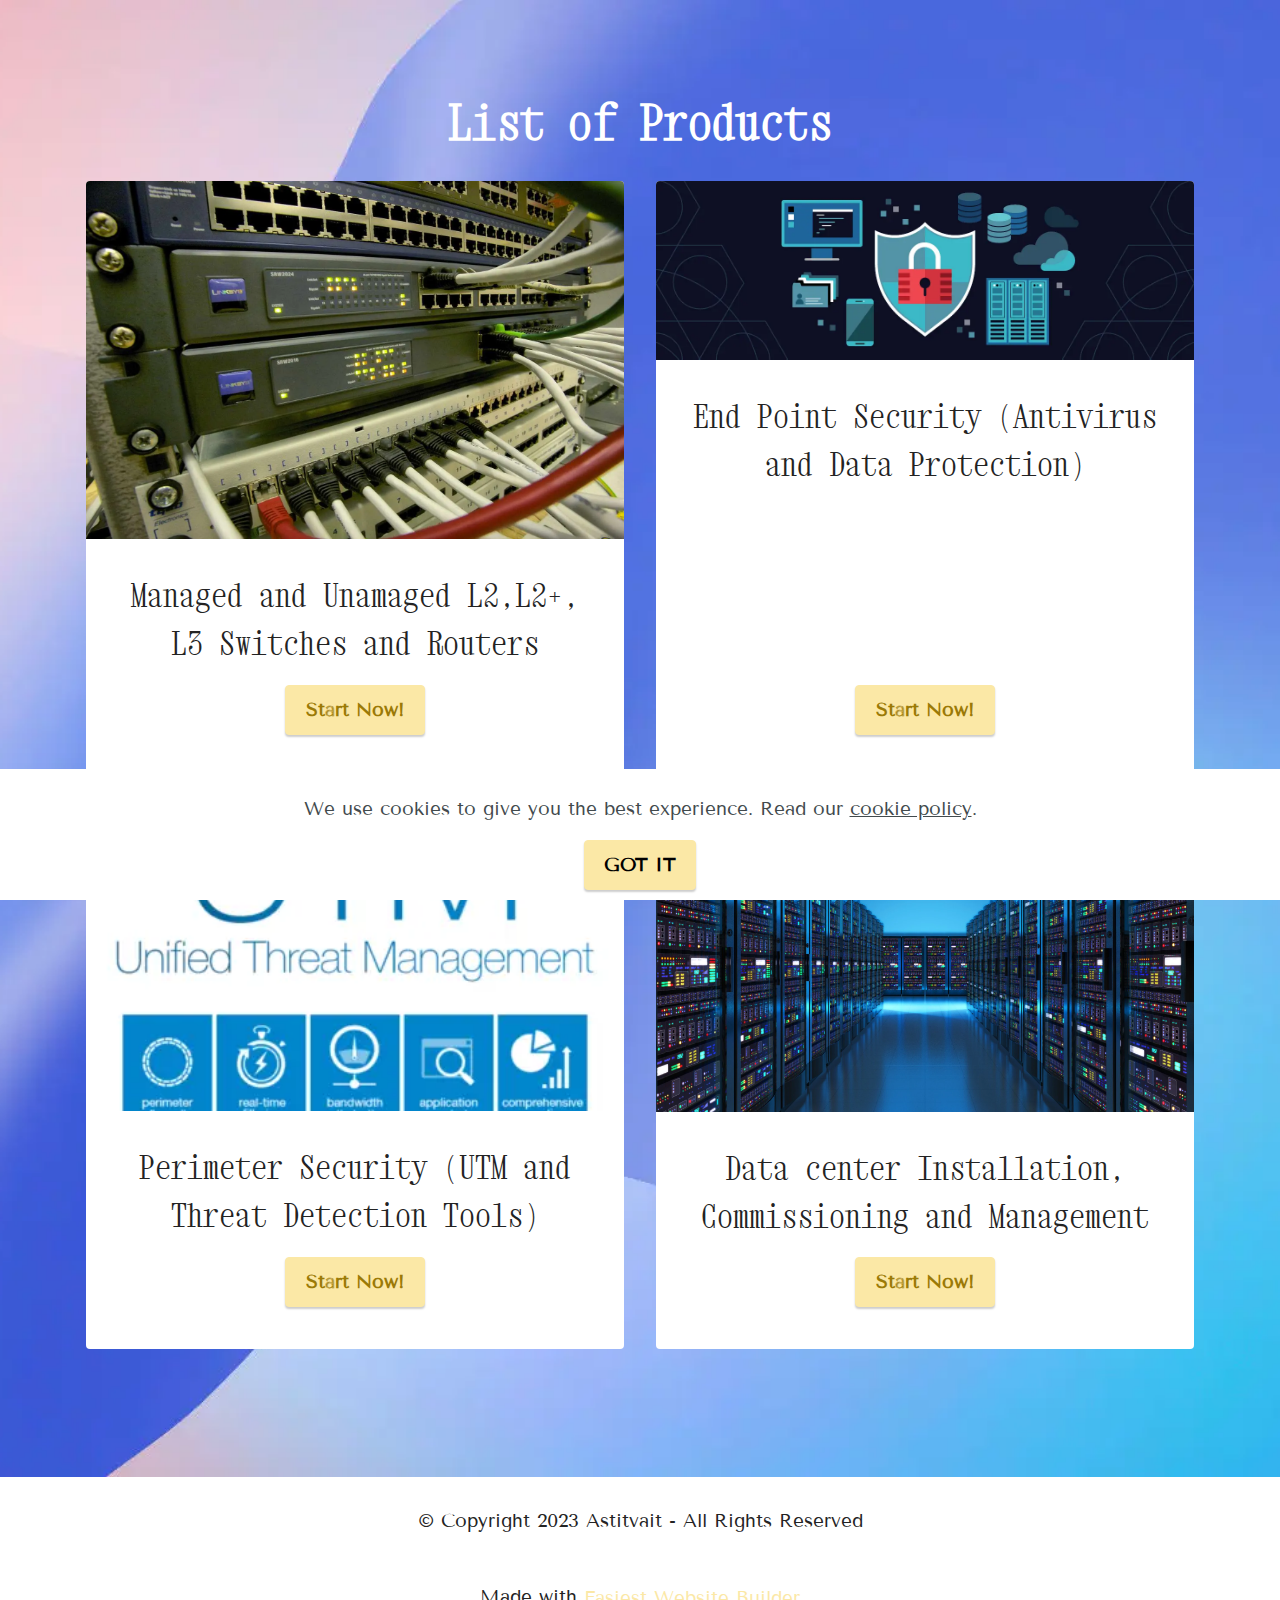
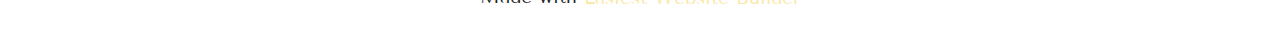
==== page1.html @ 823982e5 "create github pages" ====
<!DOCTYPE html>
<html  >
<head>
  <!-- Site made with Mobirise Website Builder v5.8.6, https://mobirise.com -->
  <meta charset="UTF-8">
  <meta http-equiv="X-UA-Compatible" content="IE=edge">
  <meta name="generator" content="Mobirise v5.8.6, mobirise.com">
  <meta name="viewport" content="width=device-width, initial-scale=1, minimum-scale=1">
  <link rel="shortcut icon" href="assets/images/logo.png" type="image/x-icon">
  <meta name="description" content="">
  
  
  <title>Products</title>
  <link rel="stylesheet" href="assets/bootstrap/css/bootstrap.min.css">
  <link rel="stylesheet" href="assets/bootstrap/css/bootstrap-grid.min.css">
  <link rel="stylesheet" href="assets/bootstrap/css/bootstrap-reboot.min.css">
  <link rel="stylesheet" href="assets/web/assets/gdpr-plugin/gdpr-styles.css">
  <link rel="stylesheet" href="assets/theme/css/style.css">
  <link rel="preload" href="https://fonts.googleapis.com/css?family=Xanh+Mono:400,400i&display=swap" as="style" onload="this.onload=null;this.rel='stylesheet'">
  <noscript><link rel="stylesheet" href="https://fonts.googleapis.com/css?family=Xanh+Mono:400,400i&display=swap"></noscript>
  <link rel="preload" href="https://fonts.googleapis.com/css?family=Tenor+Sans:400&display=swap" as="style" onload="this.onload=null;this.rel='stylesheet'">
  <noscript><link rel="stylesheet" href="https://fonts.googleapis.com/css?family=Tenor+Sans:400&display=swap"></noscript>
  <link rel="preload" as="style" href="assets/mobirise/css/mbr-additional.css"><link rel="stylesheet" href="assets/mobirise/css/mbr-additional.css" type="text/css">

  
  
  
</head>
<body>
  
  <section data-bs-version="5.1" class="gallery2 cid-tClZiTGiTi" id="gallery2-7">
    
    
    <div class="container">
        <div class="mbr-section-head">
            <h4 class="mbr-section-title mbr-fonts-style align-center mb-0 display-2"><strong>List of Products</strong></h4>
            
        </div>
        <div class="row mt-4">
            <div class="item features-image сol-12 col-md-6 col-lg-6">
                <div class="item-wrapper">
                    <div class="item-img">
                        <img src="assets/images/network-switches-f8ee87e0b33a4f68830933a3d9d531e6.webp" alt="Mobirise Website Builder">
                    </div>
                    <div class="item-content">
                        <h5 class="item-title mbr-fonts-style display-5">Managed and Unamaged L2,L2+, L3 Switches and Routers</h5>
                        
                        
                    </div>
                    <div class="mbr-section-btn item-footer mt-2"><a href="page4.html" class="btn btn-primary item-btn display-7" target="_blank">Start
                            Now!</a></div>
                </div>
            </div>
            <div class="item features-image сol-12 col-md-6 col-lg-6">
                <div class="item-wrapper">
                    <div class="item-img">
                        <img src="assets/images/what-is-endpoint-security.webp" alt="Mobirise Website Builder">
                    </div>
                    <div class="item-content">
                        <h5 class="item-title mbr-fonts-style display-5">End Point Security (Antivirus and Data Protection)</h5>
                        
                        
                    </div>
                    <div class="mbr-section-btn item-footer mt-2"><a href="page4.html" class="btn btn-primary item-btn display-7" target="_blank">Start
                            Now!</a></div>
                </div>
            </div>
            <div class="item features-image сol-12 col-md-6 col-lg-6">
                <div class="item-wrapper">
                    <div class="item-img">
                        <img src="assets/images/unified-threat-management-utm-market-400x225.webp" alt="Mobirise Website Builder">
                    </div>
                    <div class="item-content">
                        <h5 class="item-title mbr-fonts-style display-5">Perimeter Security (UTM and Threat Detection Tools)</h5>
                        
                        
                    </div>
                    <div class="mbr-section-btn item-footer mt-2"><a href="page4.html" class="btn btn-primary item-btn display-7" target="_blank">Start
                            Now!</a></div>
                </div>
            </div>
            <div class="item features-image сol-12 col-md-6 col-lg-6">
                <div class="item-wrapper">
                    <div class="item-img">
                        <img src="assets/images/adobestock-87909563.webp" alt="Mobirise Website Builder" title="">
                    </div>
                    <div class="item-content">
                        <h5 class="item-title mbr-fonts-style display-5">Data center Installation, Commissioning and Management</h5>
                        
                        
                    </div>
                    <div class="mbr-section-btn item-footer mt-2"><a href="page4.html" class="btn btn-primary item-btn display-7" target="_blank">Start
                            Now!</a></div>
                </div>
            </div>
        </div>
    </div>
</section>

<section data-bs-version="5.1" class="footer7 cid-sFHu2wLoQp" once="footers" id="footer7-6">

    

    

    <div class="container">
        <div class="row align-center mbr-white">
            <div class="col-12">
                <p class="mbr-text mb-0 mbr-fonts-style display-7">
                    © Copyright 2023 Astitvait - All Rights Reserved
                </p>
            </div>
        </div>
    </div>
</section><section class="display-7" style="padding: 0;align-items: center;justify-content: center;flex-wrap: wrap;    align-content: center;display: flex;position: relative;height: 4rem;"><a href="https://mobiri.se/" style="flex: 1 1;height: 4rem;position: absolute;width: 100%;z-index: 1;"><img alt="" style="height: 4rem;" src="[data-uri]"></a><p style="margin: 0;text-align: center;" class="display-7">Made with &#8204;</p><a style="z-index:1" href="https://mobirise.com/builder/easiest-website-builder.html">Easiest Website Builder</a></section><script src="assets/bootstrap/js/bootstrap.bundle.min.js"></script>  <script src="assets/web/assets/cookies-alert-plugin/cookies-alert-core.js"></script>  <script src="assets/web/assets/cookies-alert-plugin/cookies-alert-script.js"></script>  <script src="assets/smoothscroll/smooth-scroll.js"></script>  <script src="assets/ytplayer/index.js"></script>  <script src="assets/theme/js/script.js"></script>  
  
  
<input name="cookieData" type="hidden" data-cookie-cookiesAlertType='false' data-cookie-customDialogSelector='null' data-cookie-colorText='#424a4d' data-cookie-colorBg='rgb(255, 255, 255)' data-cookie-opacityOverlay='0' data-cookie-bgOpacity='100' data-cookie-textButton='GOT IT' data-cookie-rejectText='REJECT' data-cookie-colorButton='#fbe8a6' data-cookie-rejectColor='#ffffff' data-cookie-colorLink='#424a4d' data-cookie-underlineLink='true' data-cookie-text="We use cookies to give you the best experience. Read our <a href='privacy.html'>cookie policy</a>.">
  </body>
</html>
---- assets/web/assets/gdpr-plugin/gdpr-styles.css ----
.gdpr-block {
    padding: 10px;
    font-size: 14px;
    display: block;
    width: 100%;
    text-align: center;
}
.gdpr-block.covert {
	display: none;
}
.textGDPR {
    position: relative;
}
.gdpr-block label span.textGDPR input[name='gdpr']{
    width: 15px;
    height: 15px;
    margin: 0;
    position: absolute;
    top: 3px;
    left: -20px;
}
.gdpr-block label {
    color: #a7a7a7;
    vertical-align: middle;
    user-select: none;
    margin-bottom: 0;
}
---- assets/theme/css/style.css ----
@charset "UTF-8";
section {
  background-color: #ffffff;
}

body {
  font-style: normal;
  line-height: 1.5;
  font-weight: 400;
  color: #232323;
  position: relative;
}

button {
  background-color: transparent;
  border-color: transparent;
}

section,
.container,
.container-fluid {
  position: relative;
  word-wrap: break-word;
}

a.mbr-iconfont:hover {
  text-decoration: none;
}

.article .lead p,
.article .lead ul,
.article .lead ol,
.article .lead pre,
.article .lead blockquote {
  margin-bottom: 0;
}

a {
  font-style: normal;
  font-weight: 400;
  cursor: pointer;
}
a, a:hover {
  text-decoration: none;
}

.mbr-section-title {
  font-style: normal;
  line-height: 1.3;
}

.mbr-section-subtitle {
  line-height: 1.3;
}

.mbr-text {
  font-style: normal;
  line-height: 1.7;
}

h1,
h2,
h3,
h4,
h5,
h6,
.display-1,
.display-2,
.display-4,
.display-5,
.display-7,
span,
p,
a {
  line-height: 1;
  word-break: break-word;
  word-wrap: break-word;
  font-weight: 400;
}

b,
strong {
  font-weight: bold;
}

input:-webkit-autofill, input:-webkit-autofill:hover, input:-webkit-autofill:focus, input:-webkit-autofill:active {
  transition-delay: 9999s;
  -webkit-transition-property: background-color, color;
  transition-property: background-color, color;
}

textarea[type=hidden] {
  display: none;
}

section {
  background-position: 50% 50%;
  background-repeat: no-repeat;
  background-size: cover;
}
section .mbr-background-video,
section .mbr-background-video-preview {
  position: absolute;
  bottom: 0;
  left: 0;
  right: 0;
  top: 0;
}

.hidden {
  visibility: hidden;
}

.mbr-z-index20 {
  z-index: 20;
}

/*! Base colors */
.mbr-white {
  color: #ffffff;
}

.mbr-black {
  color: #111111;
}

.mbr-bg-white {
  background-color: #ffffff;
}

.mbr-bg-black {
  background-color: #000000;
}

/*! Text-aligns */
.align-left {
  text-align: left;
}

.align-center {
  text-align: center;
}

.align-right {
  text-align: right;
}

/*! Font-weight  */
.mbr-light {
  font-weight: 300;
}

.mbr-regular {
  font-weight: 400;
}

.mbr-semibold {
  font-weight: 500;
}

.mbr-bold {
  font-weight: 700;
}

/*! Media  */
.media-content {
  flex-basis: 100%;
}

.media-container-row {
  display: flex;
  flex-direction: row;
  flex-wrap: wrap;
  justify-content: center;
  align-content: center;
  align-items: start;
}
.media-container-row .media-size-item {
  width: 400px;
}

.media-container-column {
  display: flex;
  flex-direction: column;
  flex-wrap: wrap;
  justify-content: center;
  align-content: center;
  align-items: stretch;
}
.media-container-column > * {
  width: 100%;
}

@media (min-width: 992px) {
  .media-container-row {
    flex-wrap: nowrap;
  }
}
figure {
  margin-bottom: 0;
  overflow: hidden;
}

figure[mbr-media-size] {
  transition: width 0.1s;
}

img,
iframe {
  display: block;
  width: 100%;
}

.card {
  background-color: transparent;
  border: none;
}

.card-box {
  width: 100%;
}

.card-img {
  text-align: center;
  flex-shrink: 0;
  -webkit-flex-shrink: 0;
}

.media {
  max-width: 100%;
  margin: 0 auto;
}

.mbr-figure {
  align-self: center;
}

.media-container > div {
  max-width: 100%;
}

.mbr-figure img,
.card-img img {
  width: 100%;
}

@media (max-width: 991px) {
  .media-size-item {
    width: auto !important;
  }

  .media {
    width: auto;
  }

  .mbr-figure {
    width: 100% !important;
  }
}
/*! Buttons */
.mbr-section-btn {
  margin-left: -0.6rem;
  margin-right: -0.6rem;
  font-size: 0;
}

.btn {
  font-weight: 600;
  border-width: 1px;
  font-style: normal;
  margin: 0.6rem 0.6rem;
  white-space: normal;
  transition: all 0.2s ease-in-out;
  display: inline-flex;
  align-items: center;
  justify-content: center;
  word-break: break-word;
}

.btn-sm {
  font-weight: 600;
  letter-spacing: 0px;
  transition: all 0.3s ease-in-out;
}

.btn-md {
  font-weight: 600;
  letter-spacing: 0px;
  transition: all 0.3s ease-in-out;
}

.btn-lg {
  font-weight: 600;
  letter-spacing: 0px;
  transition: all 0.3s ease-in-out;
}

.btn-form {
  margin: 0;
}
.btn-form:hover {
  cursor: pointer;
}

nav .mbr-section-btn {
  margin-left: 0rem;
  margin-right: 0rem;
}

/*! Btn icon margin */
.btn .mbr-iconfont,
.btn.btn-sm .mbr-iconfont {
  order: 1;
  cursor: pointer;
  margin-left: 0.5rem;
  vertical-align: sub;
}

.btn.btn-md .mbr-iconfont,
.btn.btn-md .mbr-iconfont {
  margin-left: 0.8rem;
}

.mbr-regular {
  font-weight: 400;
}

.mbr-semibold {
  font-weight: 500;
}

.mbr-bold {
  font-weight: 700;
}

[type=submit] {
  -webkit-appearance: none;
}

/*! Full-screen */
.mbr-fullscreen .mbr-overlay {
  min-height: 100vh;
}

.mbr-fullscreen {
  display: flex;
  display: -moz-flex;
  display: -ms-flex;
  display: -o-flex;
  align-items: center;
  min-height: 100vh;
  padding-top: 3rem;
  padding-bottom: 3rem;
}

/*! Map */
.map {
  height: 25rem;
  position: relative;
}
.map iframe {
  width: 100%;
  height: 100%;
}

/*! Scroll to top arrow */
.mbr-arrow-up {
  bottom: 25px;
  right: 90px;
  position: fixed;
  text-align: right;
  z-index: 5000;
  color: #ffffff;
  font-size: 22px;
}

.mbr-arrow-up a {
  background: rgba(0, 0, 0, 0.2);
  border-radius: 50%;
  color: #fff;
  display: inline-block;
  height: 60px;
  width: 60px;
  border: 2px solid #fff;
  outline-style: none !important;
  position: relative;
  text-decoration: none;
  transition: all 0.3s ease-in-out;
  cursor: pointer;
  text-align: center;
}
.mbr-arrow-up a:hover {
  background-color: rgba(0, 0, 0, 0.4);
}
.mbr-arrow-up a i {
  line-height: 60px;
}

.mbr-arrow-up-icon {
  display: block;
  color: #fff;
}

.mbr-arrow-up-icon::before {
  content: "›";
  display: inline-block;
  font-family: serif;
  font-size: 22px;
  line-height: 1;
  font-style: normal;
  position: relative;
  top: 6px;
  left: -4px;
  transform: rotate(-90deg);
}

/*! Arrow Down */
.mbr-arrow {
  position: absolute;
  bottom: 45px;
  left: 50%;
  width: 60px;
  height: 60px;
  cursor: pointer;
  background-color: rgba(80, 80, 80, 0.5);
  border-radius: 50%;
  transform: translateX(-50%);
}
@media (max-width: 767px) {
  .mbr-arrow {
    display: none;
  }
}
.mbr-arrow > a {
  display: inline-block;
  text-decoration: none;
  outline-style: none;
  -webkit-animation: arrowdown 1.7s ease-in-out infinite;
          animation: arrowdown 1.7s ease-in-out infinite;
  color: #ffffff;
}
.mbr-arrow > a > i {
  position: absolute;
  top: -2px;
  left: 15px;
  font-size: 2rem;
}

#scrollToTop a i::before {
  content: "";
  position: absolute;
  display: block;
  border-bottom: 2.5px solid #fff;
  border-left: 2.5px solid #fff;
  width: 27.8%;
  height: 27.8%;
  left: 50%;
  top: 51%;
  transform: translateY(-30%) translateX(-50%) rotate(135deg);
}

@keyframes arrowdown {
  0% {
    transform: translateY(0px);
  }
  50% {
    transform: translateY(-5px);
  }
  100% {
    transform: translateY(0px);
  }
}
@-webkit-keyframes arrowdown {
  0% {
    transform: translateY(0px);
  }
  50% {
    transform: translateY(-5px);
  }
  100% {
    transform: translateY(0px);
  }
}
@media (max-width: 500px) {
  .mbr-arrow-up {
    left: 0;
    right: 0;
    text-align: center;
  }
}
/*Gradients animation*/
@keyframes gradient-animation {
  from {
    background-position: 0% 100%;
    -webkit-animation-timing-function: ease-in-out;
            animation-timing-function: ease-in-out;
  }
  to {
    background-position: 100% 0%;
    -webkit-animation-timing-function: ease-in-out;
            animation-timing-function: ease-in-out;
  }
}
@-webkit-keyframes gradient-animation {
  from {
    background-position: 0% 100%;
    -webkit-animation-timing-function: ease-in-out;
            animation-timing-function: ease-in-out;
  }
  to {
    background-position: 100% 0%;
    -webkit-animation-timing-function: ease-in-out;
            animation-timing-function: ease-in-out;
  }
}
.bg-gradient {
  background-size: 200% 200%;
  animation: gradient-animation 5s infinite alternate;
  -webkit-animation: gradient-animation 5s infinite alternate;
}

.menu .navbar-brand {
  display: -webkit-flex;
}
.menu .navbar-brand span {
  display: flex;
  display: -webkit-flex;
}
.menu .navbar-brand .navbar-caption-wrap {
  display: -webkit-flex;
}
.menu .navbar-brand .navbar-logo img {
  display: -webkit-flex;
  width: auto;
}
@media (min-width: 768px) and (max-width: 991px) {
  .menu .navbar-toggleable-sm .navbar-nav {
    display: -ms-flexbox;
  }
}
@media (max-width: 991px) {
  .menu .navbar-collapse {
    max-height: 93.5vh;
  }
  .menu .navbar-collapse.show {
    overflow: auto;
  }
}
@media (min-width: 992px) {
  .menu .navbar-nav.nav-dropdown {
    display: -webkit-flex;
  }
  .menu .navbar-toggleable-sm .navbar-collapse {
    display: -webkit-flex !important;
  }
  .menu .collapsed .navbar-collapse {
    max-height: 93.5vh;
  }
  .menu .collapsed .navbar-collapse.show {
    overflow: auto;
  }
}
@media (max-width: 767px) {
  .menu .navbar-collapse {
    max-height: 80vh;
  }
}

.nav-link .mbr-iconfont {
  margin-right: 0.5rem;
}

.navbar {
  display: -webkit-flex;
  -webkit-flex-wrap: wrap;
  -webkit-align-items: center;
  -webkit-justify-content: space-between;
}

.navbar-collapse {
  -webkit-flex-basis: 100%;
  -webkit-flex-grow: 1;
  -webkit-align-items: center;
}

.nav-dropdown .link {
  padding: 0.667em 1.667em !important;
  margin: 0 !important;
}

.nav {
  display: -webkit-flex;
  -webkit-flex-wrap: wrap;
}

.row {
  display: -webkit-flex;
  -webkit-flex-wrap: wrap;
}

.justify-content-center {
  -webkit-justify-content: center;
}

.form-inline {
  display: -webkit-flex;
}

.card-wrapper {
  -webkit-flex: 1;
}

.carousel-control {
  z-index: 10;
  display: -webkit-flex;
}

.carousel-controls {
  display: -webkit-flex;
}

.media {
  display: -webkit-flex;
}

.form-group:focus {
  outline: none;
}

.jq-selectbox__select {
  padding: 7px 0;
  position: relative;
}

.jq-selectbox__dropdown {
  overflow: hidden;
  border-radius: 10px;
  position: absolute;
  top: 100%;
  left: 0 !important;
  width: 100% !important;
}

.jq-selectbox__trigger-arrow {
  right: 0;
  transform: translateY(-50%);
}

.jq-selectbox li {
  padding: 1.07em 0.5em;
}

input[type=range] {
  padding-left: 0 !important;
  padding-right: 0 !important;
}

.modal-dialog,
.modal-content {
  height: 100%;
}

.modal-dialog .carousel-inner {
  height: calc(100vh - 1.75rem);
}
@media (max-width: 575px) {
  .modal-dialog .carousel-inner {
    height: calc(100vh - 1rem);
  }
}

.carousel-item {
  text-align: center;
}

.carousel-item img {
  margin: auto;
}

.navbar-toggler {
  align-self: flex-start;
  padding: 0.25rem 0.75rem;
  font-size: 1.25rem;
  line-height: 1;
  background: transparent;
  border: 1px solid transparent;
  border-radius: 0.25rem;
}

.navbar-toggler:focus,
.navbar-toggler:hover {
  text-decoration: none;
  box-shadow: none;
}

.navbar-toggler-icon {
  display: inline-block;
  width: 1.5em;
  height: 1.5em;
  vertical-align: middle;
  content: "";
  background: no-repeat center center;
  background-size: 100% 100%;
}

.navbar-toggler-left {
  position: absolute;
  left: 1rem;
}

.navbar-toggler-right {
  position: absolute;
  right: 1rem;
}

.card-img {
  width: auto;
}

.menu .navbar.collapsed:not(.beta-menu) {
  flex-direction: column;
}

.carousel-item.active,
.carousel-item-next,
.carousel-item-prev {
  display: flex;
}

.note-air-layout .dropup .dropdown-menu,
.note-air-layout .navbar-fixed-bottom .dropdown .dropdown-menu {
  bottom: initial !important;
}

html,
body {
  height: auto;
  min-height: 100vh;
}

.dropup .dropdown-toggle::after {
  display: none;
}

.form-asterisk {
  font-family: initial;
  position: absolute;
  top: -2px;
  font-weight: normal;
}

.form-control-label {
  position: relative;
  cursor: pointer;
  margin-bottom: 0.357em;
  padding: 0;
}

.alert {
  color: #ffffff;
  border-radius: 0;
  border: 0;
  font-size: 1.1rem;
  line-height: 1.5;
  margin-bottom: 1.875rem;
  padding: 1.25rem;
  position: relative;
  text-align: center;
}
.alert.alert-form::after {
  background-color: inherit;
  bottom: -7px;
  content: "";
  display: block;
  height: 14px;
  left: 50%;
  margin-left: -7px;
  position: absolute;
  transform: rotate(45deg);
  width: 14px;
}

.form-control {
  background-color: #ffffff;
  background-clip: border-box;
  color: #232323;
  line-height: 1rem !important;
  height: auto;
  padding: 0.6rem 1.2rem;
  transition: border-color 0.25s ease 0s;
  border: 1px solid transparent !important;
  border-radius: 4px;
  box-shadow: rgba(0, 0, 0, 0.07) 0px 1px 1px 0px, rgba(0, 0, 0, 0.07) 0px 1px 3px 0px, rgba(0, 0, 0, 0.03) 0px 0px 0px 1px;
}
.form-active .form-control:invalid {
  border-color: red;
}

form .row {
  margin-left: -0.6rem;
  margin-right: -0.6rem;
}
form .row [class*=col] {
  padding-left: 0.6rem;
  padding-right: 0.6rem;
}

form .mbr-section-btn {
  margin: 0;
  padding-left: 0.6rem;
  padding-right: 0.6rem;
}

form .btn {
  display: flex;
  padding: 0.6rem 1.2rem;
  margin: 0;
}

form .form-check-input {
  margin-top: 0.5;
}

textarea.form-control {
  line-height: 1.5rem !important;
}

.form-group {
  margin-bottom: 1.2rem;
}

.form-control,
form .btn {
  min-height: 48px;
}

.gdpr-block label span.textGDPR input[name=gdpr] {
  top: 7px;
}

.form-control:focus {
  box-shadow: none;
}

:focus {
  outline: none;
}

.mbr-overlay {
  background-color: #000;
  bottom: 0;
  left: 0;
  opacity: 0.5;
  position: absolute;
  right: 0;
  top: 0;
  z-index: 0;
  pointer-events: none;
}

blockquote {
  font-style: italic;
  padding: 3rem;
  font-size: 1.09rem;
  position: relative;
  border-left: 3px solid;
}

ul,
ol,
pre,
blockquote {
  margin-bottom: 2.3125rem;
}

.mt-4 {
  margin-top: 2rem !important;
}

.mb-4 {
  margin-bottom: 2rem !important;
}

@media (min-width: 992px) {
  .container {
    padding-left: 16px;
    padding-right: 16px;
  }

  .row {
    margin-left: -16px;
    margin-right: -16px;
  }
  .row > [class*=col] {
    padding-left: 16px;
    padding-right: 16px;
  }
}
@media (min-width: 768px) {
  .container-fluid {
    padding-left: 32px;
    padding-right: 32px;
  }
}
@media (min-width: 768px) and (max-width: 991px) {
  .mbr-container {
    padding-left: 32px;
    padding-right: 32px;
  }
}
@media (max-width: 767px) {
  .mbr-container {
    padding-left: 16px;
    padding-right: 16px;
  }
}
.card-wrapper,
.item-wrapper {
  overflow: hidden;
}

.app-video-wrapper > img {
  opacity: 1;
}

.item {
  position: relative;
}

.dropdown-menu .dropdown-menu {
  left: 100%;
}

.dropdown-item + .dropdown-menu {
  display: none;
}

.dropdown-item:hover + .dropdown-menu,
.dropdown-menu:hover {
  display: block;
}

@media (min-aspect-ratio: 16/9) {
  .mbr-video-foreground {
    height: 300% !important;
    top: -100% !important;
  }
}
@media (max-aspect-ratio: 16/9) {
  .mbr-video-foreground {
    width: 300% !important;
    left: -100% !important;
  }
}.engine {
	position: absolute;
	text-indent: -2400px;
	text-align: center;
	padding: 0;
	top: 0;
	left: -2400px;
}
---- assets/mobirise/css/mbr-additional.css ----
body {
  font-family: Jost;
}
.display-1 {
  font-family: 'Xanh Mono', monospace;
  font-size: 4.6rem;
  line-height: 1.1;
}
.display-1 > .mbr-iconfont {
  font-size: 5.75rem;
}
.display-2 {
  font-family: 'Xanh Mono', monospace;
  font-size: 3rem;
  line-height: 1.1;
}
.display-2 > .mbr-iconfont {
  font-size: 3.75rem;
}
.display-4 {
  font-family: 'Tenor Sans', sans-serif;
  font-size: 1.1rem;
  line-height: 1.5;
}
.display-4 > .mbr-iconfont {
  font-size: 1.375rem;
}
.display-5 {
  font-family: 'Xanh Mono', monospace;
  font-size: 2rem;
  line-height: 1.5;
}
.display-5 > .mbr-iconfont {
  font-size: 2.5rem;
}
.display-7 {
  font-family: 'Tenor Sans', sans-serif;
  font-size: 1.2rem;
  line-height: 1.5;
}
.display-7 > .mbr-iconfont {
  font-size: 1.5rem;
}
/* ---- Fluid typography for mobile devices ---- */
/* 1.4 - font scale ratio ( bootstrap == 1.42857 ) */
/* 100vw - current viewport width */
/* (48 - 20)  48 == 48rem == 768px, 20 == 20rem == 320px(minimal supported viewport) */
/* 0.65 - min scale variable, may vary */
@media (max-width: 992px) {
  .display-1 {
    font-size: 3.68rem;
  }
}
@media (max-width: 768px) {
  .display-1 {
    font-size: 3.22rem;
    font-size: calc( 2.26rem + (4.6 - 2.26) * ((100vw - 20rem) / (48 - 20)));
    line-height: calc( 1.1 * (2.26rem + (4.6 - 2.26) * ((100vw - 20rem) / (48 - 20))));
  }
  .display-2 {
    font-size: 2.4rem;
    font-size: calc( 1.7rem + (3 - 1.7) * ((100vw - 20rem) / (48 - 20)));
    line-height: calc( 1.3 * (1.7rem + (3 - 1.7) * ((100vw - 20rem) / (48 - 20))));
  }
  .display-4 {
    font-size: 0.88rem;
    font-size: calc( 1.0350000000000001rem + (1.1 - 1.0350000000000001) * ((100vw - 20rem) / (48 - 20)));
    line-height: calc( 1.4 * (1.0350000000000001rem + (1.1 - 1.0350000000000001) * ((100vw - 20rem) / (48 - 20))));
  }
  .display-5 {
    font-size: 1.6rem;
    font-size: calc( 1.35rem + (2 - 1.35) * ((100vw - 20rem) / (48 - 20)));
    line-height: calc( 1.4 * (1.35rem + (2 - 1.35) * ((100vw - 20rem) / (48 - 20))));
  }
  .display-7 {
    font-size: 0.96rem;
    font-size: calc( 1.07rem + (1.2 - 1.07) * ((100vw - 20rem) / (48 - 20)));
    line-height: calc( 1.4 * (1.07rem + (1.2 - 1.07) * ((100vw - 20rem) / (48 - 20))));
  }
}
/* Buttons */
.btn {
  padding: 0.6rem 1.2rem;
  border-radius: 4px;
}
.btn-sm {
  padding: 0.6rem 1.2rem;
  border-radius: 4px;
}
.btn-md {
  padding: 0.6rem 1.2rem;
  border-radius: 4px;
}
.btn-lg {
  padding: 1rem 2.6rem;
  border-radius: 4px;
}
.bg-primary {
  background-color: #fbe8a6 !important;
}
.bg-success {
  background-color: #40b0bf !important;
}
.bg-info {
  background-color: #47b5ed !important;
}
.bg-warning {
  background-color: #ffe161 !important;
}
.bg-danger {
  background-color: #ff9966 !important;
}
.btn-primary,
.btn-primary:active {
  background-color: #fbe8a6 !important;
  border-color: #fbe8a6 !important;
  color: #9b7a07 !important;
  box-shadow: 0 2px 2px 0 rgba(0, 0, 0, 0.2);
}
.btn-primary:hover,
.btn-primary:focus,
.btn-primary.focus,
.btn-primary.active {
  color: #483903 !important;
  background-color: #f7d353 !important;
  border-color: #f7d353 !important;
  box-shadow: 0 2px 5px 0 rgba(0, 0, 0, 0.2);
}
.btn-primary.disabled,
.btn-primary:disabled {
  color: #9b7a07 !important;
  background-color: #f7d353 !important;
  border-color: #f7d353 !important;
}
.btn-secondary,
.btn-secondary:active {
  background-color: #b4dfe5 !important;
  border-color: #b4dfe5 !important;
  color: #286972 !important;
  box-shadow: 0 2px 2px 0 rgba(0, 0, 0, 0.2);
}
.btn-secondary:hover,
.btn-secondary:focus,
.btn-secondary.focus,
.btn-secondary.active {
  color: #ffffff !important;
  background-color: #74c4cf !important;
  border-color: #74c4cf !important;
  box-shadow: 0 2px 5px 0 rgba(0, 0, 0, 0.2);
}
.btn-secondary.disabled,
.btn-secondary:disabled {
  color: #286972 !important;
  background-color: #74c4cf !important;
  border-color: #74c4cf !important;
}
.btn-info,
.btn-info:active {
  background-color: #47b5ed !important;
  border-color: #47b5ed !important;
  color: #ffffff !important;
  box-shadow: 0 2px 2px 0 rgba(0, 0, 0, 0.2);
}
.btn-info:hover,
.btn-info:focus,
.btn-info.focus,
.btn-info.active {
  color: #ffffff !important;
  background-color: #148cca !important;
  border-color: #148cca !important;
  box-shadow: 0 2px 5px 0 rgba(0, 0, 0, 0.2);
}
.btn-info.disabled,
.btn-info:disabled {
  color: #ffffff !important;
  background-color: #148cca !important;
  border-color: #148cca !important;
}
.btn-success,
.btn-success:active {
  background-color: #40b0bf !important;
  border-color: #40b0bf !important;
  color: #ffffff !important;
  box-shadow: 0 2px 2px 0 rgba(0, 0, 0, 0.2);
}
.btn-success:hover,
.btn-success:focus,
.btn-success.focus,
.btn-success.active {
  color: #ffffff !important;
  background-color: #2a747e !important;
  border-color: #2a747e !important;
  box-shadow: 0 2px 5px 0 rgba(0, 0, 0, 0.2);
}
.btn-success.disabled,
.btn-success:disabled {
  color: #ffffff !important;
  background-color: #2a747e !important;
  border-color: #2a747e !important;
}
.btn-warning,
.btn-warning:active {
  background-color: #ffe161 !important;
  border-color: #ffe161 !important;
  color: #614f00 !important;
  box-shadow: 0 2px 2px 0 rgba(0, 0, 0, 0.2);
}
.btn-warning:hover,
.btn-warning:focus,
.btn-warning.focus,
.btn-warning.active {
  color: #0a0800 !important;
  background-color: #ffd10a !important;
  border-color: #ffd10a !important;
  box-shadow: 0 2px 5px 0 rgba(0, 0, 0, 0.2);
}
.btn-warning.disabled,
.btn-warning:disabled {
  color: #614f00 !important;
  background-color: #ffd10a !important;
  border-color: #ffd10a !important;
}
.btn-danger,
.btn-danger:active {
  background-color: #ff9966 !important;
  border-color: #ff9966 !important;
  color: #ffffff !important;
  box-shadow: 0 2px 2px 0 rgba(0, 0, 0, 0.2);
}
.btn-danger:hover,
.btn-danger:focus,
.btn-danger.focus,
.btn-danger.active {
  color: #ffffff !important;
  background-color: #ff5f0f !important;
  border-color: #ff5f0f !important;
  box-shadow: 0 2px 5px 0 rgba(0, 0, 0, 0.2);
}
.btn-danger.disabled,
.btn-danger:disabled {
  color: #ffffff !important;
  background-color: #ff5f0f !important;
  border-color: #ff5f0f !important;
}
.btn-white,
.btn-white:active {
  background-color: #fafafa !important;
  border-color: #fafafa !important;
  color: #7a7a7a !important;
  box-shadow: 0 2px 2px 0 rgba(0, 0, 0, 0.2);
}
.btn-white:hover,
.btn-white:focus,
.btn-white.focus,
.btn-white.active {
  color: #4f4f4f !important;
  background-color: #cfcfcf !important;
  border-color: #cfcfcf !important;
  box-shadow: 0 2px 5px 0 rgba(0, 0, 0, 0.2);
}
.btn-white.disabled,
.btn-white:disabled {
  color: #7a7a7a !important;
  background-color: #cfcfcf !important;
  border-color: #cfcfcf !important;
}
.btn-black,
.btn-black:active {
  background-color: #232323 !important;
  border-color: #232323 !important;
  color: #ffffff !important;
  box-shadow: 0 2px 2px 0 rgba(0, 0, 0, 0.2);
}
.btn-black:hover,
.btn-black:focus,
.btn-black.focus,
.btn-black.active {
  color: #ffffff !important;
  background-color: #000000 !important;
  border-color: #000000 !important;
  box-shadow: 0 2px 5px 0 rgba(0, 0, 0, 0.2);
}
.btn-black.disabled,
.btn-black:disabled {
  color: #ffffff !important;
  background-color: #000000 !important;
  border-color: #000000 !important;
}
.btn-primary-outline,
.btn-primary-outline:active {
  background-color: transparent !important;
  border-color: transparent;
  color: #fbe8a6;
}
.btn-primary-outline:hover,
.btn-primary-outline:focus,
.btn-primary-outline.focus,
.btn-primary-outline.active {
  color: #f7d353 !important;
  background-color: transparent!important;
  border-color: transparent!important;
  box-shadow: none!important;
}
.btn-primary-outline.disabled,
.btn-primary-outline:disabled {
  color: #9b7a07 !important;
  background-color: #fbe8a6 !important;
  border-color: #fbe8a6 !important;
}
.btn-secondary-outline,
.btn-secondary-outline:active {
  background-color: transparent !important;
  border-color: transparent;
  color: #b4dfe5;
}
.btn-secondary-outline:hover,
.btn-secondary-outline:focus,
.btn-secondary-outline.focus,
.btn-secondary-outline.active {
  color: #74c4cf !important;
  background-color: transparent!important;
  border-color: transparent!important;
  box-shadow: none!important;
}
.btn-secondary-outline.disabled,
.btn-secondary-outline:disabled {
  color: #286972 !important;
  background-color: #b4dfe5 !important;
  border-color: #b4dfe5 !important;
}
.btn-info-outline,
.btn-info-outline:active {
  background-color: transparent !important;
  border-color: transparent;
  color: #47b5ed;
}
.btn-info-outline:hover,
.btn-info-outline:focus,
.btn-info-outline.focus,
.btn-info-outline.active {
  color: #148cca !important;
  background-color: transparent!important;
  border-color: transparent!important;
  box-shadow: none!important;
}
.btn-info-outline.disabled,
.btn-info-outline:disabled {
  color: #ffffff !important;
  background-color: #47b5ed !important;
  border-color: #47b5ed !important;
}
.btn-success-outline,
.btn-success-outline:active {
  background-color: transparent !important;
  border-color: transparent;
  color: #40b0bf;
}
.btn-success-outline:hover,
.btn-success-outline:focus,
.btn-success-outline.focus,
.btn-success-outline.active {
  color: #2a747e !important;
  background-color: transparent!important;
  border-color: transparent!important;
  box-shadow: none!important;
}
.btn-success-outline.disabled,
.btn-success-outline:disabled {
  color: #ffffff !important;
  background-color: #40b0bf !important;
  border-color: #40b0bf !important;
}
.btn-warning-outline,
.btn-warning-outline:active {
  background-color: transparent !important;
  border-color: transparent;
  color: #ffe161;
}
.btn-warning-outline:hover,
.btn-warning-outline:focus,
.btn-warning-outline.focus,
.btn-warning-outline.active {
  color: #ffd10a !important;
  background-color: transparent!important;
  border-color: transparent!important;
  box-shadow: none!important;
}
.btn-warning-outline.disabled,
.btn-warning-outline:disabled {
  color: #614f00 !important;
  background-color: #ffe161 !important;
  border-color: #ffe161 !important;
}
.btn-danger-outline,
.btn-danger-outline:active {
  background-color: transparent !important;
  border-color: transparent;
  color: #ff9966;
}
.btn-danger-outline:hover,
.btn-danger-outline:focus,
.btn-danger-outline.focus,
.btn-danger-outline.active {
  color: #ff5f0f !important;
  background-color: transparent!important;
  border-color: transparent!important;
  box-shadow: none!important;
}
.btn-danger-outline.disabled,
.btn-danger-outline:disabled {
  color: #ffffff !important;
  background-color: #ff9966 !important;
  border-color: #ff9966 !important;
}
.btn-black-outline,
.btn-black-outline:active {
  background-color: transparent !important;
  border-color: transparent;
  color: #232323;
}
.btn-black-outline:hover,
.btn-black-outline:focus,
.btn-black-outline.focus,
.btn-black-outline.active {
  color: #000000 !important;
  background-color: transparent!important;
  border-color: transparent!important;
  box-shadow: none!important;
}
.btn-black-outline.disabled,
.btn-black-outline:disabled {
  color: #ffffff !important;
  background-color: #232323 !important;
  border-color: #232323 !important;
}
.btn-white-outline,
.btn-white-outline:active {
  background-color: transparent !important;
  border-color: transparent;
  color: #fafafa;
}
.btn-white-outline:hover,
.btn-white-outline:focus,
.btn-white-outline.focus,
.btn-white-outline.active {
  color: #cfcfcf !important;
  background-color: transparent!important;
  border-color: transparent!important;
  box-shadow: none!important;
}
.btn-white-outline.disabled,
.btn-white-outline:disabled {
  color: #7a7a7a !important;
  background-color: #fafafa !important;
  border-color: #fafafa !important;
}
.text-primary {
  color: #fbe8a6 !important;
}
.text-secondary {
  color: #b4dfe5 !important;
}
.text-success {
  color: #40b0bf !important;
}
.text-info {
  color: #47b5ed !important;
}
.text-warning {
  color: #ffe161 !important;
}
.text-danger {
  color: #ff9966 !important;
}
.text-white {
  color: #fafafa !important;
}
.text-black {
  color: #232323 !important;
}
a.text-primary:hover,
a.text-primary:focus,
a.text-primary.active {
  color: #f7cf44 !important;
}
a.text-secondary:hover,
a.text-secondary:focus,
a.text-secondary.active {
  color: #68bfcb !important;
}
a.text-success:hover,
a.text-success:focus,
a.text-success.active {
  color: #266a73 !important;
}
a.text-info:hover,
a.text-info:focus,
a.text-info.active {
  color: #1283bc !important;
}
a.text-warning:hover,
a.text-warning:focus,
a.text-warning.active {
  color: #facb00 !important;
}
a.text-danger:hover,
a.text-danger:focus,
a.text-danger.active {
  color: #ff5500 !important;
}
a.text-white:hover,
a.text-white:focus,
a.text-white.active {
  color: #c7c7c7 !important;
}
a.text-black:hover,
a.text-black:focus,
a.text-black.active {
  color: #000000 !important;
}
a[class*="text-"]:not(.nav-link):not(.dropdown-item):not([role]):not(.navbar-caption) {
  position: relative;
  background-image: transparent;
  background-size: 10000px 2px;
  background-repeat: no-repeat;
  background-position: 0px 1.2em;
  background-position: -10000px 1.2em;
}
a[class*="text-"]:not(.nav-link):not(.dropdown-item):not([role]):not(.navbar-caption):hover {
  transition: background-position 2s ease-in-out;
  background-image: linear-gradient(currentColor 50%, currentColor 50%);
  background-position: 0px 1.2em;
}
.nav-tabs .nav-link.active {
  color: #fbe8a6;
}
.nav-tabs .nav-link:not(.active) {
  color: #232323;
}
.alert-success {
  background-color: #70c770;
}
.alert-info {
  background-color: #47b5ed;
}
.alert-warning {
  background-color: #ffe161;
}
.alert-danger {
  background-color: #ff9966;
}
.mbr-gallery-filter li.active .btn {
  background-color: #fbe8a6;
  border-color: #fbe8a6;
  color: #b38d08;
}
.mbr-gallery-filter li.active .btn:focus {
  box-shadow: none;
}
a,
a:hover {
  color: #fbe8a6;
}
.mbr-plan-header.bg-primary .mbr-plan-subtitle,
.mbr-plan-header.bg-primary .mbr-plan-price-desc {
  color: #ffffff;
}
.mbr-plan-header.bg-success .mbr-plan-subtitle,
.mbr-plan-header.bg-success .mbr-plan-price-desc {
  color: #a0d8df;
}
.mbr-plan-header.bg-info .mbr-plan-subtitle,
.mbr-plan-header.bg-info .mbr-plan-price-desc {
  color: #ffffff;
}
.mbr-plan-header.bg-warning .mbr-plan-subtitle,
.mbr-plan-header.bg-warning .mbr-plan-price-desc {
  color: #ffffff;
}
.mbr-plan-header.bg-danger .mbr-plan-subtitle,
.mbr-plan-header.bg-danger .mbr-plan-price-desc {
  color: #ffffff;
}
/* Scroll to top button*/
.scrollToTop_wraper {
  display: none;
}
.form-control {
  font-family: 'Tenor Sans', sans-serif;
  font-size: 1.1rem;
  line-height: 1.5;
  font-weight: 400;
}
.form-control > .mbr-iconfont {
  font-size: 1.375rem;
}
.form-control:hover,
.form-control:focus {
  box-shadow: rgba(0, 0, 0, 0.07) 0px 1px 1px 0px, rgba(0, 0, 0, 0.07) 0px 1px 3px 0px, rgba(0, 0, 0, 0.03) 0px 0px 0px 1px;
  border-color: #fbe8a6 !important;
}
.form-control:-webkit-input-placeholder {
  font-family: 'Tenor Sans', sans-serif;
  font-size: 1.1rem;
  line-height: 1.5;
  font-weight: 400;
}
.form-control:-webkit-input-placeholder > .mbr-iconfont {
  font-size: 1.375rem;
}
blockquote {
  border-color: #fbe8a6;
}
/* Forms */
.jq-selectbox li:hover,
.jq-selectbox li.selected {
  background-color: #fbe8a6;
  color: #000000;
}
.jq-number__spin {
  transition: 0.25s ease;
}
.jq-number__spin:hover {
  border-color: #fbe8a6;
}
.jq-selectbox .jq-selectbox__trigger-arrow,
.jq-number__spin.minus:after,
.jq-number__spin.plus:after {
  transition: 0.4s;
  border-top-color: #353535;
  border-bottom-color: #353535;
}
.jq-selectbox:hover .jq-selectbox__trigger-arrow,
.jq-number__spin.minus:hover:after,
.jq-number__spin.plus:hover:after {
  border-top-color: #fbe8a6;
  border-bottom-color: #fbe8a6;
}
.xdsoft_datetimepicker .xdsoft_calendar td.xdsoft_default,
.xdsoft_datetimepicker .xdsoft_calendar td.xdsoft_current,
.xdsoft_datetimepicker .xdsoft_timepicker .xdsoft_time_box > div > div.xdsoft_current {
  color: #000000 !important;
  background-color: #fbe8a6 !important;
  box-shadow: none !important;
}
.xdsoft_datetimepicker .xdsoft_calendar td:hover,
.xdsoft_datetimepicker .xdsoft_timepicker .xdsoft_time_box > div > div:hover {
  color: #000000 !important;
  background: #b4dfe5 !important;
  box-shadow: none !important;
}
.lazy-bg {
  background-image: none !important;
}
.lazy-placeholder:not(section),
.lazy-none {
  display: block;
  position: relative;
  padding-bottom: 56.25%;
  width: 100%;
  height: auto;
}
iframe.lazy-placeholder,
.lazy-placeholder:after {
  content: '';
  position: absolute;
  width: 200px;
  height: 200px;
  background: transparent no-repeat center;
  background-size: contain;
  top: 50%;
  left: 50%;
  transform: translateX(-50%) translateY(-50%);
  background-image: url("data:image/svg+xml;charset=UTF-8,%3csvg width='32' height='32' viewBox='0 0 64 64' xmlns='http://www.w3.org/2000/svg' stroke='%23fbe8a6' %3e%3cg fill='none' fill-rule='evenodd'%3e%3cg transform='translate(16 16)' stroke-width='2'%3e%3ccircle stroke-opacity='.5' cx='16' cy='16' r='16'/%3e%3cpath d='M32 16c0-9.94-8.06-16-16-16'%3e%3canimateTransform attributeName='transform' type='rotate' from='0 16 16' to='360 16 16' dur='1s' repeatCount='indefinite'/%3e%3c/path%3e%3c/g%3e%3c/g%3e%3c/svg%3e");
}
section.lazy-placeholder:after {
  opacity: 0.5;
}
body {
  overflow-x: hidden;
}
a {
  transition: color 0.6s;
}
.cid-sFHpMqcXGj .navbar-dropdown {
  position: relative !important;
}
.cid-sFHpMqcXGj .navbar-dropdown {
  position: absolute !important;
}
.cid-sFHpMqcXGj .dropdown-item:before {
  font-family: Moririse2 !important;
  content: "\e966";
  display: inline-block;
  width: 0;
  position: absolute;
  left: 1rem;
  top: 0.5rem;
  margin-right: 0.5rem;
  line-height: 1;
  font-size: inherit;
  vertical-align: middle;
  text-align: center;
  overflow: hidden;
  transform: scale(0, 1);
  transition: all 0.25s ease-in-out;
}
.cid-sFHpMqcXGj .dropdown-menu {
  padding: 0;
  border-radius: 4px;
  box-shadow: 0 1px 3px 0 rgba(0, 0, 0, 0.1);
}
.cid-sFHpMqcXGj .dropdown-item {
  border-bottom: 1px solid #e6e6e6;
}
.cid-sFHpMqcXGj .dropdown-item:hover,
.cid-sFHpMqcXGj .dropdown-item:focus {
  background: #fbe8a6 !important;
  color: white !important;
}
.cid-sFHpMqcXGj .dropdown-item:first-child {
  border-top-left-radius: 4px;
  border-top-right-radius: 4px;
}
.cid-sFHpMqcXGj .dropdown-item:last-child {
  border-bottom: none;
  border-bottom-left-radius: 4px;
  border-bottom-right-radius: 4px;
}
.cid-sFHpMqcXGj .nav-dropdown .link {
  padding: 0 0.3em !important;
  margin: 0.667em 1em !important;
}
.cid-sFHpMqcXGj .nav-dropdown .link.dropdown-toggle::after {
  margin-left: 0.5rem;
  margin-top: 0.2rem;
}
.cid-sFHpMqcXGj .nav-link {
  position: relative;
}
.cid-sFHpMqcXGj .container {
  display: flex;
  margin: auto;
}
.cid-sFHpMqcXGj .iconfont-wrapper {
  color: #000000 !important;
  font-size: 1.5rem;
  padding-right: 0.5rem;
}
.cid-sFHpMqcXGj .dropdown-menu,
.cid-sFHpMqcXGj .navbar.opened {
  background: #d2fdff !important;
}
.cid-sFHpMqcXGj .nav-item:focus,
.cid-sFHpMqcXGj .nav-link:focus {
  outline: none;
}
.cid-sFHpMqcXGj .dropdown .dropdown-menu .dropdown-item {
  width: auto;
  transition: all 0.25s ease-in-out;
}
.cid-sFHpMqcXGj .dropdown .dropdown-menu .dropdown-item::after {
  right: 0.5rem;
}
.cid-sFHpMqcXGj .dropdown .dropdown-menu .dropdown-item .mbr-iconfont {
  margin-right: 0.5rem;
  vertical-align: sub;
}
.cid-sFHpMqcXGj .dropdown .dropdown-menu .dropdown-item .mbr-iconfont:before {
  display: inline-block;
  transform: scale(1, 1);
  transition: all 0.25s ease-in-out;
}
.cid-sFHpMqcXGj .collapsed .dropdown-menu .dropdown-item:before {
  display: none;
}
.cid-sFHpMqcXGj .collapsed .dropdown .dropdown-menu .dropdown-item {
  padding: 0.235em 1.5em 0.235em 1.5em !important;
  transition: none;
  margin: 0 !important;
}
.cid-sFHpMqcXGj .navbar {
  min-height: 70px;
  transition: all 0.3s;
  border-bottom: 1px solid transparent;
  position: absolute;
  background: rgba(210, 253, 255, 0);
}
.cid-sFHpMqcXGj .navbar.opened {
  transition: all 0.3s;
}
.cid-sFHpMqcXGj .navbar .dropdown-item {
  padding: 0.5rem 1.8rem;
}
.cid-sFHpMqcXGj .navbar .navbar-logo img {
  width: auto;
}
.cid-sFHpMqcXGj .navbar .navbar-collapse {
  justify-content: flex-end;
  z-index: 1;
}
.cid-sFHpMqcXGj .navbar.collapsed {
  justify-content: center;
}
.cid-sFHpMqcXGj .navbar.collapsed .nav-item .nav-link::before {
  display: none;
}
.cid-sFHpMqcXGj .navbar.collapsed.opened .dropdown-menu {
  top: 0;
}
.cid-sFHpMqcXGj .navbar.collapsed .dropdown-menu .dropdown-submenu {
  left: 0 !important;
}
.cid-sFHpMqcXGj .navbar.collapsed .dropdown-menu .dropdown-item:after {
  right: auto;
}
.cid-sFHpMqcXGj .navbar.collapsed .dropdown-menu .dropdown-toggle[data-toggle="dropdown-submenu"]:after {
  margin-left: 0.5rem;
  margin-top: 0.2rem;
  border-top: 0.35em solid;
  border-right: 0.35em solid transparent;
  border-left: 0.35em solid transparent;
  border-bottom: 0;
  top: 41%;
}
.cid-sFHpMqcXGj .navbar.collapsed ul.navbar-nav li {
  margin: auto;
}
.cid-sFHpMqcXGj .navbar.collapsed .dropdown-menu .dropdown-item {
  padding: 0.25rem 1.5rem;
  text-align: center;
}
.cid-sFHpMqcXGj .navbar.collapsed .icons-menu {
  padding-left: 0;
  padding-right: 0;
  padding-top: 0.5rem;
  padding-bottom: 0.5rem;
}
@media (max-width: 991px) {
  .cid-sFHpMqcXGj .navbar .nav-item .nav-link::before {
    display: none;
  }
  .cid-sFHpMqcXGj .navbar.opened .dropdown-menu {
    top: 0;
  }
  .cid-sFHpMqcXGj .navbar .dropdown-menu .dropdown-submenu {
    left: 0 !important;
  }
  .cid-sFHpMqcXGj .navbar .dropdown-menu .dropdown-item:after {
    right: auto;
  }
  .cid-sFHpMqcXGj .navbar .dropdown-menu .dropdown-toggle[data-toggle="dropdown-submenu"]:after {
    margin-left: 0.5rem;
    margin-top: 0.2rem;
    border-top: 0.35em solid;
    border-right: 0.35em solid transparent;
    border-left: 0.35em solid transparent;
    border-bottom: 0;
    top: 40%;
  }
  .cid-sFHpMqcXGj .navbar .navbar-logo img {
    height: 3rem !important;
  }
  .cid-sFHpMqcXGj .navbar ul.navbar-nav li {
    margin: auto;
  }
  .cid-sFHpMqcXGj .navbar .dropdown-menu .dropdown-item {
    padding: 0.25rem 1.5rem !important;
    text-align: center;
  }
  .cid-sFHpMqcXGj .navbar .navbar-brand {
    flex-shrink: initial;
    flex-basis: auto;
    word-break: break-word;
    padding-right: 2rem;
  }
  .cid-sFHpMqcXGj .navbar .navbar-toggler {
    flex-basis: auto;
  }
  .cid-sFHpMqcXGj .navbar .icons-menu {
    padding-left: 0;
    padding-top: 0.5rem;
    padding-bottom: 0.5rem;
  }
}
.cid-sFHpMqcXGj .navbar.navbar-short {
  min-height: 60px;
}
.cid-sFHpMqcXGj .navbar.navbar-short .navbar-logo img {
  height: 2.5rem !important;
}
.cid-sFHpMqcXGj .navbar.navbar-short .navbar-brand {
  min-height: 60px;
  padding: 0;
}
.cid-sFHpMqcXGj .navbar-brand {
  min-height: 70px;
  flex-shrink: 0;
  align-items: center;
  margin-right: 0;
  padding: 10px 0;
  transition: all 0.3s;
  word-break: break-word;
  z-index: 1;
}
.cid-sFHpMqcXGj .navbar-brand .navbar-caption {
  line-height: inherit !important;
}
.cid-sFHpMqcXGj .navbar-brand .navbar-logo a {
  outline: none;
}
.cid-sFHpMqcXGj .dropdown-item.active,
.cid-sFHpMqcXGj .dropdown-item:active {
  background-color: transparent;
}
.cid-sFHpMqcXGj .navbar-expand-lg .navbar-nav .nav-link {
  padding: 0;
}
.cid-sFHpMqcXGj .nav-dropdown .link.dropdown-toggle {
  margin-right: 1.667em;
}
.cid-sFHpMqcXGj .nav-dropdown .link.dropdown-toggle[aria-expanded="true"] {
  margin-right: 0;
  padding: 0.667em 1.667em;
}
.cid-sFHpMqcXGj .navbar.navbar-expand-lg .dropdown .dropdown-menu {
  background: #d2fdff;
}
.cid-sFHpMqcXGj .navbar.navbar-expand-lg .dropdown .dropdown-menu .dropdown-submenu {
  margin: 0;
  left: 100%;
}
.cid-sFHpMqcXGj .navbar .dropdown.open > .dropdown-menu {
  display: block;
}
.cid-sFHpMqcXGj ul.navbar-nav {
  flex-wrap: wrap;
}
.cid-sFHpMqcXGj .navbar-buttons {
  text-align: center;
  min-width: 170px;
}
.cid-sFHpMqcXGj button.navbar-toggler {
  outline: none;
  width: 31px;
  height: 20px;
  cursor: pointer;
  transition: all 0.2s;
  position: relative;
  align-self: center;
}
.cid-sFHpMqcXGj button.navbar-toggler .hamburger span {
  position: absolute;
  right: 0;
  width: 30px;
  height: 2px;
  border-right: 5px;
  background-color: #000000;
}
.cid-sFHpMqcXGj button.navbar-toggler .hamburger span:nth-child(1) {
  top: 0;
  transition: all 0.2s;
}
.cid-sFHpMqcXGj button.navbar-toggler .hamburger span:nth-child(2) {
  top: 8px;
  transition: all 0.15s;
}
.cid-sFHpMqcXGj button.navbar-toggler .hamburger span:nth-child(3) {
  top: 8px;
  transition: all 0.15s;
}
.cid-sFHpMqcXGj button.navbar-toggler .hamburger span:nth-child(4) {
  top: 16px;
  transition: all 0.2s;
}
.cid-sFHpMqcXGj nav.opened .hamburger span:nth-child(1) {
  top: 8px;
  width: 0;
  opacity: 0;
  right: 50%;
  transition: all 0.2s;
}
.cid-sFHpMqcXGj nav.opened .hamburger span:nth-child(2) {
  transform: rotate(45deg);
  transition: all 0.25s;
}
.cid-sFHpMqcXGj nav.opened .hamburger span:nth-child(3) {
  transform: rotate(-45deg);
  transition: all 0.25s;
}
.cid-sFHpMqcXGj nav.opened .hamburger span:nth-child(4) {
  top: 8px;
  width: 0;
  opacity: 0;
  right: 50%;
  transition: all 0.2s;
}
.cid-sFHpMqcXGj .navbar-dropdown {
  padding: 0 1rem;
}
.cid-sFHpMqcXGj a.nav-link {
  display: flex;
  align-items: center;
  justify-content: center;
}
.cid-sFHpMqcXGj .icons-menu {
  flex-wrap: nowrap;
  display: flex;
  justify-content: center;
  padding-left: 1rem;
  padding-right: 1rem;
  padding-top: 0.3rem;
  text-align: center;
}
@media screen and (-ms-high-contrast: active), (-ms-high-contrast: none) {
  .cid-sFHpMqcXGj .navbar {
    height: 70px;
  }
  .cid-sFHpMqcXGj .navbar.opened {
    height: auto;
  }
  .cid-sFHpMqcXGj .nav-item .nav-link:hover::before {
    width: 175%;
    max-width: calc(100% + 2rem);
    left: -1rem;
  }
}
.cid-sFHoAfPmXB {
  padding-top: 21rem;
  padding-bottom: 16rem;
  background-image: url("../../../assets/images/pexels-pixabay-159304.webp");
}
.cid-sFHoAfPmXB .image-wrap img {
  width: 100%;
}
@media (min-width: 992px) {
  .cid-sFHoAfPmXB .image-wrap img {
    display: block;
    margin: auto;
    width: 100%;
  }
}
.cid-sFHr5fwP9J {
  padding-top: 5rem;
  padding-bottom: 0rem;
  background-color: #ffffff;
}
.cid-sFHr5fwP9J .timeline-element {
  position: relative;
}
.cid-sFHr5fwP9J .timelines-container {
  display: flex;
  flex-wrap: wrap;
}
.cid-sFHr5fwP9J .image-wrapper img {
  width: 100%;
  object-fit: cover;
}
.cid-sFHr5fwP9J .mbr-section-title,
.cid-sFHr5fwP9J .mbr-section-subtitle,
.cid-sFHr5fwP9J .timeline-date {
  text-align: center;
}
.cid-sFHr5fwP9J .iconBackground {
  position: absolute;
  width: 20px;
  height: 20px;
  border-radius: 50%;
  border: 2px solid #b4dfe5;
  margin-left: -9px;
  padding: 0;
}
@media (max-width: 767px) {
  .cid-sFHr5fwP9J .iconBackground {
    left: 15px;
    top: 30px;
  }
}
@media (min-width: 768px) {
  .cid-sFHr5fwP9J .iconBackground {
    top: 70px;
    left: 50%;
  }
}
.cid-sFHr5fwP9J .row:after {
  content: "";
  position: absolute;
  background-color: #b4dfe5;
  width: 2px;
}
@media (max-width: 767px) {
  .cid-sFHr5fwP9J .row:after {
    height: calc(100% + 30px);
    top: 50px;
    left: 15px;
  }
}
@media (min-width: 768px) {
  .cid-sFHr5fwP9J .row:after {
    height: calc(100% - 20px);
    top: 90px;
    left: 50%;
  }
}
@media (max-width: 767px) {
  .cid-sFHr5fwP9J .timeline-date-wrapper,
  .cid-sFHr5fwP9J .timeline-text-wrapper,
  .cid-sFHr5fwP9J .image-wrapper {
    padding: 0rem;
    padding-left: 2rem;
  }
  .cid-sFHr5fwP9J .mbr-timeline-date {
    text-align: left !important;
  }
  .cid-sFHr5fwP9J .mbr-timeline-title {
    text-align: left;
    margin-top: 1rem;
  }
}
@media (max-width: 991px) and (min-width: 768px) {
  .cid-sFHr5fwP9J .timeline-date-wrapper,
  .cid-sFHr5fwP9J .timeline-text-wrapper {
    padding: 1rem;
  }
}
@media (min-width: 992px) {
  .cid-sFHr5fwP9J .timeline-date-wrapper,
  .cid-sFHr5fwP9J .timeline-text-wrapper,
  .cid-sFHr5fwP9J .image-wrapper {
    padding: 2rem;
  }
}
.cid-sFHujWGouW {
  padding-top: 6rem;
  padding-bottom: 6rem;
  background-color: #ffffff;
}
.cid-sFHujWGouW .mbr-media {
  position: relative;
}
.cid-sFHujWGouW .mbr-media img {
  width: 100%;
  object-fit: cover;
}
.cid-sFHujWGouW .icon-wrap {
  left: 50%;
  top: 50%;
  transform: translate(-50%, -50%);
  position: absolute;
}
.cid-sFHujWGouW .mbr-media span {
  font-size: 4rem;
  transition: all 0.2s;
}
.cid-sFHujWGouW .modalWindow {
  position: fixed;
  z-index: 5000;
  left: 0;
  top: 0;
  background-color: rgba(61, 61, 61, 0.65);
  width: 100%;
  height: 100%;
}
.cid-sFHujWGouW .modalWindow .modalWindow-container {
  display: table-cell;
  vertical-align: middle;
}
.cid-sFHujWGouW .modalWindow .modalWindow-video {
  height: calc(44.9943757vw);
  width: 80vw;
  margin: 0 auto;
}
.cid-sFHujWGouW .close {
  position: fixed;
  opacity: 0.5;
  font-size: 22px;
  font-weight: 300;
  width: 60px;
  height: 60px;
  border-radius: 50%;
  color: #fff;
  top: 2.5rem;
  right: 2.5rem;
  border: 2px solid #fff;
  text-shadow: none;
  z-index: 5;
  transition: opacity 0.3s ease;
  align-items: center;
  justify-content: center;
  display: flex;
}
.cid-sFHujWGouW .close:hover {
  opacity: 1;
  background: #000;
  color: #fff;
}
.cid-sFHu4seZjP {
  padding-top: 5rem;
  padding-bottom: 5rem;
  background: #d2fdff;
}
.cid-sFHu4seZjP .google-map {
  height: 30rem;
  position: relative;
}
.cid-sFHu4seZjP .google-map iframe {
  height: 100%;
  width: 100%;
}
.cid-sFHu4seZjP .google-map [data-state-details] {
  color: #6b6763;
  height: 1.5em;
  margin-top: -0.75em;
  padding-left: 1.25rem;
  padding-right: 1.25rem;
  position: absolute;
  text-align: center;
  top: 50%;
  width: 100%;
}
.cid-sFHu4seZjP .google-map[data-state] {
  background: #e9e5dc;
}
.cid-sFHu4seZjP .google-map[data-state="loading"] [data-state-details] {
  display: none;
}
.cid-sFHu4seZjP .mbr-section-title {
  color: #353535;
}
.cid-tD3FyqW9G0 {
  padding-top: 6rem;
  padding-bottom: 6rem;
  background-color: #ffffff;
}
.cid-tD3FyqW9G0 .mbr-fallback-image.disabled {
  display: none;
}
.cid-tD3FyqW9G0 .mbr-fallback-image {
  display: block;
  background-size: cover;
  background-position: center center;
  width: 100%;
  height: 100%;
  position: absolute;
  top: 0;
}
.cid-tD3FyqW9G0 .item {
  padding-bottom: 2rem;
}
.cid-tD3FyqW9G0 .item-wrapper {
  position: relative;
}
.cid-tD3FyqW9G0 .item-wrapper .icon-wrapper {
  pointer-events: none;
  position: absolute;
  width: 60px;
  height: 60px;
  font-size: 22px;
  left: 50%;
  top: 50%;
  display: flex;
  align-items: center;
  justify-content: center;
  border: 2px solid #ffffff;
  border-radius: 50%;
  opacity: 0;
  color: #ffffff;
  transform: translateX(-50%) translateY(-50%);
  background-color: #1b1b1b;
  transition: 0.2s;
}
.cid-tD3FyqW9G0 .item-wrapper:hover .icon-wrapper {
  opacity: 0.7;
}
.cid-tD3FyqW9G0 .carousel-control,
.cid-tD3FyqW9G0 .close {
  background: #1b1b1b;
}
.cid-tD3FyqW9G0 .carousel-control-prev {
  margin-left: 2.5rem;
}
.cid-tD3FyqW9G0 .carousel-control-prev span {
  margin-right: 5px;
}
.cid-tD3FyqW9G0 .carousel-control-next {
  margin-right: 2.5rem;
}
.cid-tD3FyqW9G0 .carousel-control-next span {
  margin-left: 5px;
}
.cid-tD3FyqW9G0 .close {
  position: fixed;
  opacity: 0.5;
  font-size: 22px;
  font-weight: 300;
  width: 60px;
  height: 60px;
  border-radius: 50%;
  color: #fff;
  top: 2.5rem;
  right: 2.5rem;
  border: 2px solid #fff;
  text-shadow: none;
  z-index: 5;
  transition: opacity 0.3s ease;
  font-family: 'Moririse2';
  align-items: center;
  justify-content: center;
  display: flex;
}
.cid-tD3FyqW9G0 .close::before {
  content: '\e91a';
}
.cid-tD3FyqW9G0 .close:hover {
  opacity: 1;
  background: #000;
  color: #fff;
}
.cid-tD3FyqW9G0 .carousel-control {
  display: flex;
  top: 50%;
  width: 60px;
  height: 60px;
  margin-top: -1.5rem;
  font-size: 22px;
  background-color: rgba(0, 0, 0, 0.5);
  border: 2px solid #fff;
  border-radius: 50%;
  transition: all 0.3s;
}
.cid-tD3FyqW9G0 .carousel-control.carousel-control-prev {
  left: 0;
  margin-left: 2.5rem;
}
.cid-tD3FyqW9G0 .carousel-control.carousel-control-next {
  right: 0;
  margin-right: 2.5rem;
}
@media (max-width: 767px) {
  .cid-tD3FyqW9G0 .carousel-control {
    top: auto;
    bottom: 1rem;
  }
}
.cid-tD3FyqW9G0 .carousel-indicators {
  position: absolute;
  bottom: 0;
  margin-bottom: 3px;
}
.cid-tD3FyqW9G0 .carousel-indicators li {
  max-width: 15px;
  height: 15px;
  width: 15px;
  max-height: 15px;
  margin: 3px;
  background-color: rgba(0, 0, 0, 0.5);
  border: 2px solid #fff;
  border-radius: 50%;
  opacity: 0.5;
  transition: all 0.3s;
}
.cid-tD3FyqW9G0 .carousel-indicators li.active,
.cid-tD3FyqW9G0 .carousel-indicators li:hover {
  opacity: 0.9;
}
.cid-tD3FyqW9G0 .carousel-indicators li::after,
.cid-tD3FyqW9G0 .carousel-indicators li::before {
  content: none;
}
.cid-tD3FyqW9G0 .carousel-indicators.ie-fix {
  left: 50%;
  display: block;
  width: 60%;
  margin-left: -30%;
  text-align: center;
}
@media (max-width: 768px) {
  .cid-tD3FyqW9G0 .carousel-indicators {
    display: none !important;
  }
}
@media (max-width: 991px) {
  .cid-tD3FyqW9G0 .carousel-indicators {
    margin-bottom: 3.625rem !important;
    padding-left: 2.5rem;
    padding-right: 2.5rem;
  }
}
@media (max-width: 767px) {
  .cid-tD3FyqW9G0 .carousel-indicators {
    display: none;
  }
}
.cid-tD3FyqW9G0 .carousel-inner {
  display: flex;
  align-items: center;
}
.cid-tD3FyqW9G0 .carousel-inner > .active {
  display: block;
}
.cid-tD3FyqW9G0 .carousel-control.left {
  left: 0;
  margin-left: 2.5rem;
}
.cid-tD3FyqW9G0 .carousel-control.right {
  right: 0;
  margin-right: 2.5rem;
}
.cid-tD3FyqW9G0 .carousel-control:hover {
  background: #1b1b1b;
  color: #fff;
  opacity: 1;
}
@media (max-width: 768px) {
  .cid-tD3FyqW9G0 .carousel-control,
  .cid-tD3FyqW9G0 .carousel-indicators,
  .cid-tD3FyqW9G0 .modal .close {
    position: fixed;
  }
}
@media (max-width: 767px) {
  .cid-tD3FyqW9G0 .mbr-slider .carousel-control {
    top: auto;
    bottom: 20px;
  }
  .cid-tD3FyqW9G0 .mbr-slider > .container .carousel-control {
    margin-bottom: 0;
  }
}
.cid-tD3FyqW9G0 .carousel-indicators .active,
.cid-tD3FyqW9G0 .carousel-indicators li {
  width: 7px;
  height: 7px;
  margin: 3px;
  background: #000000;
  opacity: 0.5;
  border: 4px solid #000000;
}
.cid-tD3FyqW9G0 .carousel-indicators .active {
  background: #fff;
}
.cid-tD3FyqW9G0 .carousel-indicators li {
  max-width: 15px;
  max-height: 15px;
  border-radius: 50%;
}
.cid-tD3FyqW9G0 .modal {
  padding-left: 0 !important;
  position: fixed;
  overflow: hidden;
  padding-right: 0 !important;
}
.cid-tD3FyqW9G0 .modal-dialog {
  margin: 0 auto;
  max-width: 100%;
  padding-left: 1rem;
  padding-right: 1rem;
}
.cid-tD3FyqW9G0 .modal-content {
  border-radius: 0;
  border: none;
  background: transparent;
}
.cid-tD3FyqW9G0 .modal-body {
  padding: 0;
  display: flex;
  align-items: center;
}
.cid-tD3FyqW9G0 .modal-body img {
  width: 100%;
  object-fit: contain;
  max-height: calc(100vh - 1.75rem);
}
.cid-tD3FyqW9G0 .carousel {
  width: 100%;
}
.cid-tD3FyqW9G0 .modal-backdrop.in {
  opacity: 0.8;
}
.cid-tD3FyqW9G0 .modal.fade .modal-dialog {
  transition: margin-top 0.3s ease-out;
}
.cid-tD3FyqW9G0 .modal.fade .modal-dialog,
.cid-tD3FyqW9G0 .modal.in .modal-dialog {
  transform: none;
}
.cid-tD3FyqW9G0 .mbr-gallery .item-wrapper {
  cursor: pointer;
}
.cid-tD3FyqW9G0 H6 {
  text-align: center;
}
.cid-tD3Gv6PKeQ {
  padding-top: 6rem;
  padding-bottom: 6rem;
  background-color: #ffffff;
}
.cid-tD3Gv6PKeQ .mbr-fallback-image.disabled {
  display: none;
}
.cid-tD3Gv6PKeQ .mbr-fallback-image {
  display: block;
  background-size: cover;
  background-position: center center;
  width: 100%;
  height: 100%;
  position: absolute;
  top: 0;
}
.cid-tD3Gv6PKeQ .item {
  padding-bottom: 2rem;
}
.cid-tD3Gv6PKeQ .item-wrapper {
  position: relative;
}
.cid-tD3Gv6PKeQ .item-wrapper .icon-wrapper {
  pointer-events: none;
  position: absolute;
  width: 60px;
  height: 60px;
  font-size: 22px;
  left: 50%;
  top: 50%;
  display: flex;
  align-items: center;
  justify-content: center;
  border: 2px solid #ffffff;
  border-radius: 50%;
  opacity: 0;
  color: #ffffff;
  transform: translateX(-50%) translateY(-50%);
  background-color: #1b1b1b;
  transition: 0.2s;
}
.cid-tD3Gv6PKeQ .item-wrapper:hover .icon-wrapper {
  opacity: 0.7;
}
.cid-tD3Gv6PKeQ .carousel-control,
.cid-tD3Gv6PKeQ .close {
  background: #1b1b1b;
}
.cid-tD3Gv6PKeQ .carousel-control-prev {
  margin-left: 2.5rem;
}
.cid-tD3Gv6PKeQ .carousel-control-prev span {
  margin-right: 5px;
}
.cid-tD3Gv6PKeQ .carousel-control-next {
  margin-right: 2.5rem;
}
.cid-tD3Gv6PKeQ .carousel-control-next span {
  margin-left: 5px;
}
.cid-tD3Gv6PKeQ .close {
  position: fixed;
  opacity: 0.5;
  font-size: 22px;
  font-weight: 300;
  width: 60px;
  height: 60px;
  border-radius: 50%;
  color: #fff;
  top: 2.5rem;
  right: 2.5rem;
  border: 2px solid #fff;
  text-shadow: none;
  z-index: 5;
  transition: opacity 0.3s ease;
  font-family: 'Moririse2';
  align-items: center;
  justify-content: center;
  display: flex;
}
.cid-tD3Gv6PKeQ .close::before {
  content: '\e91a';
}
.cid-tD3Gv6PKeQ .close:hover {
  opacity: 1;
  background: #000;
  color: #fff;
}
.cid-tD3Gv6PKeQ .carousel-control {
  display: flex;
  top: 50%;
  width: 60px;
  height: 60px;
  margin-top: -1.5rem;
  font-size: 22px;
  background-color: rgba(0, 0, 0, 0.5);
  border: 2px solid #fff;
  border-radius: 50%;
  transition: all 0.3s;
}
.cid-tD3Gv6PKeQ .carousel-control.carousel-control-prev {
  left: 0;
  margin-left: 2.5rem;
}
.cid-tD3Gv6PKeQ .carousel-control.carousel-control-next {
  right: 0;
  margin-right: 2.5rem;
}
@media (max-width: 767px) {
  .cid-tD3Gv6PKeQ .carousel-control {
    top: auto;
    bottom: 1rem;
  }
}
.cid-tD3Gv6PKeQ .carousel-indicators {
  position: absolute;
  bottom: 0;
  margin-bottom: 3px;
}
.cid-tD3Gv6PKeQ .carousel-indicators li {
  max-width: 15px;
  height: 15px;
  width: 15px;
  max-height: 15px;
  margin: 3px;
  background-color: rgba(0, 0, 0, 0.5);
  border: 2px solid #fff;
  border-radius: 50%;
  opacity: 0.5;
  transition: all 0.3s;
}
.cid-tD3Gv6PKeQ .carousel-indicators li.active,
.cid-tD3Gv6PKeQ .carousel-indicators li:hover {
  opacity: 0.9;
}
.cid-tD3Gv6PKeQ .carousel-indicators li::after,
.cid-tD3Gv6PKeQ .carousel-indicators li::before {
  content: none;
}
.cid-tD3Gv6PKeQ .carousel-indicators.ie-fix {
  left: 50%;
  display: block;
  width: 60%;
  margin-left: -30%;
  text-align: center;
}
@media (max-width: 768px) {
  .cid-tD3Gv6PKeQ .carousel-indicators {
    display: none !important;
  }
}
@media (max-width: 991px) {
  .cid-tD3Gv6PKeQ .carousel-indicators {
    margin-bottom: 3.625rem !important;
    padding-left: 2.5rem;
    padding-right: 2.5rem;
  }
}
@media (max-width: 767px) {
  .cid-tD3Gv6PKeQ .carousel-indicators {
    display: none;
  }
}
.cid-tD3Gv6PKeQ .carousel-inner {
  display: flex;
  align-items: center;
}
.cid-tD3Gv6PKeQ .carousel-inner > .active {
  display: block;
}
.cid-tD3Gv6PKeQ .carousel-control.left {
  left: 0;
  margin-left: 2.5rem;
}
.cid-tD3Gv6PKeQ .carousel-control.right {
  right: 0;
  margin-right: 2.5rem;
}
.cid-tD3Gv6PKeQ .carousel-control:hover {
  background: #1b1b1b;
  color: #fff;
  opacity: 1;
}
@media (max-width: 768px) {
  .cid-tD3Gv6PKeQ .carousel-control,
  .cid-tD3Gv6PKeQ .carousel-indicators,
  .cid-tD3Gv6PKeQ .modal .close {
    position: fixed;
  }
}
@media (max-width: 767px) {
  .cid-tD3Gv6PKeQ .mbr-slider .carousel-control {
    top: auto;
    bottom: 20px;
  }
  .cid-tD3Gv6PKeQ .mbr-slider > .container .carousel-control {
    margin-bottom: 0;
  }
}
.cid-tD3Gv6PKeQ .carousel-indicators .active,
.cid-tD3Gv6PKeQ .carousel-indicators li {
  width: 7px;
  height: 7px;
  margin: 3px;
  background: #000000;
  opacity: 0.5;
  border: 4px solid #000000;
}
.cid-tD3Gv6PKeQ .carousel-indicators .active {
  background: #fff;
}
.cid-tD3Gv6PKeQ .carousel-indicators li {
  max-width: 15px;
  max-height: 15px;
  border-radius: 50%;
}
.cid-tD3Gv6PKeQ .modal {
  padding-left: 0 !important;
  position: fixed;
  overflow: hidden;
  padding-right: 0 !important;
}
.cid-tD3Gv6PKeQ .modal-dialog {
  margin: 0 auto;
  max-width: 100%;
  padding-left: 1rem;
  padding-right: 1rem;
}
.cid-tD3Gv6PKeQ .modal-content {
  border-radius: 0;
  border: none;
  background: transparent;
}
.cid-tD3Gv6PKeQ .modal-body {
  padding: 0;
  display: flex;
  align-items: center;
}
.cid-tD3Gv6PKeQ .modal-body img {
  width: 100%;
  object-fit: contain;
  max-height: calc(100vh - 1.75rem);
}
.cid-tD3Gv6PKeQ .carousel {
  width: 100%;
}
.cid-tD3Gv6PKeQ .modal-backdrop.in {
  opacity: 0.8;
}
.cid-tD3Gv6PKeQ .modal.fade .modal-dialog {
  transition: margin-top 0.3s ease-out;
}
.cid-tD3Gv6PKeQ .modal.fade .modal-dialog,
.cid-tD3Gv6PKeQ .modal.in .modal-dialog {
  transform: none;
}
.cid-tD3Gv6PKeQ .mbr-gallery .item-wrapper {
  cursor: pointer;
}
.cid-tD3Gv6PKeQ H6 {
  text-align: center;
}
.cid-sFHu2wLoQp {
  padding-top: 30px;
  padding-bottom: 30px;
  background-color: #ffffff;
  overflow: hidden;
}
.cid-sFHu2wLoQp .row .mbr-text {
  color: #232323;
}
.cid-tClZiTGiTi {
  padding-top: 6rem;
  padding-bottom: 6rem;
  background-image: url("../../../assets/images/background3.webp");
}
.cid-tClZiTGiTi img,
.cid-tClZiTGiTi .item-img {
  width: 100%;
}
.cid-tClZiTGiTi .item:focus,
.cid-tClZiTGiTi span:focus {
  outline: none;
}
.cid-tClZiTGiTi .item {
  cursor: pointer;
  margin-bottom: 2rem;
  position: relative;
}
.cid-tClZiTGiTi .item-wrapper {
  position: unset;
  border-radius: 4px;
  background: #ffffff;
  height: 100%;
  display: flex;
  flex-flow: column nowrap;
}
@media (min-width: 992px) {
  .cid-tClZiTGiTi .item-wrapper .item-content {
    padding: 2rem 2rem 0;
  }
  .cid-tClZiTGiTi .item-wrapper .item-footer {
    padding: 0 2rem 2rem;
  }
}
@media (max-width: 991px) {
  .cid-tClZiTGiTi .item-wrapper .item-content {
    padding: 1rem 1rem 0;
  }
  .cid-tClZiTGiTi .item-wrapper .item-footer {
    padding: 0 1rem 1rem;
  }
}
.cid-tClZiTGiTi .mbr-section-btn {
  margin-top: auto !important;
}
.cid-tClZiTGiTi .mbr-section-title {
  color: #ffffff;
}
.cid-tClZiTGiTi .mbr-text,
.cid-tClZiTGiTi .mbr-section-btn {
  text-align: center;
}
.cid-tClZiTGiTi .item-title {
  text-align: center;
}
.cid-tClZiTGiTi .item-subtitle {
  text-align: left;
}
.cid-sFHu2wLoQp {
  padding-top: 30px;
  padding-bottom: 30px;
  background-color: #ffffff;
  overflow: hidden;
}
.cid-sFHu2wLoQp .row .mbr-text {
  color: #232323;
}
.cid-tCm39u8sj1 {
  padding-top: 6rem;
  padding-bottom: 6rem;
  background-color: #ffffff;
}
.cid-tCm39u8sj1 .mbr-fallback-image.disabled {
  display: none;
}
.cid-tCm39u8sj1 .mbr-fallback-image {
  display: block;
  background-size: cover;
  background-position: center center;
  width: 100%;
  height: 100%;
  position: absolute;
  top: 0;
}
.cid-tCm39u8sj1 .row {
  align-items: center;
}
@media (max-width: 991px) {
  .cid-tCm39u8sj1 .row {
    flex-direction: column-reverse;
  }
  .cid-tCm39u8sj1 .image-wrapper {
    margin-bottom: 2rem;
  }
  .cid-tCm39u8sj1 .card-wrapper {
    padding: 0 1rem;
  }
}
@media (min-width: 992px) {
  .cid-tCm39u8sj1 .card-wrapper {
    padding-right: 2rem;
  }
}
.cid-tCm39u8sj1 .image-wrapper img {
  width: 100%;
  object-fit: cover;
}
.cid-sFHu2wLoQp {
  padding-top: 30px;
  padding-bottom: 30px;
  background-color: #ffffff;
  overflow: hidden;
}
.cid-sFHu2wLoQp .row .mbr-text {
  color: #232323;
}
.cid-tCm4Ajroze {
  padding-top: 5rem;
  padding-bottom: 5rem;
  background-color: #ffffff;
}
.cid-tCm4Ajroze .mbr-fallback-image.disabled {
  display: none;
}
.cid-tCm4Ajroze .mbr-fallback-image {
  display: block;
  background-size: cover;
  background-position: center center;
  width: 100%;
  height: 100%;
  position: absolute;
  top: 0;
}
.cid-tCm4Ajroze .google-map {
  height: 350px;
  position: relative;
}
.cid-tCm4Ajroze .google-map iframe {
  height: 100%;
  width: 100%;
}
.cid-tCm4Ajroze .google-map [data-state-details] {
  color: #6b6763;
  height: 1.5em;
  margin-top: -0.75em;
  padding-left: 1.25rem;
  padding-right: 1.25rem;
  position: absolute;
  text-align: center;
  top: 50%;
  width: 100%;
}
.cid-tCm4Ajroze .google-map[data-state] {
  background: #e9e5dc;
}
.cid-tCm4Ajroze .google-map[data-state="loading"] [data-state-details] {
  display: none;
}
.cid-tDniw6Mp53 {
  padding-top: 5rem;
  padding-bottom: 5rem;
  background-color: #ffffff;
}
.cid-tDniw6Mp53 .mbr-fallback-image.disabled {
  display: none;
}
.cid-tDniw6Mp53 .mbr-fallback-image {
  display: block;
  background-size: cover;
  background-position: center center;
  width: 100%;
  height: 100%;
  position: absolute;
  top: 0;
}
.cid-tDniw6Mp53 .google-map {
  height: 350px;
  position: relative;
}
.cid-tDniw6Mp53 .google-map iframe {
  height: 100%;
  width: 100%;
}
.cid-tDniw6Mp53 .google-map [data-state-details] {
  color: #6b6763;
  height: 1.5em;
  margin-top: -0.75em;
  padding-left: 1.25rem;
  padding-right: 1.25rem;
  position: absolute;
  text-align: center;
  top: 50%;
  width: 100%;
}
.cid-tDniw6Mp53 .google-map[data-state] {
  background: #e9e5dc;
}
.cid-tDniw6Mp53 .google-map[data-state="loading"] [data-state-details] {
  display: none;
}
.cid-sFHu2wLoQp {
  padding-top: 30px;
  padding-bottom: 30px;
  background-color: #ffffff;
  overflow: hidden;
}
.cid-sFHu2wLoQp .row .mbr-text {
  color: #232323;
}
.cid-tCmWp9uDLB {
  padding-top: 5rem;
  padding-bottom: 5rem;
  background-color: #ffffff;
}
.cid-tCmWp9uDLB .mbr-fallback-image.disabled {
  display: none;
}
.cid-tCmWp9uDLB .mbr-fallback-image {
  display: block;
  background-size: cover;
  background-position: center center;
  width: 100%;
  height: 100%;
  position: absolute;
  top: 0;
}
.cid-tCmWp9uDLB .image-wrapper {
  display: flex;
  align-items: center;
}
.cid-tCmWp9uDLB .card-wrapper {
  margin-bottom: 2rem;
  display: flex;
  border-radius: 4px;
  background: #fafafa;
}
@media (max-width: 991px) {
  .cid-tCmWp9uDLB .card-wrapper {
    padding: 1rem 2rem;
  }
}
@media (min-width: 992px) {
  .cid-tCmWp9uDLB .card-wrapper {
    padding: 2rem 4rem;
  }
}
.cid-tCmWp9uDLB .mbr-iconfont {
  font-size: 2rem;
  padding-right: 1.5rem;
  color: #fbe8a6;
}
.cid-sFHpMqcXGj .navbar-dropdown {
  position: relative !important;
}
.cid-sFHpMqcXGj .navbar-dropdown {
  position: absolute !important;
}
.cid-sFHpMqcXGj .dropdown-item:before {
  font-family: Moririse2 !important;
  content: "\e966";
  display: inline-block;
  width: 0;
  position: absolute;
  left: 1rem;
  top: 0.5rem;
  margin-right: 0.5rem;
  line-height: 1;
  font-size: inherit;
  vertical-align: middle;
  text-align: center;
  overflow: hidden;
  transform: scale(0, 1);
  transition: all 0.25s ease-in-out;
}
.cid-sFHpMqcXGj .dropdown-menu {
  padding: 0;
  border-radius: 4px;
  box-shadow: 0 1px 3px 0 rgba(0, 0, 0, 0.1);
}
.cid-sFHpMqcXGj .dropdown-item {
  border-bottom: 1px solid #e6e6e6;
}
.cid-sFHpMqcXGj .dropdown-item:hover,
.cid-sFHpMqcXGj .dropdown-item:focus {
  background: #fbe8a6 !important;
  color: white !important;
}
.cid-sFHpMqcXGj .dropdown-item:first-child {
  border-top-left-radius: 4px;
  border-top-right-radius: 4px;
}
.cid-sFHpMqcXGj .dropdown-item:last-child {
  border-bottom: none;
  border-bottom-left-radius: 4px;
  border-bottom-right-radius: 4px;
}
.cid-sFHpMqcXGj .nav-dropdown .link {
  padding: 0 0.3em !important;
  margin: 0.667em 1em !important;
}
.cid-sFHpMqcXGj .nav-dropdown .link.dropdown-toggle::after {
  margin-left: 0.5rem;
  margin-top: 0.2rem;
}
.cid-sFHpMqcXGj .nav-link {
  position: relative;
}
.cid-sFHpMqcXGj .container {
  display: flex;
  margin: auto;
}
.cid-sFHpMqcXGj .iconfont-wrapper {
  color: #000000 !important;
  font-size: 1.5rem;
  padding-right: 0.5rem;
}
.cid-sFHpMqcXGj .dropdown-menu,
.cid-sFHpMqcXGj .navbar.opened {
  background: #d2fdff !important;
}
.cid-sFHpMqcXGj .nav-item:focus,
.cid-sFHpMqcXGj .nav-link:focus {
  outline: none;
}
.cid-sFHpMqcXGj .dropdown .dropdown-menu .dropdown-item {
  width: auto;
  transition: all 0.25s ease-in-out;
}
.cid-sFHpMqcXGj .dropdown .dropdown-menu .dropdown-item::after {
  right: 0.5rem;
}
.cid-sFHpMqcXGj .dropdown .dropdown-menu .dropdown-item .mbr-iconfont {
  margin-right: 0.5rem;
  vertical-align: sub;
}
.cid-sFHpMqcXGj .dropdown .dropdown-menu .dropdown-item .mbr-iconfont:before {
  display: inline-block;
  transform: scale(1, 1);
  transition: all 0.25s ease-in-out;
}
.cid-sFHpMqcXGj .collapsed .dropdown-menu .dropdown-item:before {
  display: none;
}
.cid-sFHpMqcXGj .collapsed .dropdown .dropdown-menu .dropdown-item {
  padding: 0.235em 1.5em 0.235em 1.5em !important;
  transition: none;
  margin: 0 !important;
}
.cid-sFHpMqcXGj .navbar {
  min-height: 70px;
  transition: all 0.3s;
  border-bottom: 1px solid transparent;
  position: absolute;
  background: rgba(210, 253, 255, 0);
}
.cid-sFHpMqcXGj .navbar.opened {
  transition: all 0.3s;
}
.cid-sFHpMqcXGj .navbar .dropdown-item {
  padding: 0.5rem 1.8rem;
}
.cid-sFHpMqcXGj .navbar .navbar-logo img {
  width: auto;
}
.cid-sFHpMqcXGj .navbar .navbar-collapse {
  justify-content: flex-end;
  z-index: 1;
}
.cid-sFHpMqcXGj .navbar.collapsed {
  justify-content: center;
}
.cid-sFHpMqcXGj .navbar.collapsed .nav-item .nav-link::before {
  display: none;
}
.cid-sFHpMqcXGj .navbar.collapsed.opened .dropdown-menu {
  top: 0;
}
.cid-sFHpMqcXGj .navbar.collapsed .dropdown-menu .dropdown-submenu {
  left: 0 !important;
}
.cid-sFHpMqcXGj .navbar.collapsed .dropdown-menu .dropdown-item:after {
  right: auto;
}
.cid-sFHpMqcXGj .navbar.collapsed .dropdown-menu .dropdown-toggle[data-toggle="dropdown-submenu"]:after {
  margin-left: 0.5rem;
  margin-top: 0.2rem;
  border-top: 0.35em solid;
  border-right: 0.35em solid transparent;
  border-left: 0.35em solid transparent;
  border-bottom: 0;
  top: 41%;
}
.cid-sFHpMqcXGj .navbar.collapsed ul.navbar-nav li {
  margin: auto;
}
.cid-sFHpMqcXGj .navbar.collapsed .dropdown-menu .dropdown-item {
  padding: 0.25rem 1.5rem;
  text-align: center;
}
.cid-sFHpMqcXGj .navbar.collapsed .icons-menu {
  padding-left: 0;
  padding-right: 0;
  padding-top: 0.5rem;
  padding-bottom: 0.5rem;
}
@media (max-width: 991px) {
  .cid-sFHpMqcXGj .navbar .nav-item .nav-link::before {
    display: none;
  }
  .cid-sFHpMqcXGj .navbar.opened .dropdown-menu {
    top: 0;
  }
  .cid-sFHpMqcXGj .navbar .dropdown-menu .dropdown-submenu {
    left: 0 !important;
  }
  .cid-sFHpMqcXGj .navbar .dropdown-menu .dropdown-item:after {
    right: auto;
  }
  .cid-sFHpMqcXGj .navbar .dropdown-menu .dropdown-toggle[data-toggle="dropdown-submenu"]:after {
    margin-left: 0.5rem;
    margin-top: 0.2rem;
    border-top: 0.35em solid;
    border-right: 0.35em solid transparent;
    border-left: 0.35em solid transparent;
    border-bottom: 0;
    top: 40%;
  }
  .cid-sFHpMqcXGj .navbar .navbar-logo img {
    height: 3rem !important;
  }
  .cid-sFHpMqcXGj .navbar ul.navbar-nav li {
    margin: auto;
  }
  .cid-sFHpMqcXGj .navbar .dropdown-menu .dropdown-item {
    padding: 0.25rem 1.5rem !important;
    text-align: center;
  }
  .cid-sFHpMqcXGj .navbar .navbar-brand {
    flex-shrink: initial;
    flex-basis: auto;
    word-break: break-word;
    padding-right: 2rem;
  }
  .cid-sFHpMqcXGj .navbar .navbar-toggler {
    flex-basis: auto;
  }
  .cid-sFHpMqcXGj .navbar .icons-menu {
    padding-left: 0;
    padding-top: 0.5rem;
    padding-bottom: 0.5rem;
  }
}
.cid-sFHpMqcXGj .navbar.navbar-short {
  min-height: 60px;
}
.cid-sFHpMqcXGj .navbar.navbar-short .navbar-logo img {
  height: 2.5rem !important;
}
.cid-sFHpMqcXGj .navbar.navbar-short .navbar-brand {
  min-height: 60px;
  padding: 0;
}
.cid-sFHpMqcXGj .navbar-brand {
  min-height: 70px;
  flex-shrink: 0;
  align-items: center;
  margin-right: 0;
  padding: 10px 0;
  transition: all 0.3s;
  word-break: break-word;
  z-index: 1;
}
.cid-sFHpMqcXGj .navbar-brand .navbar-caption {
  line-height: inherit !important;
}
.cid-sFHpMqcXGj .navbar-brand .navbar-logo a {
  outline: none;
}
.cid-sFHpMqcXGj .dropdown-item.active,
.cid-sFHpMqcXGj .dropdown-item:active {
  background-color: transparent;
}
.cid-sFHpMqcXGj .navbar-expand-lg .navbar-nav .nav-link {
  padding: 0;
}
.cid-sFHpMqcXGj .nav-dropdown .link.dropdown-toggle {
  margin-right: 1.667em;
}
.cid-sFHpMqcXGj .nav-dropdown .link.dropdown-toggle[aria-expanded="true"] {
  margin-right: 0;
  padding: 0.667em 1.667em;
}
.cid-sFHpMqcXGj .navbar.navbar-expand-lg .dropdown .dropdown-menu {
  background: #d2fdff;
}
.cid-sFHpMqcXGj .navbar.navbar-expand-lg .dropdown .dropdown-menu .dropdown-submenu {
  margin: 0;
  left: 100%;
}
.cid-sFHpMqcXGj .navbar .dropdown.open > .dropdown-menu {
  display: block;
}
.cid-sFHpMqcXGj ul.navbar-nav {
  flex-wrap: wrap;
}
.cid-sFHpMqcXGj .navbar-buttons {
  text-align: center;
  min-width: 170px;
}
.cid-sFHpMqcXGj button.navbar-toggler {
  outline: none;
  width: 31px;
  height: 20px;
  cursor: pointer;
  transition: all 0.2s;
  position: relative;
  align-self: center;
}
.cid-sFHpMqcXGj button.navbar-toggler .hamburger span {
  position: absolute;
  right: 0;
  width: 30px;
  height: 2px;
  border-right: 5px;
  background-color: #000000;
}
.cid-sFHpMqcXGj button.navbar-toggler .hamburger span:nth-child(1) {
  top: 0;
  transition: all 0.2s;
}
.cid-sFHpMqcXGj button.navbar-toggler .hamburger span:nth-child(2) {
  top: 8px;
  transition: all 0.15s;
}
.cid-sFHpMqcXGj button.navbar-toggler .hamburger span:nth-child(3) {
  top: 8px;
  transition: all 0.15s;
}
.cid-sFHpMqcXGj button.navbar-toggler .hamburger span:nth-child(4) {
  top: 16px;
  transition: all 0.2s;
}
.cid-sFHpMqcXGj nav.opened .hamburger span:nth-child(1) {
  top: 8px;
  width: 0;
  opacity: 0;
  right: 50%;
  transition: all 0.2s;
}
.cid-sFHpMqcXGj nav.opened .hamburger span:nth-child(2) {
  transform: rotate(45deg);
  transition: all 0.25s;
}
.cid-sFHpMqcXGj nav.opened .hamburger span:nth-child(3) {
  transform: rotate(-45deg);
  transition: all 0.25s;
}
.cid-sFHpMqcXGj nav.opened .hamburger span:nth-child(4) {
  top: 8px;
  width: 0;
  opacity: 0;
  right: 50%;
  transition: all 0.2s;
}
.cid-sFHpMqcXGj .navbar-dropdown {
  padding: 0 1rem;
}
.cid-sFHpMqcXGj a.nav-link {
  display: flex;
  align-items: center;
  justify-content: center;
}
.cid-sFHpMqcXGj .icons-menu {
  flex-wrap: nowrap;
  display: flex;
  justify-content: center;
  padding-left: 1rem;
  padding-right: 1rem;
  padding-top: 0.3rem;
  text-align: center;
}
@media screen and (-ms-high-contrast: active), (-ms-high-contrast: none) {
  .cid-sFHpMqcXGj .navbar {
    height: 70px;
  }
  .cid-sFHpMqcXGj .navbar.opened {
    height: auto;
  }
  .cid-sFHpMqcXGj .nav-item .nav-link:hover::before {
    width: 175%;
    max-width: calc(100% + 2rem);
    left: -1rem;
  }
}
.cid-sFHu2wLoQp {
  padding-top: 30px;
  padding-bottom: 30px;
  background-color: #ffffff;
  overflow: hidden;
}
.cid-sFHu2wLoQp .row .mbr-text {
  color: #232323;
}
---- assets/mobirise/css/mbr-additional.css ----
body {
  font-family: Jost;
}
.display-1 {
  font-family: 'Xanh Mono', monospace;
  font-size: 4.6rem;
  line-height: 1.1;
}
.display-1 > .mbr-iconfont {
  font-size: 5.75rem;
}
.display-2 {
  font-family: 'Xanh Mono', monospace;
  font-size: 3rem;
  line-height: 1.1;
}
.display-2 > .mbr-iconfont {
  font-size: 3.75rem;
}
.display-4 {
  font-family: 'Tenor Sans', sans-serif;
  font-size: 1.1rem;
  line-height: 1.5;
}
.display-4 > .mbr-iconfont {
  font-size: 1.375rem;
}
.display-5 {
  font-family: 'Xanh Mono', monospace;
  font-size: 2rem;
  line-height: 1.5;
}
.display-5 > .mbr-iconfont {
  font-size: 2.5rem;
}
.display-7 {
  font-family: 'Tenor Sans', sans-serif;
  font-size: 1.2rem;
  line-height: 1.5;
}
.display-7 > .mbr-iconfont {
  font-size: 1.5rem;
}
/* ---- Fluid typography for mobile devices ---- */
/* 1.4 - font scale ratio ( bootstrap == 1.42857 ) */
/* 100vw - current viewport width */
/* (48 - 20)  48 == 48rem == 768px, 20 == 20rem == 320px(minimal supported viewport) */
/* 0.65 - min scale variable, may vary */
@media (max-width: 992px) {
  .display-1 {
    font-size: 3.68rem;
  }
}
@media (max-width: 768px) {
  .display-1 {
    font-size: 3.22rem;
    font-size: calc( 2.26rem + (4.6 - 2.26) * ((100vw - 20rem) / (48 - 20)));
    line-height: calc( 1.1 * (2.26rem + (4.6 - 2.26) * ((100vw - 20rem) / (48 - 20))));
  }
  .display-2 {
    font-size: 2.4rem;
    font-size: calc( 1.7rem + (3 - 1.7) * ((100vw - 20rem) / (48 - 20)));
    line-height: calc( 1.3 * (1.7rem + (3 - 1.7) * ((100vw - 20rem) / (48 - 20))));
  }
  .display-4 {
    font-size: 0.88rem;
    font-size: calc( 1.0350000000000001rem + (1.1 - 1.0350000000000001) * ((100vw - 20rem) / (48 - 20)));
    line-height: calc( 1.4 * (1.0350000000000001rem + (1.1 - 1.0350000000000001) * ((100vw - 20rem) / (48 - 20))));
  }
  .display-5 {
    font-size: 1.6rem;
    font-size: calc( 1.35rem + (2 - 1.35) * ((100vw - 20rem) / (48 - 20)));
    line-height: calc( 1.4 * (1.35rem + (2 - 1.35) * ((100vw - 20rem) / (48 - 20))));
  }
  .display-7 {
    font-size: 0.96rem;
    font-size: calc( 1.07rem + (1.2 - 1.07) * ((100vw - 20rem) / (48 - 20)));
    line-height: calc( 1.4 * (1.07rem + (1.2 - 1.07) * ((100vw - 20rem) / (48 - 20))));
  }
}
/* Buttons */
.btn {
  padding: 0.6rem 1.2rem;
  border-radius: 4px;
}
.btn-sm {
  padding: 0.6rem 1.2rem;
  border-radius: 4px;
}
.btn-md {
  padding: 0.6rem 1.2rem;
  border-radius: 4px;
}
.btn-lg {
  padding: 1rem 2.6rem;
  border-radius: 4px;
}
.bg-primary {
  background-color: #fbe8a6 !important;
}
.bg-success {
  background-color: #40b0bf !important;
}
.bg-info {
  background-color: #47b5ed !important;
}
.bg-warning {
  background-color: #ffe161 !important;
}
.bg-danger {
  background-color: #ff9966 !important;
}
.btn-primary,
.btn-primary:active {
  background-color: #fbe8a6 !important;
  border-color: #fbe8a6 !important;
  color: #9b7a07 !important;
  box-shadow: 0 2px 2px 0 rgba(0, 0, 0, 0.2);
}
.btn-primary:hover,
.btn-primary:focus,
.btn-primary.focus,
.btn-primary.active {
  color: #483903 !important;
  background-color: #f7d353 !important;
  border-color: #f7d353 !important;
  box-shadow: 0 2px 5px 0 rgba(0, 0, 0, 0.2);
}
.btn-primary.disabled,
.btn-primary:disabled {
  color: #9b7a07 !important;
  background-color: #f7d353 !important;
  border-color: #f7d353 !important;
}
.btn-secondary,
.btn-secondary:active {
  background-color: #b4dfe5 !important;
  border-color: #b4dfe5 !important;
  color: #286972 !important;
  box-shadow: 0 2px 2px 0 rgba(0, 0, 0, 0.2);
}
.btn-secondary:hover,
.btn-secondary:focus,
.btn-secondary.focus,
.btn-secondary.active {
  color: #ffffff !important;
  background-color: #74c4cf !important;
  border-color: #74c4cf !important;
  box-shadow: 0 2px 5px 0 rgba(0, 0, 0, 0.2);
}
.btn-secondary.disabled,
.btn-secondary:disabled {
  color: #286972 !important;
  background-color: #74c4cf !important;
  border-color: #74c4cf !important;
}
.btn-info,
.btn-info:active {
  background-color: #47b5ed !important;
  border-color: #47b5ed !important;
  color: #ffffff !important;
  box-shadow: 0 2px 2px 0 rgba(0, 0, 0, 0.2);
}
.btn-info:hover,
.btn-info:focus,
.btn-info.focus,
.btn-info.active {
  color: #ffffff !important;
  background-color: #148cca !important;
  border-color: #148cca !important;
  box-shadow: 0 2px 5px 0 rgba(0, 0, 0, 0.2);
}
.btn-info.disabled,
.btn-info:disabled {
  color: #ffffff !important;
  background-color: #148cca !important;
  border-color: #148cca !important;
}
.btn-success,
.btn-success:active {
  background-color: #40b0bf !important;
  border-color: #40b0bf !important;
  color: #ffffff !important;
  box-shadow: 0 2px 2px 0 rgba(0, 0, 0, 0.2);
}
.btn-success:hover,
.btn-success:focus,
.btn-success.focus,
.btn-success.active {
  color: #ffffff !important;
  background-color: #2a747e !important;
  border-color: #2a747e !important;
  box-shadow: 0 2px 5px 0 rgba(0, 0, 0, 0.2);
}
.btn-success.disabled,
.btn-success:disabled {
  color: #ffffff !important;
  background-color: #2a747e !important;
  border-color: #2a747e !important;
}
.btn-warning,
.btn-warning:active {
  background-color: #ffe161 !important;
  border-color: #ffe161 !important;
  color: #614f00 !important;
  box-shadow: 0 2px 2px 0 rgba(0, 0, 0, 0.2);
}
.btn-warning:hover,
.btn-warning:focus,
.btn-warning.focus,
.btn-warning.active {
  color: #0a0800 !important;
  background-color: #ffd10a !important;
  border-color: #ffd10a !important;
  box-shadow: 0 2px 5px 0 rgba(0, 0, 0, 0.2);
}
.btn-warning.disabled,
.btn-warning:disabled {
  color: #614f00 !important;
  background-color: #ffd10a !important;
  border-color: #ffd10a !important;
}
.btn-danger,
.btn-danger:active {
  background-color: #ff9966 !important;
  border-color: #ff9966 !important;
  color: #ffffff !important;
  box-shadow: 0 2px 2px 0 rgba(0, 0, 0, 0.2);
}
.btn-danger:hover,
.btn-danger:focus,
.btn-danger.focus,
.btn-danger.active {
  color: #ffffff !important;
  background-color: #ff5f0f !important;
  border-color: #ff5f0f !important;
  box-shadow: 0 2px 5px 0 rgba(0, 0, 0, 0.2);
}
.btn-danger.disabled,
.btn-danger:disabled {
  color: #ffffff !important;
  background-color: #ff5f0f !important;
  border-color: #ff5f0f !important;
}
.btn-white,
.btn-white:active {
  background-color: #fafafa !important;
  border-color: #fafafa !important;
  color: #7a7a7a !important;
  box-shadow: 0 2px 2px 0 rgba(0, 0, 0, 0.2);
}
.btn-white:hover,
.btn-white:focus,
.btn-white.focus,
.btn-white.active {
  color: #4f4f4f !important;
  background-color: #cfcfcf !important;
  border-color: #cfcfcf !important;
  box-shadow: 0 2px 5px 0 rgba(0, 0, 0, 0.2);
}
.btn-white.disabled,
.btn-white:disabled {
  color: #7a7a7a !important;
  background-color: #cfcfcf !important;
  border-color: #cfcfcf !important;
}
.btn-black,
.btn-black:active {
  background-color: #232323 !important;
  border-color: #232323 !important;
  color: #ffffff !important;
  box-shadow: 0 2px 2px 0 rgba(0, 0, 0, 0.2);
}
.btn-black:hover,
.btn-black:focus,
.btn-black.focus,
.btn-black.active {
  color: #ffffff !important;
  background-color: #000000 !important;
  border-color: #000000 !important;
  box-shadow: 0 2px 5px 0 rgba(0, 0, 0, 0.2);
}
.btn-black.disabled,
.btn-black:disabled {
  color: #ffffff !important;
  background-color: #000000 !important;
  border-color: #000000 !important;
}
.btn-primary-outline,
.btn-primary-outline:active {
  background-color: transparent !important;
  border-color: transparent;
  color: #fbe8a6;
}
.btn-primary-outline:hover,
.btn-primary-outline:focus,
.btn-primary-outline.focus,
.btn-primary-outline.active {
  color: #f7d353 !important;
  background-color: transparent!important;
  border-color: transparent!important;
  box-shadow: none!important;
}
.btn-primary-outline.disabled,
.btn-primary-outline:disabled {
  color: #9b7a07 !important;
  background-color: #fbe8a6 !important;
  border-color: #fbe8a6 !important;
}
.btn-secondary-outline,
.btn-secondary-outline:active {
  background-color: transparent !important;
  border-color: transparent;
  color: #b4dfe5;
}
.btn-secondary-outline:hover,
.btn-secondary-outline:focus,
.btn-secondary-outline.focus,
.btn-secondary-outline.active {
  color: #74c4cf !important;
  background-color: transparent!important;
  border-color: transparent!important;
  box-shadow: none!important;
}
.btn-secondary-outline.disabled,
.btn-secondary-outline:disabled {
  color: #286972 !important;
  background-color: #b4dfe5 !important;
  border-color: #b4dfe5 !important;
}
.btn-info-outline,
.btn-info-outline:active {
  background-color: transparent !important;
  border-color: transparent;
  color: #47b5ed;
}
.btn-info-outline:hover,
.btn-info-outline:focus,
.btn-info-outline.focus,
.btn-info-outline.active {
  color: #148cca !important;
  background-color: transparent!important;
  border-color: transparent!important;
  box-shadow: none!important;
}
.btn-info-outline.disabled,
.btn-info-outline:disabled {
  color: #ffffff !important;
  background-color: #47b5ed !important;
  border-color: #47b5ed !important;
}
.btn-success-outline,
.btn-success-outline:active {
  background-color: transparent !important;
  border-color: transparent;
  color: #40b0bf;
}
.btn-success-outline:hover,
.btn-success-outline:focus,
.btn-success-outline.focus,
.btn-success-outline.active {
  color: #2a747e !important;
  background-color: transparent!important;
  border-color: transparent!important;
  box-shadow: none!important;
}
.btn-success-outline.disabled,
.btn-success-outline:disabled {
  color: #ffffff !important;
  background-color: #40b0bf !important;
  border-color: #40b0bf !important;
}
.btn-warning-outline,
.btn-warning-outline:active {
  background-color: transparent !important;
  border-color: transparent;
  color: #ffe161;
}
.btn-warning-outline:hover,
.btn-warning-outline:focus,
.btn-warning-outline.focus,
.btn-warning-outline.active {
  color: #ffd10a !important;
  background-color: transparent!important;
  border-color: transparent!important;
  box-shadow: none!important;
}
.btn-warning-outline.disabled,
.btn-warning-outline:disabled {
  color: #614f00 !important;
  background-color: #ffe161 !important;
  border-color: #ffe161 !important;
}
.btn-danger-outline,
.btn-danger-outline:active {
  background-color: transparent !important;
  border-color: transparent;
  color: #ff9966;
}
.btn-danger-outline:hover,
.btn-danger-outline:focus,
.btn-danger-outline.focus,
.btn-danger-outline.active {
  color: #ff5f0f !important;
  background-color: transparent!important;
  border-color: transparent!important;
  box-shadow: none!important;
}
.btn-danger-outline.disabled,
.btn-danger-outline:disabled {
  color: #ffffff !important;
  background-color: #ff9966 !important;
  border-color: #ff9966 !important;
}
.btn-black-outline,
.btn-black-outline:active {
  background-color: transparent !important;
  border-color: transparent;
  color: #232323;
}
.btn-black-outline:hover,
.btn-black-outline:focus,
.btn-black-outline.focus,
.btn-black-outline.active {
  color: #000000 !important;
  background-color: transparent!important;
  border-color: transparent!important;
  box-shadow: none!important;
}
.btn-black-outline.disabled,
.btn-black-outline:disabled {
  color: #ffffff !important;
  background-color: #232323 !important;
  border-color: #232323 !important;
}
.btn-white-outline,
.btn-white-outline:active {
  background-color: transparent !important;
  border-color: transparent;
  color: #fafafa;
}
.btn-white-outline:hover,
.btn-white-outline:focus,
.btn-white-outline.focus,
.btn-white-outline.active {
  color: #cfcfcf !important;
  background-color: transparent!important;
  border-color: transparent!important;
  box-shadow: none!important;
}
.btn-white-outline.disabled,
.btn-white-outline:disabled {
  color: #7a7a7a !important;
  background-color: #fafafa !important;
  border-color: #fafafa !important;
}
.text-primary {
  color: #fbe8a6 !important;
}
.text-secondary {
  color: #b4dfe5 !important;
}
.text-success {
  color: #40b0bf !important;
}
.text-info {
  color: #47b5ed !important;
}
.text-warning {
  color: #ffe161 !important;
}
.text-danger {
  color: #ff9966 !important;
}
.text-white {
  color: #fafafa !important;
}
.text-black {
  color: #232323 !important;
}
a.text-primary:hover,
a.text-primary:focus,
a.text-primary.active {
  color: #f7cf44 !important;
}
a.text-secondary:hover,
a.text-secondary:focus,
a.text-secondary.active {
  color: #68bfcb !important;
}
a.text-success:hover,
a.text-success:focus,
a.text-success.active {
  color: #266a73 !important;
}
a.text-info:hover,
a.text-info:focus,
a.text-info.active {
  color: #1283bc !important;
}
a.text-warning:hover,
a.text-warning:focus,
a.text-warning.active {
  color: #facb00 !important;
}
a.text-danger:hover,
a.text-danger:focus,
a.text-danger.active {
  color: #ff5500 !important;
}
a.text-white:hover,
a.text-white:focus,
a.text-white.active {
  color: #c7c7c7 !important;
}
a.text-black:hover,
a.text-black:focus,
a.text-black.active {
  color: #000000 !important;
}
a[class*="text-"]:not(.nav-link):not(.dropdown-item):not([role]):not(.navbar-caption) {
  position: relative;
  background-image: transparent;
  background-size: 10000px 2px;
  background-repeat: no-repeat;
  background-position: 0px 1.2em;
  background-position: -10000px 1.2em;
}
a[class*="text-"]:not(.nav-link):not(.dropdown-item):not([role]):not(.navbar-caption):hover {
  transition: background-position 2s ease-in-out;
  background-image: linear-gradient(currentColor 50%, currentColor 50%);
  background-position: 0px 1.2em;
}
.nav-tabs .nav-link.active {
  color: #fbe8a6;
}
.nav-tabs .nav-link:not(.active) {
  color: #232323;
}
.alert-success {
  background-color: #70c770;
}
.alert-info {
  background-color: #47b5ed;
}
.alert-warning {
  background-color: #ffe161;
}
.alert-danger {
  background-color: #ff9966;
}
.mbr-gallery-filter li.active .btn {
  background-color: #fbe8a6;
  border-color: #fbe8a6;
  color: #b38d08;
}
.mbr-gallery-filter li.active .btn:focus {
  box-shadow: none;
}
a,
a:hover {
  color: #fbe8a6;
}
.mbr-plan-header.bg-primary .mbr-plan-subtitle,
.mbr-plan-header.bg-primary .mbr-plan-price-desc {
  color: #ffffff;
}
.mbr-plan-header.bg-success .mbr-plan-subtitle,
.mbr-plan-header.bg-success .mbr-plan-price-desc {
  color: #a0d8df;
}
.mbr-plan-header.bg-info .mbr-plan-subtitle,
.mbr-plan-header.bg-info .mbr-plan-price-desc {
  color: #ffffff;
}
.mbr-plan-header.bg-warning .mbr-plan-subtitle,
.mbr-plan-header.bg-warning .mbr-plan-price-desc {
  color: #ffffff;
}
.mbr-plan-header.bg-danger .mbr-plan-subtitle,
.mbr-plan-header.bg-danger .mbr-plan-price-desc {
  color: #ffffff;
}
/* Scroll to top button*/
.scrollToTop_wraper {
  display: none;
}
.form-control {
  font-family: 'Tenor Sans', sans-serif;
  font-size: 1.1rem;
  line-height: 1.5;
  font-weight: 400;
}
.form-control > .mbr-iconfont {
  font-size: 1.375rem;
}
.form-control:hover,
.form-control:focus {
  box-shadow: rgba(0, 0, 0, 0.07) 0px 1px 1px 0px, rgba(0, 0, 0, 0.07) 0px 1px 3px 0px, rgba(0, 0, 0, 0.03) 0px 0px 0px 1px;
  border-color: #fbe8a6 !important;
}
.form-control:-webkit-input-placeholder {
  font-family: 'Tenor Sans', sans-serif;
  font-size: 1.1rem;
  line-height: 1.5;
  font-weight: 400;
}
.form-control:-webkit-input-placeholder > .mbr-iconfont {
  font-size: 1.375rem;
}
blockquote {
  border-color: #fbe8a6;
}
/* Forms */
.jq-selectbox li:hover,
.jq-selectbox li.selected {
  background-color: #fbe8a6;
  color: #000000;
}
.jq-number__spin {
  transition: 0.25s ease;
}
.jq-number__spin:hover {
  border-color: #fbe8a6;
}
.jq-selectbox .jq-selectbox__trigger-arrow,
.jq-number__spin.minus:after,
.jq-number__spin.plus:after {
  transition: 0.4s;
  border-top-color: #353535;
  border-bottom-color: #353535;
}
.jq-selectbox:hover .jq-selectbox__trigger-arrow,
.jq-number__spin.minus:hover:after,
.jq-number__spin.plus:hover:after {
  border-top-color: #fbe8a6;
  border-bottom-color: #fbe8a6;
}
.xdsoft_datetimepicker .xdsoft_calendar td.xdsoft_default,
.xdsoft_datetimepicker .xdsoft_calendar td.xdsoft_current,
.xdsoft_datetimepicker .xdsoft_timepicker .xdsoft_time_box > div > div.xdsoft_current {
  color: #000000 !important;
  background-color: #fbe8a6 !important;
  box-shadow: none !important;
}
.xdsoft_datetimepicker .xdsoft_calendar td:hover,
.xdsoft_datetimepicker .xdsoft_timepicker .xdsoft_time_box > div > div:hover {
  color: #000000 !important;
  background: #b4dfe5 !important;
  box-shadow: none !important;
}
.lazy-bg {
  background-image: none !important;
}
.lazy-placeholder:not(section),
.lazy-none {
  display: block;
  position: relative;
  padding-bottom: 56.25%;
  width: 100%;
  height: auto;
}
iframe.lazy-placeholder,
.lazy-placeholder:after {
  content: '';
  position: absolute;
  width: 200px;
  height: 200px;
  background: transparent no-repeat center;
  background-size: contain;
  top: 50%;
  left: 50%;
  transform: translateX(-50%) translateY(-50%);
  background-image: url("data:image/svg+xml;charset=UTF-8,%3csvg width='32' height='32' viewBox='0 0 64 64' xmlns='http://www.w3.org/2000/svg' stroke='%23fbe8a6' %3e%3cg fill='none' fill-rule='evenodd'%3e%3cg transform='translate(16 16)' stroke-width='2'%3e%3ccircle stroke-opacity='.5' cx='16' cy='16' r='16'/%3e%3cpath d='M32 16c0-9.94-8.06-16-16-16'%3e%3canimateTransform attributeName='transform' type='rotate' from='0 16 16' to='360 16 16' dur='1s' repeatCount='indefinite'/%3e%3c/path%3e%3c/g%3e%3c/g%3e%3c/svg%3e");
}
section.lazy-placeholder:after {
  opacity: 0.5;
}
body {
  overflow-x: hidden;
}
a {
  transition: color 0.6s;
}
.cid-sFHpMqcXGj .navbar-dropdown {
  position: relative !important;
}
.cid-sFHpMqcXGj .navbar-dropdown {
  position: absolute !important;
}
.cid-sFHpMqcXGj .dropdown-item:before {
  font-family: Moririse2 !important;
  content: "\e966";
  display: inline-block;
  width: 0;
  position: absolute;
  left: 1rem;
  top: 0.5rem;
  margin-right: 0.5rem;
  line-height: 1;
  font-size: inherit;
  vertical-align: middle;
  text-align: center;
  overflow: hidden;
  transform: scale(0, 1);
  transition: all 0.25s ease-in-out;
}
.cid-sFHpMqcXGj .dropdown-menu {
  padding: 0;
  border-radius: 4px;
  box-shadow: 0 1px 3px 0 rgba(0, 0, 0, 0.1);
}
.cid-sFHpMqcXGj .dropdown-item {
  border-bottom: 1px solid #e6e6e6;
}
.cid-sFHpMqcXGj .dropdown-item:hover,
.cid-sFHpMqcXGj .dropdown-item:focus {
  background: #fbe8a6 !important;
  color: white !important;
}
.cid-sFHpMqcXGj .dropdown-item:first-child {
  border-top-left-radius: 4px;
  border-top-right-radius: 4px;
}
.cid-sFHpMqcXGj .dropdown-item:last-child {
  border-bottom: none;
  border-bottom-left-radius: 4px;
  border-bottom-right-radius: 4px;
}
.cid-sFHpMqcXGj .nav-dropdown .link {
  padding: 0 0.3em !important;
  margin: 0.667em 1em !important;
}
.cid-sFHpMqcXGj .nav-dropdown .link.dropdown-toggle::after {
  margin-left: 0.5rem;
  margin-top: 0.2rem;
}
.cid-sFHpMqcXGj .nav-link {
  position: relative;
}
.cid-sFHpMqcXGj .container {
  display: flex;
  margin: auto;
}
.cid-sFHpMqcXGj .iconfont-wrapper {
  color: #000000 !important;
  font-size: 1.5rem;
  padding-right: 0.5rem;
}
.cid-sFHpMqcXGj .dropdown-menu,
.cid-sFHpMqcXGj .navbar.opened {
  background: #d2fdff !important;
}
.cid-sFHpMqcXGj .nav-item:focus,
.cid-sFHpMqcXGj .nav-link:focus {
  outline: none;
}
.cid-sFHpMqcXGj .dropdown .dropdown-menu .dropdown-item {
  width: auto;
  transition: all 0.25s ease-in-out;
}
.cid-sFHpMqcXGj .dropdown .dropdown-menu .dropdown-item::after {
  right: 0.5rem;
}
.cid-sFHpMqcXGj .dropdown .dropdown-menu .dropdown-item .mbr-iconfont {
  margin-right: 0.5rem;
  vertical-align: sub;
}
.cid-sFHpMqcXGj .dropdown .dropdown-menu .dropdown-item .mbr-iconfont:before {
  display: inline-block;
  transform: scale(1, 1);
  transition: all 0.25s ease-in-out;
}
.cid-sFHpMqcXGj .collapsed .dropdown-menu .dropdown-item:before {
  display: none;
}
.cid-sFHpMqcXGj .collapsed .dropdown .dropdown-menu .dropdown-item {
  padding: 0.235em 1.5em 0.235em 1.5em !important;
  transition: none;
  margin: 0 !important;
}
.cid-sFHpMqcXGj .navbar {
  min-height: 70px;
  transition: all 0.3s;
  border-bottom: 1px solid transparent;
  position: absolute;
  background: rgba(210, 253, 255, 0);
}
.cid-sFHpMqcXGj .navbar.opened {
  transition: all 0.3s;
}
.cid-sFHpMqcXGj .navbar .dropdown-item {
  padding: 0.5rem 1.8rem;
}
.cid-sFHpMqcXGj .navbar .navbar-logo img {
  width: auto;
}
.cid-sFHpMqcXGj .navbar .navbar-collapse {
  justify-content: flex-end;
  z-index: 1;
}
.cid-sFHpMqcXGj .navbar.collapsed {
  justify-content: center;
}
.cid-sFHpMqcXGj .navbar.collapsed .nav-item .nav-link::before {
  display: none;
}
.cid-sFHpMqcXGj .navbar.collapsed.opened .dropdown-menu {
  top: 0;
}
.cid-sFHpMqcXGj .navbar.collapsed .dropdown-menu .dropdown-submenu {
  left: 0 !important;
}
.cid-sFHpMqcXGj .navbar.collapsed .dropdown-menu .dropdown-item:after {
  right: auto;
}
.cid-sFHpMqcXGj .navbar.collapsed .dropdown-menu .dropdown-toggle[data-toggle="dropdown-submenu"]:after {
  margin-left: 0.5rem;
  margin-top: 0.2rem;
  border-top: 0.35em solid;
  border-right: 0.35em solid transparent;
  border-left: 0.35em solid transparent;
  border-bottom: 0;
  top: 41%;
}
.cid-sFHpMqcXGj .navbar.collapsed ul.navbar-nav li {
  margin: auto;
}
.cid-sFHpMqcXGj .navbar.collapsed .dropdown-menu .dropdown-item {
  padding: 0.25rem 1.5rem;
  text-align: center;
}
.cid-sFHpMqcXGj .navbar.collapsed .icons-menu {
  padding-left: 0;
  padding-right: 0;
  padding-top: 0.5rem;
  padding-bottom: 0.5rem;
}
@media (max-width: 991px) {
  .cid-sFHpMqcXGj .navbar .nav-item .nav-link::before {
    display: none;
  }
  .cid-sFHpMqcXGj .navbar.opened .dropdown-menu {
    top: 0;
  }
  .cid-sFHpMqcXGj .navbar .dropdown-menu .dropdown-submenu {
    left: 0 !important;
  }
  .cid-sFHpMqcXGj .navbar .dropdown-menu .dropdown-item:after {
    right: auto;
  }
  .cid-sFHpMqcXGj .navbar .dropdown-menu .dropdown-toggle[data-toggle="dropdown-submenu"]:after {
    margin-left: 0.5rem;
    margin-top: 0.2rem;
    border-top: 0.35em solid;
    border-right: 0.35em solid transparent;
    border-left: 0.35em solid transparent;
    border-bottom: 0;
    top: 40%;
  }
  .cid-sFHpMqcXGj .navbar .navbar-logo img {
    height: 3rem !important;
  }
  .cid-sFHpMqcXGj .navbar ul.navbar-nav li {
    margin: auto;
  }
  .cid-sFHpMqcXGj .navbar .dropdown-menu .dropdown-item {
    padding: 0.25rem 1.5rem !important;
    text-align: center;
  }
  .cid-sFHpMqcXGj .navbar .navbar-brand {
    flex-shrink: initial;
    flex-basis: auto;
    word-break: break-word;
    padding-right: 2rem;
  }
  .cid-sFHpMqcXGj .navbar .navbar-toggler {
    flex-basis: auto;
  }
  .cid-sFHpMqcXGj .navbar .icons-menu {
    padding-left: 0;
    padding-top: 0.5rem;
    padding-bottom: 0.5rem;
  }
}
.cid-sFHpMqcXGj .navbar.navbar-short {
  min-height: 60px;
}
.cid-sFHpMqcXGj .navbar.navbar-short .navbar-logo img {
  height: 2.5rem !important;
}
.cid-sFHpMqcXGj .navbar.navbar-short .navbar-brand {
  min-height: 60px;
  padding: 0;
}
.cid-sFHpMqcXGj .navbar-brand {
  min-height: 70px;
  flex-shrink: 0;
  align-items: center;
  margin-right: 0;
  padding: 10px 0;
  transition: all 0.3s;
  word-break: break-word;
  z-index: 1;
}
.cid-sFHpMqcXGj .navbar-brand .navbar-caption {
  line-height: inherit !important;
}
.cid-sFHpMqcXGj .navbar-brand .navbar-logo a {
  outline: none;
}
.cid-sFHpMqcXGj .dropdown-item.active,
.cid-sFHpMqcXGj .dropdown-item:active {
  background-color: transparent;
}
.cid-sFHpMqcXGj .navbar-expand-lg .navbar-nav .nav-link {
  padding: 0;
}
.cid-sFHpMqcXGj .nav-dropdown .link.dropdown-toggle {
  margin-right: 1.667em;
}
.cid-sFHpMqcXGj .nav-dropdown .link.dropdown-toggle[aria-expanded="true"] {
  margin-right: 0;
  padding: 0.667em 1.667em;
}
.cid-sFHpMqcXGj .navbar.navbar-expand-lg .dropdown .dropdown-menu {
  background: #d2fdff;
}
.cid-sFHpMqcXGj .navbar.navbar-expand-lg .dropdown .dropdown-menu .dropdown-submenu {
  margin: 0;
  left: 100%;
}
.cid-sFHpMqcXGj .navbar .dropdown.open > .dropdown-menu {
  display: block;
}
.cid-sFHpMqcXGj ul.navbar-nav {
  flex-wrap: wrap;
}
.cid-sFHpMqcXGj .navbar-buttons {
  text-align: center;
  min-width: 170px;
}
.cid-sFHpMqcXGj button.navbar-toggler {
  outline: none;
  width: 31px;
  height: 20px;
  cursor: pointer;
  transition: all 0.2s;
  position: relative;
  align-self: center;
}
.cid-sFHpMqcXGj button.navbar-toggler .hamburger span {
  position: absolute;
  right: 0;
  width: 30px;
  height: 2px;
  border-right: 5px;
  background-color: #000000;
}
.cid-sFHpMqcXGj button.navbar-toggler .hamburger span:nth-child(1) {
  top: 0;
  transition: all 0.2s;
}
.cid-sFHpMqcXGj button.navbar-toggler .hamburger span:nth-child(2) {
  top: 8px;
  transition: all 0.15s;
}
.cid-sFHpMqcXGj button.navbar-toggler .hamburger span:nth-child(3) {
  top: 8px;
  transition: all 0.15s;
}
.cid-sFHpMqcXGj button.navbar-toggler .hamburger span:nth-child(4) {
  top: 16px;
  transition: all 0.2s;
}
.cid-sFHpMqcXGj nav.opened .hamburger span:nth-child(1) {
  top: 8px;
  width: 0;
  opacity: 0;
  right: 50%;
  transition: all 0.2s;
}
.cid-sFHpMqcXGj nav.opened .hamburger span:nth-child(2) {
  transform: rotate(45deg);
  transition: all 0.25s;
}
.cid-sFHpMqcXGj nav.opened .hamburger span:nth-child(3) {
  transform: rotate(-45deg);
  transition: all 0.25s;
}
.cid-sFHpMqcXGj nav.opened .hamburger span:nth-child(4) {
  top: 8px;
  width: 0;
  opacity: 0;
  right: 50%;
  transition: all 0.2s;
}
.cid-sFHpMqcXGj .navbar-dropdown {
  padding: 0 1rem;
}
.cid-sFHpMqcXGj a.nav-link {
  display: flex;
  align-items: center;
  justify-content: center;
}
.cid-sFHpMqcXGj .icons-menu {
  flex-wrap: nowrap;
  display: flex;
  justify-content: center;
  padding-left: 1rem;
  padding-right: 1rem;
  padding-top: 0.3rem;
  text-align: center;
}
@media screen and (-ms-high-contrast: active), (-ms-high-contrast: none) {
  .cid-sFHpMqcXGj .navbar {
    height: 70px;
  }
  .cid-sFHpMqcXGj .navbar.opened {
    height: auto;
  }
  .cid-sFHpMqcXGj .nav-item .nav-link:hover::before {
    width: 175%;
    max-width: calc(100% + 2rem);
    left: -1rem;
  }
}
.cid-sFHoAfPmXB {
  padding-top: 21rem;
  padding-bottom: 16rem;
  background-image: url("../../../assets/images/pexels-pixabay-159304.webp");
}
.cid-sFHoAfPmXB .image-wrap img {
  width: 100%;
}
@media (min-width: 992px) {
  .cid-sFHoAfPmXB .image-wrap img {
    display: block;
    margin: auto;
    width: 100%;
  }
}
.cid-sFHr5fwP9J {
  padding-top: 5rem;
  padding-bottom: 0rem;
  background-color: #ffffff;
}
.cid-sFHr5fwP9J .timeline-element {
  position: relative;
}
.cid-sFHr5fwP9J .timelines-container {
  display: flex;
  flex-wrap: wrap;
}
.cid-sFHr5fwP9J .image-wrapper img {
  width: 100%;
  object-fit: cover;
}
.cid-sFHr5fwP9J .mbr-section-title,
.cid-sFHr5fwP9J .mbr-section-subtitle,
.cid-sFHr5fwP9J .timeline-date {
  text-align: center;
}
.cid-sFHr5fwP9J .iconBackground {
  position: absolute;
  width: 20px;
  height: 20px;
  border-radius: 50%;
  border: 2px solid #b4dfe5;
  margin-left: -9px;
  padding: 0;
}
@media (max-width: 767px) {
  .cid-sFHr5fwP9J .iconBackground {
    left: 15px;
    top: 30px;
  }
}
@media (min-width: 768px) {
  .cid-sFHr5fwP9J .iconBackground {
    top: 70px;
    left: 50%;
  }
}
.cid-sFHr5fwP9J .row:after {
  content: "";
  position: absolute;
  background-color: #b4dfe5;
  width: 2px;
}
@media (max-width: 767px) {
  .cid-sFHr5fwP9J .row:after {
    height: calc(100% + 30px);
    top: 50px;
    left: 15px;
  }
}
@media (min-width: 768px) {
  .cid-sFHr5fwP9J .row:after {
    height: calc(100% - 20px);
    top: 90px;
    left: 50%;
  }
}
@media (max-width: 767px) {
  .cid-sFHr5fwP9J .timeline-date-wrapper,
  .cid-sFHr5fwP9J .timeline-text-wrapper,
  .cid-sFHr5fwP9J .image-wrapper {
    padding: 0rem;
    padding-left: 2rem;
  }
  .cid-sFHr5fwP9J .mbr-timeline-date {
    text-align: left !important;
  }
  .cid-sFHr5fwP9J .mbr-timeline-title {
    text-align: left;
    margin-top: 1rem;
  }
}
@media (max-width: 991px) and (min-width: 768px) {
  .cid-sFHr5fwP9J .timeline-date-wrapper,
  .cid-sFHr5fwP9J .timeline-text-wrapper {
    padding: 1rem;
  }
}
@media (min-width: 992px) {
  .cid-sFHr5fwP9J .timeline-date-wrapper,
  .cid-sFHr5fwP9J .timeline-text-wrapper,
  .cid-sFHr5fwP9J .image-wrapper {
    padding: 2rem;
  }
}
.cid-sFHujWGouW {
  padding-top: 6rem;
  padding-bottom: 6rem;
  background-color: #ffffff;
}
.cid-sFHujWGouW .mbr-media {
  position: relative;
}
.cid-sFHujWGouW .mbr-media img {
  width: 100%;
  object-fit: cover;
}
.cid-sFHujWGouW .icon-wrap {
  left: 50%;
  top: 50%;
  transform: translate(-50%, -50%);
  position: absolute;
}
.cid-sFHujWGouW .mbr-media span {
  font-size: 4rem;
  transition: all 0.2s;
}
.cid-sFHujWGouW .modalWindow {
  position: fixed;
  z-index: 5000;
  left: 0;
  top: 0;
  background-color: rgba(61, 61, 61, 0.65);
  width: 100%;
  height: 100%;
}
.cid-sFHujWGouW .modalWindow .modalWindow-container {
  display: table-cell;
  vertical-align: middle;
}
.cid-sFHujWGouW .modalWindow .modalWindow-video {
  height: calc(44.9943757vw);
  width: 80vw;
  margin: 0 auto;
}
.cid-sFHujWGouW .close {
  position: fixed;
  opacity: 0.5;
  font-size: 22px;
  font-weight: 300;
  width: 60px;
  height: 60px;
  border-radius: 50%;
  color: #fff;
  top: 2.5rem;
  right: 2.5rem;
  border: 2px solid #fff;
  text-shadow: none;
  z-index: 5;
  transition: opacity 0.3s ease;
  align-items: center;
  justify-content: center;
  display: flex;
}
.cid-sFHujWGouW .close:hover {
  opacity: 1;
  background: #000;
  color: #fff;
}
.cid-sFHu4seZjP {
  padding-top: 5rem;
  padding-bottom: 5rem;
  background: #d2fdff;
}
.cid-sFHu4seZjP .google-map {
  height: 30rem;
  position: relative;
}
.cid-sFHu4seZjP .google-map iframe {
  height: 100%;
  width: 100%;
}
.cid-sFHu4seZjP .google-map [data-state-details] {
  color: #6b6763;
  height: 1.5em;
  margin-top: -0.75em;
  padding-left: 1.25rem;
  padding-right: 1.25rem;
  position: absolute;
  text-align: center;
  top: 50%;
  width: 100%;
}
.cid-sFHu4seZjP .google-map[data-state] {
  background: #e9e5dc;
}
.cid-sFHu4seZjP .google-map[data-state="loading"] [data-state-details] {
  display: none;
}
.cid-sFHu4seZjP .mbr-section-title {
  color: #353535;
}
.cid-tD3FyqW9G0 {
  padding-top: 6rem;
  padding-bottom: 6rem;
  background-color: #ffffff;
}
.cid-tD3FyqW9G0 .mbr-fallback-image.disabled {
  display: none;
}
.cid-tD3FyqW9G0 .mbr-fallback-image {
  display: block;
  background-size: cover;
  background-position: center center;
  width: 100%;
  height: 100%;
  position: absolute;
  top: 0;
}
.cid-tD3FyqW9G0 .item {
  padding-bottom: 2rem;
}
.cid-tD3FyqW9G0 .item-wrapper {
  position: relative;
}
.cid-tD3FyqW9G0 .item-wrapper .icon-wrapper {
  pointer-events: none;
  position: absolute;
  width: 60px;
  height: 60px;
  font-size: 22px;
  left: 50%;
  top: 50%;
  display: flex;
  align-items: center;
  justify-content: center;
  border: 2px solid #ffffff;
  border-radius: 50%;
  opacity: 0;
  color: #ffffff;
  transform: translateX(-50%) translateY(-50%);
  background-color: #1b1b1b;
  transition: 0.2s;
}
.cid-tD3FyqW9G0 .item-wrapper:hover .icon-wrapper {
  opacity: 0.7;
}
.cid-tD3FyqW9G0 .carousel-control,
.cid-tD3FyqW9G0 .close {
  background: #1b1b1b;
}
.cid-tD3FyqW9G0 .carousel-control-prev {
  margin-left: 2.5rem;
}
.cid-tD3FyqW9G0 .carousel-control-prev span {
  margin-right: 5px;
}
.cid-tD3FyqW9G0 .carousel-control-next {
  margin-right: 2.5rem;
}
.cid-tD3FyqW9G0 .carousel-control-next span {
  margin-left: 5px;
}
.cid-tD3FyqW9G0 .close {
  position: fixed;
  opacity: 0.5;
  font-size: 22px;
  font-weight: 300;
  width: 60px;
  height: 60px;
  border-radius: 50%;
  color: #fff;
  top: 2.5rem;
  right: 2.5rem;
  border: 2px solid #fff;
  text-shadow: none;
  z-index: 5;
  transition: opacity 0.3s ease;
  font-family: 'Moririse2';
  align-items: center;
  justify-content: center;
  display: flex;
}
.cid-tD3FyqW9G0 .close::before {
  content: '\e91a';
}
.cid-tD3FyqW9G0 .close:hover {
  opacity: 1;
  background: #000;
  color: #fff;
}
.cid-tD3FyqW9G0 .carousel-control {
  display: flex;
  top: 50%;
  width: 60px;
  height: 60px;
  margin-top: -1.5rem;
  font-size: 22px;
  background-color: rgba(0, 0, 0, 0.5);
  border: 2px solid #fff;
  border-radius: 50%;
  transition: all 0.3s;
}
.cid-tD3FyqW9G0 .carousel-control.carousel-control-prev {
  left: 0;
  margin-left: 2.5rem;
}
.cid-tD3FyqW9G0 .carousel-control.carousel-control-next {
  right: 0;
  margin-right: 2.5rem;
}
@media (max-width: 767px) {
  .cid-tD3FyqW9G0 .carousel-control {
    top: auto;
    bottom: 1rem;
  }
}
.cid-tD3FyqW9G0 .carousel-indicators {
  position: absolute;
  bottom: 0;
  margin-bottom: 3px;
}
.cid-tD3FyqW9G0 .carousel-indicators li {
  max-width: 15px;
  height: 15px;
  width: 15px;
  max-height: 15px;
  margin: 3px;
  background-color: rgba(0, 0, 0, 0.5);
  border: 2px solid #fff;
  border-radius: 50%;
  opacity: 0.5;
  transition: all 0.3s;
}
.cid-tD3FyqW9G0 .carousel-indicators li.active,
.cid-tD3FyqW9G0 .carousel-indicators li:hover {
  opacity: 0.9;
}
.cid-tD3FyqW9G0 .carousel-indicators li::after,
.cid-tD3FyqW9G0 .carousel-indicators li::before {
  content: none;
}
.cid-tD3FyqW9G0 .carousel-indicators.ie-fix {
  left: 50%;
  display: block;
  width: 60%;
  margin-left: -30%;
  text-align: center;
}
@media (max-width: 768px) {
  .cid-tD3FyqW9G0 .carousel-indicators {
    display: none !important;
  }
}
@media (max-width: 991px) {
  .cid-tD3FyqW9G0 .carousel-indicators {
    margin-bottom: 3.625rem !important;
    padding-left: 2.5rem;
    padding-right: 2.5rem;
  }
}
@media (max-width: 767px) {
  .cid-tD3FyqW9G0 .carousel-indicators {
    display: none;
  }
}
.cid-tD3FyqW9G0 .carousel-inner {
  display: flex;
  align-items: center;
}
.cid-tD3FyqW9G0 .carousel-inner > .active {
  display: block;
}
.cid-tD3FyqW9G0 .carousel-control.left {
  left: 0;
  margin-left: 2.5rem;
}
.cid-tD3FyqW9G0 .carousel-control.right {
  right: 0;
  margin-right: 2.5rem;
}
.cid-tD3FyqW9G0 .carousel-control:hover {
  background: #1b1b1b;
  color: #fff;
  opacity: 1;
}
@media (max-width: 768px) {
  .cid-tD3FyqW9G0 .carousel-control,
  .cid-tD3FyqW9G0 .carousel-indicators,
  .cid-tD3FyqW9G0 .modal .close {
    position: fixed;
  }
}
@media (max-width: 767px) {
  .cid-tD3FyqW9G0 .mbr-slider .carousel-control {
    top: auto;
    bottom: 20px;
  }
  .cid-tD3FyqW9G0 .mbr-slider > .container .carousel-control {
    margin-bottom: 0;
  }
}
.cid-tD3FyqW9G0 .carousel-indicators .active,
.cid-tD3FyqW9G0 .carousel-indicators li {
  width: 7px;
  height: 7px;
  margin: 3px;
  background: #000000;
  opacity: 0.5;
  border: 4px solid #000000;
}
.cid-tD3FyqW9G0 .carousel-indicators .active {
  background: #fff;
}
.cid-tD3FyqW9G0 .carousel-indicators li {
  max-width: 15px;
  max-height: 15px;
  border-radius: 50%;
}
.cid-tD3FyqW9G0 .modal {
  padding-left: 0 !important;
  position: fixed;
  overflow: hidden;
  padding-right: 0 !important;
}
.cid-tD3FyqW9G0 .modal-dialog {
  margin: 0 auto;
  max-width: 100%;
  padding-left: 1rem;
  padding-right: 1rem;
}
.cid-tD3FyqW9G0 .modal-content {
  border-radius: 0;
  border: none;
  background: transparent;
}
.cid-tD3FyqW9G0 .modal-body {
  padding: 0;
  display: flex;
  align-items: center;
}
.cid-tD3FyqW9G0 .modal-body img {
  width: 100%;
  object-fit: contain;
  max-height: calc(100vh - 1.75rem);
}
.cid-tD3FyqW9G0 .carousel {
  width: 100%;
}
.cid-tD3FyqW9G0 .modal-backdrop.in {
  opacity: 0.8;
}
.cid-tD3FyqW9G0 .modal.fade .modal-dialog {
  transition: margin-top 0.3s ease-out;
}
.cid-tD3FyqW9G0 .modal.fade .modal-dialog,
.cid-tD3FyqW9G0 .modal.in .modal-dialog {
  transform: none;
}
.cid-tD3FyqW9G0 .mbr-gallery .item-wrapper {
  cursor: pointer;
}
.cid-tD3FyqW9G0 H6 {
  text-align: center;
}
.cid-tD3Gv6PKeQ {
  padding-top: 6rem;
  padding-bottom: 6rem;
  background-color: #ffffff;
}
.cid-tD3Gv6PKeQ .mbr-fallback-image.disabled {
  display: none;
}
.cid-tD3Gv6PKeQ .mbr-fallback-image {
  display: block;
  background-size: cover;
  background-position: center center;
  width: 100%;
  height: 100%;
  position: absolute;
  top: 0;
}
.cid-tD3Gv6PKeQ .item {
  padding-bottom: 2rem;
}
.cid-tD3Gv6PKeQ .item-wrapper {
  position: relative;
}
.cid-tD3Gv6PKeQ .item-wrapper .icon-wrapper {
  pointer-events: none;
  position: absolute;
  width: 60px;
  height: 60px;
  font-size: 22px;
  left: 50%;
  top: 50%;
  display: flex;
  align-items: center;
  justify-content: center;
  border: 2px solid #ffffff;
  border-radius: 50%;
  opacity: 0;
  color: #ffffff;
  transform: translateX(-50%) translateY(-50%);
  background-color: #1b1b1b;
  transition: 0.2s;
}
.cid-tD3Gv6PKeQ .item-wrapper:hover .icon-wrapper {
  opacity: 0.7;
}
.cid-tD3Gv6PKeQ .carousel-control,
.cid-tD3Gv6PKeQ .close {
  background: #1b1b1b;
}
.cid-tD3Gv6PKeQ .carousel-control-prev {
  margin-left: 2.5rem;
}
.cid-tD3Gv6PKeQ .carousel-control-prev span {
  margin-right: 5px;
}
.cid-tD3Gv6PKeQ .carousel-control-next {
  margin-right: 2.5rem;
}
.cid-tD3Gv6PKeQ .carousel-control-next span {
  margin-left: 5px;
}
.cid-tD3Gv6PKeQ .close {
  position: fixed;
  opacity: 0.5;
  font-size: 22px;
  font-weight: 300;
  width: 60px;
  height: 60px;
  border-radius: 50%;
  color: #fff;
  top: 2.5rem;
  right: 2.5rem;
  border: 2px solid #fff;
  text-shadow: none;
  z-index: 5;
  transition: opacity 0.3s ease;
  font-family: 'Moririse2';
  align-items: center;
  justify-content: center;
  display: flex;
}
.cid-tD3Gv6PKeQ .close::before {
  content: '\e91a';
}
.cid-tD3Gv6PKeQ .close:hover {
  opacity: 1;
  background: #000;
  color: #fff;
}
.cid-tD3Gv6PKeQ .carousel-control {
  display: flex;
  top: 50%;
  width: 60px;
  height: 60px;
  margin-top: -1.5rem;
  font-size: 22px;
  background-color: rgba(0, 0, 0, 0.5);
  border: 2px solid #fff;
  border-radius: 50%;
  transition: all 0.3s;
}
.cid-tD3Gv6PKeQ .carousel-control.carousel-control-prev {
  left: 0;
  margin-left: 2.5rem;
}
.cid-tD3Gv6PKeQ .carousel-control.carousel-control-next {
  right: 0;
  margin-right: 2.5rem;
}
@media (max-width: 767px) {
  .cid-tD3Gv6PKeQ .carousel-control {
    top: auto;
    bottom: 1rem;
  }
}
.cid-tD3Gv6PKeQ .carousel-indicators {
  position: absolute;
  bottom: 0;
  margin-bottom: 3px;
}
.cid-tD3Gv6PKeQ .carousel-indicators li {
  max-width: 15px;
  height: 15px;
  width: 15px;
  max-height: 15px;
  margin: 3px;
  background-color: rgba(0, 0, 0, 0.5);
  border: 2px solid #fff;
  border-radius: 50%;
  opacity: 0.5;
  transition: all 0.3s;
}
.cid-tD3Gv6PKeQ .carousel-indicators li.active,
.cid-tD3Gv6PKeQ .carousel-indicators li:hover {
  opacity: 0.9;
}
.cid-tD3Gv6PKeQ .carousel-indicators li::after,
.cid-tD3Gv6PKeQ .carousel-indicators li::before {
  content: none;
}
.cid-tD3Gv6PKeQ .carousel-indicators.ie-fix {
  left: 50%;
  display: block;
  width: 60%;
  margin-left: -30%;
  text-align: center;
}
@media (max-width: 768px) {
  .cid-tD3Gv6PKeQ .carousel-indicators {
    display: none !important;
  }
}
@media (max-width: 991px) {
  .cid-tD3Gv6PKeQ .carousel-indicators {
    margin-bottom: 3.625rem !important;
    padding-left: 2.5rem;
    padding-right: 2.5rem;
  }
}
@media (max-width: 767px) {
  .cid-tD3Gv6PKeQ .carousel-indicators {
    display: none;
  }
}
.cid-tD3Gv6PKeQ .carousel-inner {
  display: flex;
  align-items: center;
}
.cid-tD3Gv6PKeQ .carousel-inner > .active {
  display: block;
}
.cid-tD3Gv6PKeQ .carousel-control.left {
  left: 0;
  margin-left: 2.5rem;
}
.cid-tD3Gv6PKeQ .carousel-control.right {
  right: 0;
  margin-right: 2.5rem;
}
.cid-tD3Gv6PKeQ .carousel-control:hover {
  background: #1b1b1b;
  color: #fff;
  opacity: 1;
}
@media (max-width: 768px) {
  .cid-tD3Gv6PKeQ .carousel-control,
  .cid-tD3Gv6PKeQ .carousel-indicators,
  .cid-tD3Gv6PKeQ .modal .close {
    position: fixed;
  }
}
@media (max-width: 767px) {
  .cid-tD3Gv6PKeQ .mbr-slider .carousel-control {
    top: auto;
    bottom: 20px;
  }
  .cid-tD3Gv6PKeQ .mbr-slider > .container .carousel-control {
    margin-bottom: 0;
  }
}
.cid-tD3Gv6PKeQ .carousel-indicators .active,
.cid-tD3Gv6PKeQ .carousel-indicators li {
  width: 7px;
  height: 7px;
  margin: 3px;
  background: #000000;
  opacity: 0.5;
  border: 4px solid #000000;
}
.cid-tD3Gv6PKeQ .carousel-indicators .active {
  background: #fff;
}
.cid-tD3Gv6PKeQ .carousel-indicators li {
  max-width: 15px;
  max-height: 15px;
  border-radius: 50%;
}
.cid-tD3Gv6PKeQ .modal {
  padding-left: 0 !important;
  position: fixed;
  overflow: hidden;
  padding-right: 0 !important;
}
.cid-tD3Gv6PKeQ .modal-dialog {
  margin: 0 auto;
  max-width: 100%;
  padding-left: 1rem;
  padding-right: 1rem;
}
.cid-tD3Gv6PKeQ .modal-content {
  border-radius: 0;
  border: none;
  background: transparent;
}
.cid-tD3Gv6PKeQ .modal-body {
  padding: 0;
  display: flex;
  align-items: center;
}
.cid-tD3Gv6PKeQ .modal-body img {
  width: 100%;
  object-fit: contain;
  max-height: calc(100vh - 1.75rem);
}
.cid-tD3Gv6PKeQ .carousel {
  width: 100%;
}
.cid-tD3Gv6PKeQ .modal-backdrop.in {
  opacity: 0.8;
}
.cid-tD3Gv6PKeQ .modal.fade .modal-dialog {
  transition: margin-top 0.3s ease-out;
}
.cid-tD3Gv6PKeQ .modal.fade .modal-dialog,
.cid-tD3Gv6PKeQ .modal.in .modal-dialog {
  transform: none;
}
.cid-tD3Gv6PKeQ .mbr-gallery .item-wrapper {
  cursor: pointer;
}
.cid-tD3Gv6PKeQ H6 {
  text-align: center;
}
.cid-sFHu2wLoQp {
  padding-top: 30px;
  padding-bottom: 30px;
  background-color: #ffffff;
  overflow: hidden;
}
.cid-sFHu2wLoQp .row .mbr-text {
  color: #232323;
}
.cid-tClZiTGiTi {
  padding-top: 6rem;
  padding-bottom: 6rem;
  background-image: url("../../../assets/images/background3.webp");
}
.cid-tClZiTGiTi img,
.cid-tClZiTGiTi .item-img {
  width: 100%;
}
.cid-tClZiTGiTi .item:focus,
.cid-tClZiTGiTi span:focus {
  outline: none;
}
.cid-tClZiTGiTi .item {
  cursor: pointer;
  margin-bottom: 2rem;
  position: relative;
}
.cid-tClZiTGiTi .item-wrapper {
  position: unset;
  border-radius: 4px;
  background: #ffffff;
  height: 100%;
  display: flex;
  flex-flow: column nowrap;
}
@media (min-width: 992px) {
  .cid-tClZiTGiTi .item-wrapper .item-content {
    padding: 2rem 2rem 0;
  }
  .cid-tClZiTGiTi .item-wrapper .item-footer {
    padding: 0 2rem 2rem;
  }
}
@media (max-width: 991px) {
  .cid-tClZiTGiTi .item-wrapper .item-content {
    padding: 1rem 1rem 0;
  }
  .cid-tClZiTGiTi .item-wrapper .item-footer {
    padding: 0 1rem 1rem;
  }
}
.cid-tClZiTGiTi .mbr-section-btn {
  margin-top: auto !important;
}
.cid-tClZiTGiTi .mbr-section-title {
  color: #ffffff;
}
.cid-tClZiTGiTi .mbr-text,
.cid-tClZiTGiTi .mbr-section-btn {
  text-align: center;
}
.cid-tClZiTGiTi .item-title {
  text-align: center;
}
.cid-tClZiTGiTi .item-subtitle {
  text-align: left;
}
.cid-sFHu2wLoQp {
  padding-top: 30px;
  padding-bottom: 30px;
  background-color: #ffffff;
  overflow: hidden;
}
.cid-sFHu2wLoQp .row .mbr-text {
  color: #232323;
}
.cid-tCm39u8sj1 {
  padding-top: 6rem;
  padding-bottom: 6rem;
  background-color: #ffffff;
}
.cid-tCm39u8sj1 .mbr-fallback-image.disabled {
  display: none;
}
.cid-tCm39u8sj1 .mbr-fallback-image {
  display: block;
  background-size: cover;
  background-position: center center;
  width: 100%;
  height: 100%;
  position: absolute;
  top: 0;
}
.cid-tCm39u8sj1 .row {
  align-items: center;
}
@media (max-width: 991px) {
  .cid-tCm39u8sj1 .row {
    flex-direction: column-reverse;
  }
  .cid-tCm39u8sj1 .image-wrapper {
    margin-bottom: 2rem;
  }
  .cid-tCm39u8sj1 .card-wrapper {
    padding: 0 1rem;
  }
}
@media (min-width: 992px) {
  .cid-tCm39u8sj1 .card-wrapper {
    padding-right: 2rem;
  }
}
.cid-tCm39u8sj1 .image-wrapper img {
  width: 100%;
  object-fit: cover;
}
.cid-sFHu2wLoQp {
  padding-top: 30px;
  padding-bottom: 30px;
  background-color: #ffffff;
  overflow: hidden;
}
.cid-sFHu2wLoQp .row .mbr-text {
  color: #232323;
}
.cid-tCm4Ajroze {
  padding-top: 5rem;
  padding-bottom: 5rem;
  background-color: #ffffff;
}
.cid-tCm4Ajroze .mbr-fallback-image.disabled {
  display: none;
}
.cid-tCm4Ajroze .mbr-fallback-image {
  display: block;
  background-size: cover;
  background-position: center center;
  width: 100%;
  height: 100%;
  position: absolute;
  top: 0;
}
.cid-tCm4Ajroze .google-map {
  height: 350px;
  position: relative;
}
.cid-tCm4Ajroze .google-map iframe {
  height: 100%;
  width: 100%;
}
.cid-tCm4Ajroze .google-map [data-state-details] {
  color: #6b6763;
  height: 1.5em;
  margin-top: -0.75em;
  padding-left: 1.25rem;
  padding-right: 1.25rem;
  position: absolute;
  text-align: center;
  top: 50%;
  width: 100%;
}
.cid-tCm4Ajroze .google-map[data-state] {
  background: #e9e5dc;
}
.cid-tCm4Ajroze .google-map[data-state="loading"] [data-state-details] {
  display: none;
}
.cid-tDniw6Mp53 {
  padding-top: 5rem;
  padding-bottom: 5rem;
  background-color: #ffffff;
}
.cid-tDniw6Mp53 .mbr-fallback-image.disabled {
  display: none;
}
.cid-tDniw6Mp53 .mbr-fallback-image {
  display: block;
  background-size: cover;
  background-position: center center;
  width: 100%;
  height: 100%;
  position: absolute;
  top: 0;
}
.cid-tDniw6Mp53 .google-map {
  height: 350px;
  position: relative;
}
.cid-tDniw6Mp53 .google-map iframe {
  height: 100%;
  width: 100%;
}
.cid-tDniw6Mp53 .google-map [data-state-details] {
  color: #6b6763;
  height: 1.5em;
  margin-top: -0.75em;
  padding-left: 1.25rem;
  padding-right: 1.25rem;
  position: absolute;
  text-align: center;
  top: 50%;
  width: 100%;
}
.cid-tDniw6Mp53 .google-map[data-state] {
  background: #e9e5dc;
}
.cid-tDniw6Mp53 .google-map[data-state="loading"] [data-state-details] {
  display: none;
}
.cid-sFHu2wLoQp {
  padding-top: 30px;
  padding-bottom: 30px;
  background-color: #ffffff;
  overflow: hidden;
}
.cid-sFHu2wLoQp .row .mbr-text {
  color: #232323;
}
.cid-tCmWp9uDLB {
  padding-top: 5rem;
  padding-bottom: 5rem;
  background-color: #ffffff;
}
.cid-tCmWp9uDLB .mbr-fallback-image.disabled {
  display: none;
}
.cid-tCmWp9uDLB .mbr-fallback-image {
  display: block;
  background-size: cover;
  background-position: center center;
  width: 100%;
  height: 100%;
  position: absolute;
  top: 0;
}
.cid-tCmWp9uDLB .image-wrapper {
  display: flex;
  align-items: center;
}
.cid-tCmWp9uDLB .card-wrapper {
  margin-bottom: 2rem;
  display: flex;
  border-radius: 4px;
  background: #fafafa;
}
@media (max-width: 991px) {
  .cid-tCmWp9uDLB .card-wrapper {
    padding: 1rem 2rem;
  }
}
@media (min-width: 992px) {
  .cid-tCmWp9uDLB .card-wrapper {
    padding: 2rem 4rem;
  }
}
.cid-tCmWp9uDLB .mbr-iconfont {
  font-size: 2rem;
  padding-right: 1.5rem;
  color: #fbe8a6;
}
.cid-sFHpMqcXGj .navbar-dropdown {
  position: relative !important;
}
.cid-sFHpMqcXGj .navbar-dropdown {
  position: absolute !important;
}
.cid-sFHpMqcXGj .dropdown-item:before {
  font-family: Moririse2 !important;
  content: "\e966";
  display: inline-block;
  width: 0;
  position: absolute;
  left: 1rem;
  top: 0.5rem;
  margin-right: 0.5rem;
  line-height: 1;
  font-size: inherit;
  vertical-align: middle;
  text-align: center;
  overflow: hidden;
  transform: scale(0, 1);
  transition: all 0.25s ease-in-out;
}
.cid-sFHpMqcXGj .dropdown-menu {
  padding: 0;
  border-radius: 4px;
  box-shadow: 0 1px 3px 0 rgba(0, 0, 0, 0.1);
}
.cid-sFHpMqcXGj .dropdown-item {
  border-bottom: 1px solid #e6e6e6;
}
.cid-sFHpMqcXGj .dropdown-item:hover,
.cid-sFHpMqcXGj .dropdown-item:focus {
  background: #fbe8a6 !important;
  color: white !important;
}
.cid-sFHpMqcXGj .dropdown-item:first-child {
  border-top-left-radius: 4px;
  border-top-right-radius: 4px;
}
.cid-sFHpMqcXGj .dropdown-item:last-child {
  border-bottom: none;
  border-bottom-left-radius: 4px;
  border-bottom-right-radius: 4px;
}
.cid-sFHpMqcXGj .nav-dropdown .link {
  padding: 0 0.3em !important;
  margin: 0.667em 1em !important;
}
.cid-sFHpMqcXGj .nav-dropdown .link.dropdown-toggle::after {
  margin-left: 0.5rem;
  margin-top: 0.2rem;
}
.cid-sFHpMqcXGj .nav-link {
  position: relative;
}
.cid-sFHpMqcXGj .container {
  display: flex;
  margin: auto;
}
.cid-sFHpMqcXGj .iconfont-wrapper {
  color: #000000 !important;
  font-size: 1.5rem;
  padding-right: 0.5rem;
}
.cid-sFHpMqcXGj .dropdown-menu,
.cid-sFHpMqcXGj .navbar.opened {
  background: #d2fdff !important;
}
.cid-sFHpMqcXGj .nav-item:focus,
.cid-sFHpMqcXGj .nav-link:focus {
  outline: none;
}
.cid-sFHpMqcXGj .dropdown .dropdown-menu .dropdown-item {
  width: auto;
  transition: all 0.25s ease-in-out;
}
.cid-sFHpMqcXGj .dropdown .dropdown-menu .dropdown-item::after {
  right: 0.5rem;
}
.cid-sFHpMqcXGj .dropdown .dropdown-menu .dropdown-item .mbr-iconfont {
  margin-right: 0.5rem;
  vertical-align: sub;
}
.cid-sFHpMqcXGj .dropdown .dropdown-menu .dropdown-item .mbr-iconfont:before {
  display: inline-block;
  transform: scale(1, 1);
  transition: all 0.25s ease-in-out;
}
.cid-sFHpMqcXGj .collapsed .dropdown-menu .dropdown-item:before {
  display: none;
}
.cid-sFHpMqcXGj .collapsed .dropdown .dropdown-menu .dropdown-item {
  padding: 0.235em 1.5em 0.235em 1.5em !important;
  transition: none;
  margin: 0 !important;
}
.cid-sFHpMqcXGj .navbar {
  min-height: 70px;
  transition: all 0.3s;
  border-bottom: 1px solid transparent;
  position: absolute;
  background: rgba(210, 253, 255, 0);
}
.cid-sFHpMqcXGj .navbar.opened {
  transition: all 0.3s;
}
.cid-sFHpMqcXGj .navbar .dropdown-item {
  padding: 0.5rem 1.8rem;
}
.cid-sFHpMqcXGj .navbar .navbar-logo img {
  width: auto;
}
.cid-sFHpMqcXGj .navbar .navbar-collapse {
  justify-content: flex-end;
  z-index: 1;
}
.cid-sFHpMqcXGj .navbar.collapsed {
  justify-content: center;
}
.cid-sFHpMqcXGj .navbar.collapsed .nav-item .nav-link::before {
  display: none;
}
.cid-sFHpMqcXGj .navbar.collapsed.opened .dropdown-menu {
  top: 0;
}
.cid-sFHpMqcXGj .navbar.collapsed .dropdown-menu .dropdown-submenu {
  left: 0 !important;
}
.cid-sFHpMqcXGj .navbar.collapsed .dropdown-menu .dropdown-item:after {
  right: auto;
}
.cid-sFHpMqcXGj .navbar.collapsed .dropdown-menu .dropdown-toggle[data-toggle="dropdown-submenu"]:after {
  margin-left: 0.5rem;
  margin-top: 0.2rem;
  border-top: 0.35em solid;
  border-right: 0.35em solid transparent;
  border-left: 0.35em solid transparent;
  border-bottom: 0;
  top: 41%;
}
.cid-sFHpMqcXGj .navbar.collapsed ul.navbar-nav li {
  margin: auto;
}
.cid-sFHpMqcXGj .navbar.collapsed .dropdown-menu .dropdown-item {
  padding: 0.25rem 1.5rem;
  text-align: center;
}
.cid-sFHpMqcXGj .navbar.collapsed .icons-menu {
  padding-left: 0;
  padding-right: 0;
  padding-top: 0.5rem;
  padding-bottom: 0.5rem;
}
@media (max-width: 991px) {
  .cid-sFHpMqcXGj .navbar .nav-item .nav-link::before {
    display: none;
  }
  .cid-sFHpMqcXGj .navbar.opened .dropdown-menu {
    top: 0;
  }
  .cid-sFHpMqcXGj .navbar .dropdown-menu .dropdown-submenu {
    left: 0 !important;
  }
  .cid-sFHpMqcXGj .navbar .dropdown-menu .dropdown-item:after {
    right: auto;
  }
  .cid-sFHpMqcXGj .navbar .dropdown-menu .dropdown-toggle[data-toggle="dropdown-submenu"]:after {
    margin-left: 0.5rem;
    margin-top: 0.2rem;
    border-top: 0.35em solid;
    border-right: 0.35em solid transparent;
    border-left: 0.35em solid transparent;
    border-bottom: 0;
    top: 40%;
  }
  .cid-sFHpMqcXGj .navbar .navbar-logo img {
    height: 3rem !important;
  }
  .cid-sFHpMqcXGj .navbar ul.navbar-nav li {
    margin: auto;
  }
  .cid-sFHpMqcXGj .navbar .dropdown-menu .dropdown-item {
    padding: 0.25rem 1.5rem !important;
    text-align: center;
  }
  .cid-sFHpMqcXGj .navbar .navbar-brand {
    flex-shrink: initial;
    flex-basis: auto;
    word-break: break-word;
    padding-right: 2rem;
  }
  .cid-sFHpMqcXGj .navbar .navbar-toggler {
    flex-basis: auto;
  }
  .cid-sFHpMqcXGj .navbar .icons-menu {
    padding-left: 0;
    padding-top: 0.5rem;
    padding-bottom: 0.5rem;
  }
}
.cid-sFHpMqcXGj .navbar.navbar-short {
  min-height: 60px;
}
.cid-sFHpMqcXGj .navbar.navbar-short .navbar-logo img {
  height: 2.5rem !important;
}
.cid-sFHpMqcXGj .navbar.navbar-short .navbar-brand {
  min-height: 60px;
  padding: 0;
}
.cid-sFHpMqcXGj .navbar-brand {
  min-height: 70px;
  flex-shrink: 0;
  align-items: center;
  margin-right: 0;
  padding: 10px 0;
  transition: all 0.3s;
  word-break: break-word;
  z-index: 1;
}
.cid-sFHpMqcXGj .navbar-brand .navbar-caption {
  line-height: inherit !important;
}
.cid-sFHpMqcXGj .navbar-brand .navbar-logo a {
  outline: none;
}
.cid-sFHpMqcXGj .dropdown-item.active,
.cid-sFHpMqcXGj .dropdown-item:active {
  background-color: transparent;
}
.cid-sFHpMqcXGj .navbar-expand-lg .navbar-nav .nav-link {
  padding: 0;
}
.cid-sFHpMqcXGj .nav-dropdown .link.dropdown-toggle {
  margin-right: 1.667em;
}
.cid-sFHpMqcXGj .nav-dropdown .link.dropdown-toggle[aria-expanded="true"] {
  margin-right: 0;
  padding: 0.667em 1.667em;
}
.cid-sFHpMqcXGj .navbar.navbar-expand-lg .dropdown .dropdown-menu {
  background: #d2fdff;
}
.cid-sFHpMqcXGj .navbar.navbar-expand-lg .dropdown .dropdown-menu .dropdown-submenu {
  margin: 0;
  left: 100%;
}
.cid-sFHpMqcXGj .navbar .dropdown.open > .dropdown-menu {
  display: block;
}
.cid-sFHpMqcXGj ul.navbar-nav {
  flex-wrap: wrap;
}
.cid-sFHpMqcXGj .navbar-buttons {
  text-align: center;
  min-width: 170px;
}
.cid-sFHpMqcXGj button.navbar-toggler {
  outline: none;
  width: 31px;
  height: 20px;
  cursor: pointer;
  transition: all 0.2s;
  position: relative;
  align-self: center;
}
.cid-sFHpMqcXGj button.navbar-toggler .hamburger span {
  position: absolute;
  right: 0;
  width: 30px;
  height: 2px;
  border-right: 5px;
  background-color: #000000;
}
.cid-sFHpMqcXGj button.navbar-toggler .hamburger span:nth-child(1) {
  top: 0;
  transition: all 0.2s;
}
.cid-sFHpMqcXGj button.navbar-toggler .hamburger span:nth-child(2) {
  top: 8px;
  transition: all 0.15s;
}
.cid-sFHpMqcXGj button.navbar-toggler .hamburger span:nth-child(3) {
  top: 8px;
  transition: all 0.15s;
}
.cid-sFHpMqcXGj button.navbar-toggler .hamburger span:nth-child(4) {
  top: 16px;
  transition: all 0.2s;
}
.cid-sFHpMqcXGj nav.opened .hamburger span:nth-child(1) {
  top: 8px;
  width: 0;
  opacity: 0;
  right: 50%;
  transition: all 0.2s;
}
.cid-sFHpMqcXGj nav.opened .hamburger span:nth-child(2) {
  transform: rotate(45deg);
  transition: all 0.25s;
}
.cid-sFHpMqcXGj nav.opened .hamburger span:nth-child(3) {
  transform: rotate(-45deg);
  transition: all 0.25s;
}
.cid-sFHpMqcXGj nav.opened .hamburger span:nth-child(4) {
  top: 8px;
  width: 0;
  opacity: 0;
  right: 50%;
  transition: all 0.2s;
}
.cid-sFHpMqcXGj .navbar-dropdown {
  padding: 0 1rem;
}
.cid-sFHpMqcXGj a.nav-link {
  display: flex;
  align-items: center;
  justify-content: center;
}
.cid-sFHpMqcXGj .icons-menu {
  flex-wrap: nowrap;
  display: flex;
  justify-content: center;
  padding-left: 1rem;
  padding-right: 1rem;
  padding-top: 0.3rem;
  text-align: center;
}
@media screen and (-ms-high-contrast: active), (-ms-high-contrast: none) {
  .cid-sFHpMqcXGj .navbar {
    height: 70px;
  }
  .cid-sFHpMqcXGj .navbar.opened {
    height: auto;
  }
  .cid-sFHpMqcXGj .nav-item .nav-link:hover::before {
    width: 175%;
    max-width: calc(100% + 2rem);
    left: -1rem;
  }
}
.cid-sFHu2wLoQp {
  padding-top: 30px;
  padding-bottom: 30px;
  background-color: #ffffff;
  overflow: hidden;
}
.cid-sFHu2wLoQp .row .mbr-text {
  color: #232323;
}
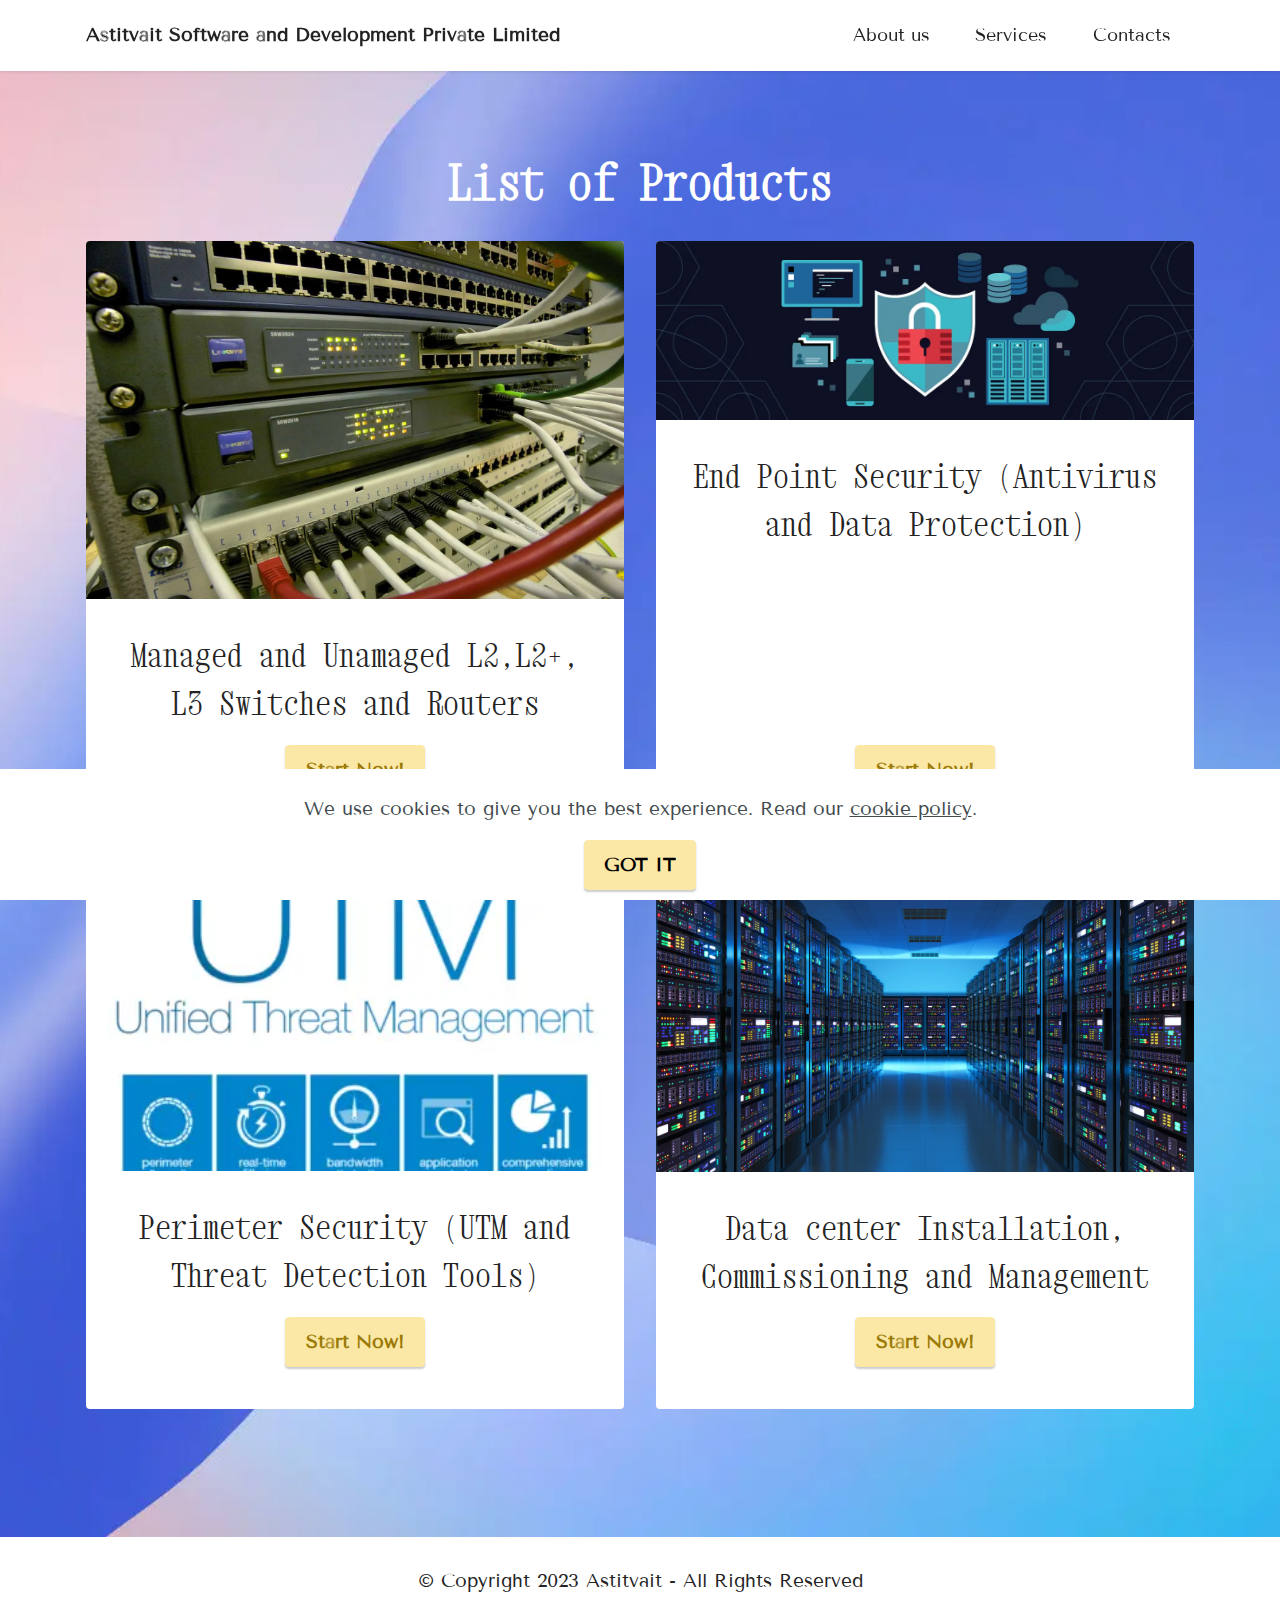
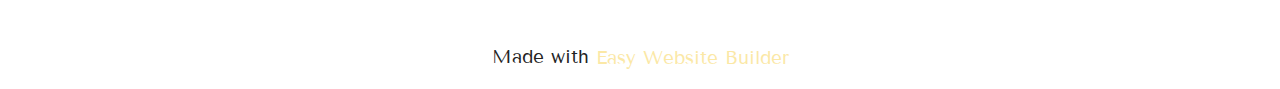
==== commit 8dba4539: "create github pages" ====
--- a/page1.html
+++ b/page1.html
@@ -15,6 +15,8 @@
   <link rel="stylesheet" href="assets/bootstrap/css/bootstrap-grid.min.css">
   <link rel="stylesheet" href="assets/bootstrap/css/bootstrap-reboot.min.css">
   <link rel="stylesheet" href="assets/web/assets/gdpr-plugin/gdpr-styles.css">
+  <link rel="stylesheet" href="assets/dropdown/css/style.css">
+  <link rel="stylesheet" href="assets/socicon/css/styles.css">
   <link rel="stylesheet" href="assets/theme/css/style.css">
   <link rel="preload" href="https://fonts.googleapis.com/css?family=Xanh+Mono:400,400i&display=swap" as="style" onload="this.onload=null;this.rel='stylesheet'">
   <noscript><link rel="stylesheet" href="https://fonts.googleapis.com/css?family=Xanh+Mono:400,400i&display=swap"></noscript>
@@ -28,7 +30,38 @@
 </head>
 <body>
   
-  <section data-bs-version="5.1" class="gallery2 cid-tClZiTGiTi" id="gallery2-7">
+  <section data-bs-version="5.1" class="menu menu1 cid-tDnCb2RXoO" once="menu" id="menu1-t">
+    
+
+    <nav class="navbar navbar-dropdown navbar-fixed-top navbar-expand-lg">
+        <div class="container">
+            <div class="navbar-brand">
+                
+                <span class="navbar-caption-wrap"><a class="navbar-caption text-black text-primary display-7" href="index.html">Astitvait Software and Development Private Limited</a></span>
+            </div>
+            <button class="navbar-toggler" type="button" data-toggle="collapse" data-bs-toggle="collapse" data-target="#navbarSupportedContent" data-bs-target="#navbarSupportedContent" aria-controls="navbarNavAltMarkup" aria-expanded="false" aria-label="Toggle navigation">
+                <div class="hamburger">
+                    <span></span>
+                    <span></span>
+                    <span></span>
+                    <span></span>
+                </div>
+            </button>
+            <div class="collapse navbar-collapse" id="navbarSupportedContent">
+                <ul class="navbar-nav nav-dropdown nav-right" data-app-modern-menu="true"><li class="nav-item"><a class="nav-link link text-black text-primary display-4" href="index.html">
+                            About us</a></li>
+                    <li class="nav-item"><a class="nav-link link text-black text-primary display-4" href="page2.html">
+                            Services</a></li>
+                    <li class="nav-item"><a class="nav-link link text-black text-primary display-4" href="page4.html">Contacts</a>
+                    </li></ul>
+                
+                
+            </div>
+        </div>
+    </nav>
+</section>
+
+<section data-bs-version="5.1" class="gallery2 cid-tClZiTGiTi" id="gallery2-7">
     
     
     <div class="container">
@@ -112,7 +145,7 @@
             </div>
         </div>
     </div>
-</section><section class="display-7" style="padding: 0;align-items: center;justify-content: center;flex-wrap: wrap;    align-content: center;display: flex;position: relative;height: 4rem;"><a href="https://mobiri.se/" style="flex: 1 1;height: 4rem;position: absolute;width: 100%;z-index: 1;"><img alt="" style="height: 4rem;" src="[data-uri]"></a><p style="margin: 0;text-align: center;" class="display-7">Made with &#8204;</p><a style="z-index:1" href="https://mobirise.com/builder/easiest-website-builder.html">Easiest Website Builder</a></section><script src="assets/bootstrap/js/bootstrap.bundle.min.js"></script>  <script src="assets/web/assets/cookies-alert-plugin/cookies-alert-core.js"></script>  <script src="assets/web/assets/cookies-alert-plugin/cookies-alert-script.js"></script>  <script src="assets/smoothscroll/smooth-scroll.js"></script>  <script src="assets/ytplayer/index.js"></script>  <script src="assets/theme/js/script.js"></script>  
+</section><section class="display-7" style="padding: 0;align-items: center;justify-content: center;flex-wrap: wrap;    align-content: center;display: flex;position: relative;height: 4rem;"><a href="https://mobiri.se/" style="flex: 1 1;height: 4rem;position: absolute;width: 100%;z-index: 1;"><img alt="" style="height: 4rem;" src="[data-uri]"></a><p style="margin: 0;text-align: center;" class="display-7">Made with &#8204;</p><a style="z-index:1" href="https://mobirise.com/builder/easiest-website-builder.html">Easy Website Builder</a></section><script src="assets/bootstrap/js/bootstrap.bundle.min.js"></script>  <script src="assets/web/assets/cookies-alert-plugin/cookies-alert-core.js"></script>  <script src="assets/web/assets/cookies-alert-plugin/cookies-alert-script.js"></script>  <script src="assets/smoothscroll/smooth-scroll.js"></script>  <script src="assets/ytplayer/index.js"></script>  <script src="assets/dropdown/js/navbar-dropdown.js"></script>  <script src="assets/theme/js/script.js"></script>  
   
   
 <input name="cookieData" type="hidden" data-cookie-cookiesAlertType='false' data-cookie-customDialogSelector='null' data-cookie-colorText='#424a4d' data-cookie-colorBg='rgb(255, 255, 255)' data-cookie-opacityOverlay='0' data-cookie-bgOpacity='100' data-cookie-textButton='GOT IT' data-cookie-rejectText='REJECT' data-cookie-colorButton='#fbe8a6' data-cookie-rejectColor='#ffffff' data-cookie-colorLink='#424a4d' data-cookie-underlineLink='true' data-cookie-text="We use cookies to give you the best experience. Read our <a href='privacy.html'>cookie policy</a>.">
--- a/assets/dropdown/css/style.css
+++ b/assets/dropdown/css/style.css
@@ -0,0 +1,265 @@
+.navbar-dropdown {
+  left: 0;
+  padding: 0;
+  position: absolute;
+  right: 0;
+  top: 0;
+  transition: all 0.45s ease;
+  z-index: 1030;
+  background: #282828; }
+  .navbar-dropdown .navbar-logo {
+    margin-right: 0.8rem;
+    transition: margin 0.3s ease-in-out;
+    vertical-align: middle; }
+    .navbar-dropdown .navbar-logo img {
+      height: 3.125rem;
+      transition: all 0.3s ease-in-out; }
+    .navbar-dropdown .navbar-logo.mbr-iconfont {
+      font-size: 3.125rem;
+      line-height: 3.125rem; }
+  .navbar-dropdown .navbar-caption {
+    font-weight: 700;
+    white-space: normal;
+    vertical-align: -4px;
+    line-height: 3.125rem !important; }
+    .navbar-dropdown .navbar-caption, .navbar-dropdown .navbar-caption:hover {
+      color: inherit;
+      text-decoration: none; }
+  .navbar-dropdown .mbr-iconfont + .navbar-caption {
+    vertical-align: -1px; }
+  .navbar-dropdown.navbar-fixed-top {
+    position: fixed; }
+  .navbar-dropdown .navbar-brand span {
+    vertical-align: -4px; }
+  .navbar-dropdown.bg-color.transparent {
+    background: none; }
+  .navbar-dropdown.navbar-short .navbar-brand {
+    padding: 0.625rem 0; }
+    .navbar-dropdown.navbar-short .navbar-brand span {
+      vertical-align: -1px; }
+  .navbar-dropdown.navbar-short .navbar-caption {
+    line-height: 2.375rem !important;
+    vertical-align: -2px; }
+  .navbar-dropdown.navbar-short .navbar-logo {
+    margin-right: 0.5rem; }
+    .navbar-dropdown.navbar-short .navbar-logo img {
+      height: 2.375rem; }
+    .navbar-dropdown.navbar-short .navbar-logo.mbr-iconfont {
+      font-size: 2.375rem;
+      line-height: 2.375rem; }
+  .navbar-dropdown.navbar-short .mbr-table-cell {
+    height: 3.625rem; }
+  .navbar-dropdown .navbar-close {
+    left: 0.6875rem;
+    position: fixed;
+    top: 0.75rem;
+    z-index: 1000; }
+  .navbar-dropdown .hamburger-icon {
+    content: "";
+    display: inline-block;
+    vertical-align: middle;
+    width: 16px;
+    -webkit-box-shadow: 0 -6px 0 1px #282828,0 0 0 1px #282828,0 6px 0 1px #282828;
+    -moz-box-shadow: 0 -6px 0 1px #282828,0 0 0 1px #282828,0 6px 0 1px #282828;
+    box-shadow: 0 -6px 0 1px #282828,0 0 0 1px #282828,0 6px 0 1px #282828; }
+
+.dropdown-menu .dropdown-toggle[data-toggle="dropdown-submenu"]::after {
+  border-bottom: 0.35em solid transparent;
+  border-left: 0.35em solid;
+  border-right: 0;
+  border-top: 0.35em solid transparent;
+  margin-left: 0.3rem; }
+
+.dropdown-menu .dropdown-item:focus {
+  outline: 0; }
+
+.nav-dropdown {
+  font-size: 0.75rem;
+  font-weight: 500;
+  height: auto !important; }
+  .nav-dropdown .nav-btn {
+    padding-left: 1rem; }
+  .nav-dropdown .link {
+    margin: .667em 1.667em;
+    font-weight: 500;
+    padding: 0;
+    transition: color .2s ease-in-out; }
+    .nav-dropdown .link.dropdown-toggle {
+      margin-right: 2.583em; }
+      .nav-dropdown .link.dropdown-toggle::after {
+        margin-left: .25rem;
+        border-top: 0.35em solid;
+        border-right: 0.35em solid transparent;
+        border-left: 0.35em solid transparent;
+        border-bottom: 0; }
+      .nav-dropdown .link.dropdown-toggle[aria-expanded="true"] {
+        margin: 0;
+        padding: 0.667em 3.263em  0.667em 1.667em; }
+  .nav-dropdown .link::after,
+  .nav-dropdown .dropdown-item::after {
+    color: inherit; }
+  .nav-dropdown .btn {
+    font-size: 0.75rem;
+    font-weight: 700;
+    letter-spacing: 0;
+    margin-bottom: 0;
+    padding-left: 1.25rem;
+    padding-right: 1.25rem; }
+  .nav-dropdown .dropdown-menu {
+    border-radius: 0;
+    border: 0;
+    left: 0;
+    margin: 0;
+    padding-bottom: 1.25rem;
+    padding-top: 1.25rem;
+    position: relative; }
+  .nav-dropdown .dropdown-submenu {
+    margin-left: 0.125rem;
+    top: 0; }
+  .nav-dropdown .dropdown-item {
+    font-weight: 500;
+    line-height: 2;
+    padding: 0.3846em 4.615em 0.3846em 1.5385em;
+    position: relative;
+    transition: color .2s ease-in-out, background-color .2s ease-in-out; }
+    .nav-dropdown .dropdown-item::after {
+      margin-top: -0.3077em;
+      position: absolute;
+      right: 1.1538em;
+      top: 50%; }
+    .nav-dropdown .dropdown-item:focus, .nav-dropdown .dropdown-item:hover {
+      background: none; }
+
+@media (max-width: 767px) {
+  .nav-dropdown.navbar-toggleable-sm {
+    bottom: 0;
+    display: none;
+    left: 0;
+    overflow-x: hidden;
+    position: fixed;
+    top: 0;
+    transform: translateX(-100%);
+    -ms-transform: translateX(-100%);
+    -webkit-transform: translateX(-100%);
+    width: 18.75rem;
+    z-index: 999; } }
+.nav-dropdown.navbar-toggleable-xl {
+  bottom: 0;
+  display: none;
+  left: 0;
+  overflow-x: hidden;
+  position: fixed;
+  top: 0;
+  transform: translateX(-100%);
+  -ms-transform: translateX(-100%);
+  -webkit-transform: translateX(-100%);
+  width: 18.75rem;
+  z-index: 999; }
+
+.nav-dropdown-sm {
+  display: block !important;
+  overflow-x: hidden;
+  overflow: auto;
+  padding-top: 3.875rem; }
+  .nav-dropdown-sm::after {
+    content: "";
+    display: block;
+    height: 3rem;
+    width: 100%; }
+  .nav-dropdown-sm.collapse.in ~ .navbar-close {
+    display: block !important; }
+  .nav-dropdown-sm.collapsing, .nav-dropdown-sm.collapse.in {
+    transform: translateX(0);
+    -ms-transform: translateX(0);
+    -webkit-transform: translateX(0);
+    transition: all 0.25s ease-out;
+    -webkit-transition: all 0.25s ease-out;
+    background: #282828; }
+  .nav-dropdown-sm.collapsing[aria-expanded="false"] {
+    transform: translateX(-100%);
+    -ms-transform: translateX(-100%);
+    -webkit-transform: translateX(-100%); }
+  .nav-dropdown-sm .nav-item {
+    display: block;
+    margin-left: 0 !important;
+    padding-left: 0; }
+  .nav-dropdown-sm .link,
+  .nav-dropdown-sm .dropdown-item {
+    border-top: 1px dotted rgba(255, 255, 255, 0.1);
+    font-size: 0.8125rem;
+    line-height: 1.6;
+    margin: 0 !important;
+    padding: 0.875rem 2.4rem 0.875rem 1.5625rem !important;
+    position: relative;
+    white-space: normal; }
+    .nav-dropdown-sm .link:focus, .nav-dropdown-sm .link:hover,
+    .nav-dropdown-sm .dropdown-item:focus,
+    .nav-dropdown-sm .dropdown-item:hover {
+      background: rgba(0, 0, 0, 0.2) !important;
+      color: #c0a375; }
+  .nav-dropdown-sm .nav-btn {
+    position: relative;
+    padding: 1.5625rem 1.5625rem 0 1.5625rem; }
+    .nav-dropdown-sm .nav-btn::before {
+      border-top: 1px dotted rgba(255, 255, 255, 0.1);
+      content: "";
+      left: 0;
+      position: absolute;
+      top: 0;
+      width: 100%; }
+    .nav-dropdown-sm .nav-btn + .nav-btn {
+      padding-top: 0.625rem; }
+      .nav-dropdown-sm .nav-btn + .nav-btn::before {
+        display: none; }
+  .nav-dropdown-sm .btn {
+    padding: 0.625rem 0; }
+  .nav-dropdown-sm .dropdown-toggle[data-toggle="dropdown-submenu"]::after {
+    margin-left: .25rem;
+    border-top: 0.35em solid;
+    border-right: 0.35em solid transparent;
+    border-left: 0.35em solid transparent;
+    border-bottom: 0; }
+  .nav-dropdown-sm .dropdown-toggle[data-toggle="dropdown-submenu"][aria-expanded="true"]::after {
+    border-top: 0;
+    border-right: 0.35em solid transparent;
+    border-left: 0.35em solid transparent;
+    border-bottom: 0.35em solid; }
+  .nav-dropdown-sm .dropdown-menu {
+    margin: 0;
+    padding: 0;
+    position: relative;
+    top: 0;
+    left: 0;
+    width: 100%;
+    border: 0;
+    float: none;
+    border-radius: 0;
+    background: none; }
+  .nav-dropdown-sm .dropdown-submenu {
+    left: 100%;
+    margin-left: 0.125rem;
+    margin-top: -1.25rem;
+    top: 0; }
+
+.navbar-toggleable-sm .nav-dropdown .dropdown-menu {
+  position: absolute; }
+
+.navbar-toggleable-sm .nav-dropdown .dropdown-submenu {
+  left: 100%;
+  margin-left: 0.125rem;
+  margin-top: -1.25rem;
+  top: 0; }
+
+.navbar-toggleable-sm.opened .nav-dropdown .dropdown-menu {
+  position: relative; }
+
+.navbar-toggleable-sm.opened .nav-dropdown .dropdown-submenu {
+  left: 0;
+  margin-left: 00rem;
+  margin-top: 0rem;
+  top: 0; }
+
+.is-builder .nav-dropdown.collapsing {
+  transition: none !important; }
+
+
--- a/assets/socicon/css/styles.css
+++ b/assets/socicon/css/styles.css
@@ -0,0 +1,934 @@
+@charset "UTF-8";
+
+@font-face {
+  font-family: 'Socicon';
+  src:  url('../fonts/socicon.eot');
+  src:  url('../fonts/socicon.eot?#iefix') format('embedded-opentype'),
+    url('../fonts/socicon.woff2') format('woff2'),
+    url('../fonts/socicon.ttf') format('truetype'),
+    url('../fonts/socicon.woff') format('woff'),
+    url('../fonts/socicon.svg#socicon') format('svg');
+  font-weight: normal;
+  font-style: normal;
+  font-display: swap;
+}
+
+[data-icon]:before {
+  font-family: "socicon" !important;
+  content: attr(data-icon);
+  font-style: normal !important;
+  font-weight: normal !important;
+  font-variant: normal !important;
+  text-transform: none !important;
+  speak: none;
+  line-height: 1;
+  -webkit-font-smoothing: antialiased;
+  -moz-osx-font-smoothing: grayscale;
+}
+
+[class^="socicon-"], [class*=" socicon-"] {
+  /* use !important to prevent issues with browser extensions that change fonts */
+  font-family: 'Socicon' !important;
+  speak: none;
+  font-style: normal;
+  font-weight: normal;
+  font-variant: normal;
+  text-transform: none;
+  line-height: 1;
+
+  /* Better Font Rendering =========== */
+  -webkit-font-smoothing: antialiased;
+  -moz-osx-font-smoothing: grayscale;
+}
+
+.socicon-eitaa:before {
+  content: "\e97c";
+}
+.socicon-soroush:before {
+  content: "\e97d";
+}
+.socicon-bale:before {
+  content: "\e97e";
+}
+.socicon-zazzle:before {
+  content: "\e97b";
+}
+.socicon-society6:before {
+  content: "\e97a";
+}
+.socicon-redbubble:before {
+  content: "\e979";
+}
+.socicon-avvo:before {
+  content: "\e978";
+}
+.socicon-stitcher:before {
+  content: "\e977";
+}
+.socicon-googlehangouts:before {
+  content: "\e974";
+}
+.socicon-dlive:before {
+  content: "\e975";
+}
+.socicon-vsco:before {
+  content: "\e976";
+}
+.socicon-flipboard:before {
+  content: "\e973";
+}
+.socicon-ubuntu:before {
+  content: "\e958";
+}
+.socicon-artstation:before {
+  content: "\e959";
+}
+.socicon-invision:before {
+  content: "\e95a";
+}
+.socicon-torial:before {
+  content: "\e95b";
+}
+.socicon-collectorz:before {
+  content: "\e95c";
+}
+.socicon-seenthis:before {
+  content: "\e95d";
+}
+.socicon-googleplaymusic:before {
+  content: "\e95e";
+}
+.socicon-debian:before {
+  content: "\e95f";
+}
+.socicon-filmfreeway:before {
+  content: "\e960";
+}
+.socicon-gnome:before {
+  content: "\e961";
+}
+.socicon-itchio:before {
+  content: "\e962";
+}
+.socicon-jamendo:before {
+  content: "\e963";
+}
+.socicon-mix:before {
+  content: "\e964";
+}
+.socicon-sharepoint:before {
+  content: "\e965";
+}
+.socicon-tinder:before {
+  content: "\e966";
+}
+.socicon-windguru:before {
+  content: "\e967";
+}
+.socicon-cdbaby:before {
+  content: "\e968";
+}
+.socicon-elementaryos:before {
+  content: "\e969";
+}
+.socicon-stage32:before {
+  content: "\e96a";
+}
+.socicon-tiktok:before {
+  content: "\e96b";
+}
+.socicon-gitter:before {
+  content: "\e96c";
+}
+.socicon-letterboxd:before {
+  content: "\e96d";
+}
+.socicon-threema:before {
+  content: "\e96e";
+}
+.socicon-splice:before {
+  content: "\e96f";
+}
+.socicon-metapop:before {
+  content: "\e970";
+}
+.socicon-naver:before {
+  content: "\e971";
+}
+.socicon-remote:before {
+  content: "\e972";
+}
+.socicon-internet:before {
+  content: "\e957";
+}
+.socicon-moddb:before {
+  content: "\e94b";
+}
+.socicon-indiedb:before {
+  content: "\e94c";
+}
+.socicon-traxsource:before {
+  content: "\e94d";
+}
+.socicon-gamefor:before {
+  content: "\e94e";
+}
+.socicon-pixiv:before {
+  content: "\e94f";
+}
+.socicon-myanimelist:before {
+  content: "\e950";
+}
+.socicon-blackberry:before {
+  content: "\e951";
+}
+.socicon-wickr:before {
+  content: "\e952";
+}
+.socicon-spip:before {
+  content: "\e953";
+}
+.socicon-napster:before {
+  content: "\e954";
+}
+.socicon-beatport:before {
+  content: "\e955";
+}
+.socicon-hackerone:before {
+  content: "\e956";
+}
+.socicon-hackernews:before {
+  content: "\e946";
+}
+.socicon-smashwords:before {
+  content: "\e947";
+}
+.socicon-kobo:before {
+  content: "\e948";
+}
+.socicon-bookbub:before {
+  content: "\e949";
+}
+.socicon-mailru:before {
+  content: "\e94a";
+}
+.socicon-gitlab:before {
+  content: "\e945";
+}
+.socicon-instructables:before {
+  content: "\e944";
+}
+.socicon-portfolio:before {
+  content: "\e943";
+}
+.socicon-codered:before {
+  content: "\e940";
+}
+.socicon-origin:before {
+  content: "\e941";
+}
+.socicon-nextdoor:before {
+  content: "\e942";
+}
+.socicon-udemy:before {
+  content: "\e93f";
+}
+.socicon-livemaster:before {
+  content: "\e93e";
+}
+.socicon-crunchbase:before {
+  content: "\e93b";
+}
+.socicon-homefy:before {
+  content: "\e93c";
+}
+.socicon-calendly:before {
+  content: "\e93d";
+}
+.socicon-realtor:before {
+  content: "\e90f";
+}
+.socicon-tidal:before {
+  content: "\e910";
+}
+.socicon-qobuz:before {
+  content: "\e911";
+}
+.socicon-natgeo:before {
+  content: "\e912";
+}
+.socicon-mastodon:before {
+  content: "\e913";
+}
+.socicon-unsplash:before {
+  content: "\e914";
+}
+.socicon-homeadvisor:before {
+  content: "\e915";
+}
+.socicon-angieslist:before {
+  content: "\e916";
+}
+.socicon-codepen:before {
+  content: "\e917";
+}
+.socicon-slack:before {
+  content: "\e918";
+}
+.socicon-openaigym:before {
+  content: "\e919";
+}
+.socicon-logmein:before {
+  content: "\e91a";
+}
+.socicon-fiverr:before {
+  content: "\e91b";
+}
+.socicon-gotomeeting:before {
+  content: "\e91c";
+}
+.socicon-aliexpress:before {
+  content: "\e91d";
+}
+.socicon-guru:before {
+  content: "\e91e";
+}
+.socicon-appstore:before {
+  content: "\e91f";
+}
+.socicon-homes:before {
+  content: "\e920";
+}
+.socicon-zoom:before {
+  content: "\e921";
+}
+.socicon-alibaba:before {
+  content: "\e922";
+}
+.socicon-craigslist:before {
+  content: "\e923";
+}
+.socicon-wix:before {
+  content: "\e924";
+}
+.socicon-redfin:before {
+  content: "\e925";
+}
+.socicon-googlecalendar:before {
+  content: "\e926";
+}
+.socicon-shopify:before {
+  content: "\e927";
+}
+.socicon-freelancer:before {
+  content: "\e928";
+}
+.socicon-seedrs:before {
+  content: "\e929";
+}
+.socicon-bing:before {
+  content: "\e92a";
+}
+.socicon-doodle:before {
+  content: "\e92b";
+}
+.socicon-bonanza:before {
+  content: "\e92c";
+}
+.socicon-squarespace:before {
+  content: "\e92d";
+}
+.socicon-toptal:before {
+  content: "\e92e";
+}
+.socicon-gust:before {
+  content: "\e92f";
+}
+.socicon-ask:before {
+  content: "\e930";
+}
+.socicon-trulia:before {
+  content: "\e931";
+}
+.socicon-loomly:before {
+  content: "\e932";
+}
+.socicon-ghost:before {
+  content: "\e933";
+}
+.socicon-upwork:before {
+  content: "\e934";
+}
+.socicon-fundable:before {
+  content: "\e935";
+}
+.socicon-booking:before {
+  content: "\e936";
+}
+.socicon-googlemaps:before {
+  content: "\e937";
+}
+.socicon-zillow:before {
+  content: "\e938";
+}
+.socicon-niconico:before {
+  content: "\e939";
+}
+.socicon-toneden:before {
+  content: "\e93a";
+}
+.socicon-augment:before {
+  content: "\e908";
+}
+.socicon-bitbucket:before {
+  content: "\e909";
+}
+.socicon-fyuse:before {
+  content: "\e90a";
+}
+.socicon-yt-gaming:before {
+  content: "\e90b";
+}
+.socicon-sketchfab:before {
+  content: "\e90c";
+}
+.socicon-mobcrush:before {
+  content: "\e90d";
+}
+.socicon-microsoft:before {
+  content: "\e90e";
+}
+.socicon-pandora:before {
+  content: "\e907";
+}
+.socicon-messenger:before {
+  content: "\e906";
+}
+.socicon-gamewisp:before {
+  content: "\e905";
+}
+.socicon-bloglovin:before {
+  content: "\e904";
+}
+.socicon-tunein:before {
+  content: "\e903";
+}
+.socicon-gamejolt:before {
+  content: "\e901";
+}
+.socicon-trello:before {
+  content: "\e902";
+}
+.socicon-spreadshirt:before {
+  content: "\e900";
+}
+.socicon-500px:before {
+  content: "\e000";
+}
+.socicon-8tracks:before {
+  content: "\e001";
+}
+.socicon-airbnb:before {
+  content: "\e002";
+}
+.socicon-alliance:before {
+  content: "\e003";
+}
+.socicon-amazon:before {
+  content: "\e004";
+}
+.socicon-amplement:before {
+  content: "\e005";
+}
+.socicon-android:before {
+  content: "\e006";
+}
+.socicon-angellist:before {
+  content: "\e007";
+}
+.socicon-apple:before {
+  content: "\e008";
+}
+.socicon-appnet:before {
+  content: "\e009";
+}
+.socicon-baidu:before {
+  content: "\e00a";
+}
+.socicon-bandcamp:before {
+  content: "\e00b";
+}
+.socicon-battlenet:before {
+  content: "\e00c";
+}
+.socicon-mixer:before {
+  content: "\e00d";
+}
+.socicon-bebee:before {
+  content: "\e00e";
+}
+.socicon-bebo:before {
+  content: "\e00f";
+}
+.socicon-behance:before {
+  content: "\e010";
+}
+.socicon-blizzard:before {
+  content: "\e011";
+}
+.socicon-blogger:before {
+  content: "\e012";
+}
+.socicon-buffer:before {
+  content: "\e013";
+}
+.socicon-chrome:before {
+  content: "\e014";
+}
+.socicon-coderwall:before {
+  content: "\e015";
+}
+.socicon-curse:before {
+  content: "\e016";
+}
+.socicon-dailymotion:before {
+  content: "\e017";
+}
+.socicon-deezer:before {
+  content: "\e018";
+}
+.socicon-delicious:before {
+  content: "\e019";
+}
+.socicon-deviantart:before {
+  content: "\e01a";
+}
+.socicon-diablo:before {
+  content: "\e01b";
+}
+.socicon-digg:before {
+  content: "\e01c";
+}
+.socicon-discord:before {
+  content: "\e01d";
+}
+.socicon-disqus:before {
+  content: "\e01e";
+}
+.socicon-douban:before {
+  content: "\e01f";
+}
+.socicon-draugiem:before {
+  content: "\e020";
+}
+.socicon-dribbble:before {
+  content: "\e021";
+}
+.socicon-drupal:before {
+  content: "\e022";
+}
+.socicon-ebay:before {
+  content: "\e023";
+}
+.socicon-ello:before {
+  content: "\e024";
+}
+.socicon-endomodo:before {
+  content: "\e025";
+}
+.socicon-envato:before {
+  content: "\e026";
+}
+.socicon-etsy:before {
+  content: "\e027";
+}
+.socicon-facebook:before {
+  content: "\e028";
+}
+.socicon-feedburner:before {
+  content: "\e029";
+}
+.socicon-filmweb:before {
+  content: "\e02a";
+}
+.socicon-firefox:before {
+  content: "\e02b";
+}
+.socicon-flattr:before {
+  content: "\e02c";
+}
+.socicon-flickr:before {
+  content: "\e02d";
+}
+.socicon-formulr:before {
+  content: "\e02e";
+}
+.socicon-forrst:before {
+  content: "\e02f";
+}
+.socicon-foursquare:before {
+  content: "\e030";
+}
+.socicon-friendfeed:before {
+  content: "\e031";
+}
+.socicon-github:before {
+  content: "\e032";
+}
+.socicon-goodreads:before {
+  content: "\e033";
+}
+.socicon-google:before {
+  content: "\e034";
+}
+.socicon-googlescholar:before {
+  content: "\e035";
+}
+.socicon-googlegroups:before {
+  content: "\e036";
+}
+.socicon-googlephotos:before {
+  content: "\e037";
+}
+.socicon-googleplus:before {
+  content: "\e038";
+}
+.socicon-grooveshark:before {
+  content: "\e039";
+}
+.socicon-hackerrank:before {
+  content: "\e03a";
+}
+.socicon-hearthstone:before {
+  content: "\e03b";
+}
+.socicon-hellocoton:before {
+  content: "\e03c";
+}
+.socicon-heroes:before {
+  content: "\e03d";
+}
+.socicon-smashcast:before {
+  content: "\e03e";
+}
+.socicon-horde:before {
+  content: "\e03f";
+}
+.socicon-houzz:before {
+  content: "\e040";
+}
+.socicon-icq:before {
+  content: "\e041";
+}
+.socicon-identica:before {
+  content: "\e042";
+}
+.socicon-imdb:before {
+  content: "\e043";
+}
+.socicon-instagram:before {
+  content: "\e044";
+}
+.socicon-issuu:before {
+  content: "\e045";
+}
+.socicon-istock:before {
+  content: "\e046";
+}
+.socicon-itunes:before {
+  content: "\e047";
+}
+.socicon-keybase:before {
+  content: "\e048";
+}
+.socicon-lanyrd:before {
+  content: "\e049";
+}
+.socicon-lastfm:before {
+  content: "\e04a";
+}
+.socicon-line:before {
+  content: "\e04b";
+}
+.socicon-linkedin:before {
+  content: "\e04c";
+}
+.socicon-livejournal:before {
+  content: "\e04d";
+}
+.socicon-lyft:before {
+  content: "\e04e";
+}
+.socicon-macos:before {
+  content: "\e04f";
+}
+.socicon-mail:before {
+  content: "\e050";
+}
+.socicon-medium:before {
+  content: "\e051";
+}
+.socicon-meetup:before {
+  content: "\e052";
+}
+.socicon-mixcloud:before {
+  content: "\e053";
+}
+.socicon-modelmayhem:before {
+  content: "\e054";
+}
+.socicon-mumble:before {
+  content: "\e055";
+}
+.socicon-myspace:before {
+  content: "\e056";
+}
+.socicon-newsvine:before {
+  content: "\e057";
+}
+.socicon-nintendo:before {
+  content: "\e058";
+}
+.socicon-npm:before {
+  content: "\e059";
+}
+.socicon-odnoklassniki:before {
+  content: "\e05a";
+}
+.socicon-openid:before {
+  content: "\e05b";
+}
+.socicon-opera:before {
+  content: "\e05c";
+}
+.socicon-outlook:before {
+  content: "\e05d";
+}
+.socicon-overwatch:before {
+  content: "\e05e";
+}
+.socicon-patreon:before {
+  content: "\e05f";
+}
+.socicon-paypal:before {
+  content: "\e060";
+}
+.socicon-periscope:before {
+  content: "\e061";
+}
+.socicon-persona:before {
+  content: "\e062";
+}
+.socicon-pinterest:before {
+  content: "\e063";
+}
+.socicon-play:before {
+  content: "\e064";
+}
+.socicon-player:before {
+  content: "\e065";
+}
+.socicon-playstation:before {
+  content: "\e066";
+}
+.socicon-pocket:before {
+  content: "\e067";
+}
+.socicon-qq:before {
+  content: "\e068";
+}
+.socicon-quora:before {
+  content: "\e069";
+}
+.socicon-raidcall:before {
+  content: "\e06a";
+}
+.socicon-ravelry:before {
+  content: "\e06b";
+}
+.socicon-reddit:before {
+  content: "\e06c";
+}
+.socicon-renren:before {
+  content: "\e06d";
+}
+.socicon-researchgate:before {
+  content: "\e06e";
+}
+.socicon-residentadvisor:before {
+  content: "\e06f";
+}
+.socicon-reverbnation:before {
+  content: "\e070";
+}
+.socicon-rss:before {
+  content: "\e071";
+}
+.socicon-sharethis:before {
+  content: "\e072";
+}
+.socicon-skype:before {
+  content: "\e073";
+}
+.socicon-slideshare:before {
+  content: "\e074";
+}
+.socicon-smugmug:before {
+  content: "\e075";
+}
+.socicon-snapchat:before {
+  content: "\e076";
+}
+.socicon-songkick:before {
+  content: "\e077";
+}
+.socicon-soundcloud:before {
+  content: "\e078";
+}
+.socicon-spotify:before {
+  content: "\e079";
+}
+.socicon-stackexchange:before {
+  content: "\e07a";
+}
+.socicon-stackoverflow:before {
+  content: "\e07b";
+}
+.socicon-starcraft:before {
+  content: "\e07c";
+}
+.socicon-stayfriends:before {
+  content: "\e07d";
+}
+.socicon-steam:before {
+  content: "\e07e";
+}
+.socicon-storehouse:before {
+  content: "\e07f";
+}
+.socicon-strava:before {
+  content: "\e080";
+}
+.socicon-streamjar:before {
+  content: "\e081";
+}
+.socicon-stumbleupon:before {
+  content: "\e082";
+}
+.socicon-swarm:before {
+  content: "\e083";
+}
+.socicon-teamspeak:before {
+  content: "\e084";
+}
+.socicon-teamviewer:before {
+  content: "\e085";
+}
+.socicon-technorati:before {
+  content: "\e086";
+}
+.socicon-telegram:before {
+  content: "\e087";
+}
+.socicon-tripadvisor:before {
+  content: "\e088";
+}
+.socicon-tripit:before {
+  content: "\e089";
+}
+.socicon-triplej:before {
+  content: "\e08a";
+}
+.socicon-tumblr:before {
+  content: "\e08b";
+}
+.socicon-twitch:before {
+  content: "\e08c";
+}
+.socicon-twitter:before {
+  content: "\e08d";
+}
+.socicon-uber:before {
+  content: "\e08e";
+}
+.socicon-ventrilo:before {
+  content: "\e08f";
+}
+.socicon-viadeo:before {
+  content: "\e090";
+}
+.socicon-viber:before {
+  content: "\e091";
+}
+.socicon-viewbug:before {
+  content: "\e092";
+}
+.socicon-vimeo:before {
+  content: "\e093";
+}
+.socicon-vine:before {
+  content: "\e094";
+}
+.socicon-vkontakte:before {
+  content: "\e095";
+}
+.socicon-warcraft:before {
+  content: "\e096";
+}
+.socicon-wechat:before {
+  content: "\e097";
+}
+.socicon-weibo:before {
+  content: "\e098";
+}
+.socicon-whatsapp:before {
+  content: "\e099";
+}
+.socicon-wikipedia:before {
+  content: "\e09a";
+}
+.socicon-windows:before {
+  content: "\e09b";
+}
+.socicon-wordpress:before {
+  content: "\e09c";
+}
+.socicon-wykop:before {
+  content: "\e09d";
+}
+.socicon-xbox:before {
+  content: "\e09e";
+}
+.socicon-xing:before {
+  content: "\e09f";
+}
+.socicon-yahoo:before {
+  content: "\e0a0";
+}
+.socicon-yammer:before {
+  content: "\e0a1";
+}
+.socicon-yandex:before {
+  content: "\e0a2";
+}
+.socicon-yelp:before {
+  content: "\e0a3";
+}
+.socicon-younow:before {
+  content: "\e0a4";
+}
+.socicon-youtube:before {
+  content: "\e0a5";
+}
+.socicon-zapier:before {
+  content: "\e0a6";
+}
+.socicon-zerply:before {
+  content: "\e0a7";
+}
+.socicon-zomato:before {
+  content: "\e0a8";
+}
+.socicon-zynga:before {
+  content: "\e0a9";
+}
--- a/assets/mobirise/css/mbr-additional.css
+++ b/assets/mobirise/css/mbr-additional.css
@@ -1829,6 +1829,366 @@
 .cid-sFHu2wLoQp .row .mbr-text {
   color: #232323;
 }
+.cid-tDnCb2RXoO {
+  z-index: 1000;
+  width: 100%;
+  position: relative;
+  min-height: 60px;
+}
+.cid-tDnCb2RXoO nav.navbar {
+  position: fixed;
+}
+.cid-tDnCb2RXoO .dropdown-item:before {
+  font-family: Moririse2 !important;
+  content: "\e966";
+  display: inline-block;
+  width: 0;
+  position: absolute;
+  left: 1rem;
+  top: 0.5rem;
+  margin-right: 0.5rem;
+  line-height: 1;
+  font-size: inherit;
+  vertical-align: middle;
+  text-align: center;
+  overflow: hidden;
+  transform: scale(0, 1);
+  transition: all 0.25s ease-in-out;
+}
+.cid-tDnCb2RXoO .dropdown-menu {
+  padding: 0;
+  border-radius: 4px;
+  box-shadow: 0 1px 3px 0 rgba(0, 0, 0, 0.1);
+}
+.cid-tDnCb2RXoO .dropdown-item {
+  border-bottom: 1px solid #e6e6e6;
+}
+.cid-tDnCb2RXoO .dropdown-item:hover,
+.cid-tDnCb2RXoO .dropdown-item:focus {
+  background: #fbe8a6 !important;
+  color: white !important;
+}
+.cid-tDnCb2RXoO .dropdown-item:hover span {
+  color: white;
+}
+.cid-tDnCb2RXoO .dropdown-item:first-child {
+  border-top-left-radius: 4px;
+  border-top-right-radius: 4px;
+}
+.cid-tDnCb2RXoO .dropdown-item:last-child {
+  border-bottom: none;
+  border-bottom-left-radius: 4px;
+  border-bottom-right-radius: 4px;
+}
+.cid-tDnCb2RXoO .nav-dropdown .link {
+  padding: 0 0.3em !important;
+  margin: 0.667em 1em !important;
+}
+.cid-tDnCb2RXoO .nav-dropdown .link.dropdown-toggle::after {
+  margin-left: 0.5rem;
+  margin-top: 0.2rem;
+}
+.cid-tDnCb2RXoO .nav-link {
+  position: relative;
+}
+.cid-tDnCb2RXoO .container {
+  display: flex;
+  margin: auto;
+}
+@media (min-width: 992px) {
+  .cid-tDnCb2RXoO .container {
+    flex-wrap: nowrap;
+  }
+}
+.cid-tDnCb2RXoO .iconfont-wrapper {
+  color: #000000 !important;
+  font-size: 1.5rem;
+  padding-right: 0.5rem;
+}
+.cid-tDnCb2RXoO .dropdown-menu,
+.cid-tDnCb2RXoO .navbar.opened {
+  background: #ffffff !important;
+}
+.cid-tDnCb2RXoO .nav-item:focus,
+.cid-tDnCb2RXoO .nav-link:focus {
+  outline: none;
+}
+.cid-tDnCb2RXoO .dropdown .dropdown-menu .dropdown-item {
+  width: auto;
+  transition: all 0.25s ease-in-out;
+}
+.cid-tDnCb2RXoO .dropdown .dropdown-menu .dropdown-item::after {
+  right: 0.5rem;
+}
+.cid-tDnCb2RXoO .dropdown .dropdown-menu .dropdown-item .mbr-iconfont {
+  margin-right: 0.5rem;
+  vertical-align: sub;
+}
+.cid-tDnCb2RXoO .dropdown .dropdown-menu .dropdown-item .mbr-iconfont:before {
+  display: inline-block;
+  transform: scale(1, 1);
+  transition: all 0.25s ease-in-out;
+}
+.cid-tDnCb2RXoO .collapsed .dropdown-menu .dropdown-item:before {
+  display: none;
+}
+.cid-tDnCb2RXoO .collapsed .dropdown .dropdown-menu .dropdown-item {
+  padding: 0.235em 1.5em 0.235em 1.5em !important;
+  transition: none;
+  margin: 0 !important;
+}
+.cid-tDnCb2RXoO .navbar {
+  min-height: 70px;
+  transition: all 0.3s;
+  border-bottom: 1px solid transparent;
+  box-shadow: 0 1px 3px 0 rgba(0, 0, 0, 0.1);
+  background: #ffffff;
+}
+.cid-tDnCb2RXoO .navbar.opened {
+  transition: all 0.3s;
+}
+.cid-tDnCb2RXoO .navbar .dropdown-item {
+  padding: 0.5rem 1.8rem;
+}
+.cid-tDnCb2RXoO .navbar .navbar-logo img {
+  width: auto;
+}
+.cid-tDnCb2RXoO .navbar .navbar-collapse {
+  justify-content: flex-end;
+  z-index: 1;
+}
+.cid-tDnCb2RXoO .navbar.collapsed {
+  justify-content: center;
+}
+.cid-tDnCb2RXoO .navbar.collapsed .nav-item .nav-link::before {
+  display: none;
+}
+.cid-tDnCb2RXoO .navbar.collapsed.opened .dropdown-menu {
+  top: 0;
+}
+.cid-tDnCb2RXoO .navbar.collapsed .dropdown-menu .dropdown-submenu {
+  left: 0 !important;
+}
+.cid-tDnCb2RXoO .navbar.collapsed .dropdown-menu .dropdown-item:after {
+  right: auto;
+}
+.cid-tDnCb2RXoO .navbar.collapsed .dropdown-menu .dropdown-toggle[data-toggle="dropdown-submenu"]:after {
+  margin-left: 0.5rem;
+  margin-top: 0.2rem;
+  border-top: 0.35em solid;
+  border-right: 0.35em solid transparent;
+  border-left: 0.35em solid transparent;
+  border-bottom: 0;
+  top: 41%;
+}
+.cid-tDnCb2RXoO .navbar.collapsed ul.navbar-nav li {
+  margin: auto;
+}
+.cid-tDnCb2RXoO .navbar.collapsed .dropdown-menu .dropdown-item {
+  padding: 0.25rem 1.5rem;
+  text-align: center;
+}
+.cid-tDnCb2RXoO .navbar.collapsed .icons-menu {
+  padding-left: 0;
+  padding-right: 0;
+  padding-top: 0.5rem;
+  padding-bottom: 0.5rem;
+}
+@media (max-width: 991px) {
+  .cid-tDnCb2RXoO .navbar .nav-item .nav-link::before {
+    display: none;
+  }
+  .cid-tDnCb2RXoO .navbar.opened .dropdown-menu {
+    top: 0;
+  }
+  .cid-tDnCb2RXoO .navbar .dropdown-menu .dropdown-submenu {
+    left: 0 !important;
+  }
+  .cid-tDnCb2RXoO .navbar .dropdown-menu .dropdown-item:after {
+    right: auto;
+  }
+  .cid-tDnCb2RXoO .navbar .dropdown-menu .dropdown-toggle[data-toggle="dropdown-submenu"]:after {
+    margin-left: 0.5rem;
+    margin-top: 0.2rem;
+    border-top: 0.35em solid;
+    border-right: 0.35em solid transparent;
+    border-left: 0.35em solid transparent;
+    border-bottom: 0;
+    top: 40%;
+  }
+  .cid-tDnCb2RXoO .navbar .navbar-logo img {
+    height: 3rem !important;
+  }
+  .cid-tDnCb2RXoO .navbar ul.navbar-nav li {
+    margin: auto;
+  }
+  .cid-tDnCb2RXoO .navbar .dropdown-menu .dropdown-item {
+    padding: 0.25rem 1.5rem !important;
+    text-align: center;
+  }
+  .cid-tDnCb2RXoO .navbar .navbar-brand {
+    flex-shrink: initial;
+    flex-basis: auto;
+    word-break: break-word;
+    padding-right: 2rem;
+  }
+  .cid-tDnCb2RXoO .navbar .navbar-toggler {
+    flex-basis: auto;
+  }
+  .cid-tDnCb2RXoO .navbar .icons-menu {
+    padding-left: 0;
+    padding-top: 0.5rem;
+    padding-bottom: 0.5rem;
+  }
+}
+@media (max-width: 991px) and (max-width: 767px) {
+  .cid-tDnCb2RXoO .navbar .navbar-brand {
+    width: calc(100% - 31px);
+  }
+}
+.cid-tDnCb2RXoO .navbar.navbar-short {
+  min-height: 60px;
+}
+.cid-tDnCb2RXoO .navbar.navbar-short .navbar-logo img {
+  height: 2.5rem !important;
+}
+.cid-tDnCb2RXoO .navbar.navbar-short .navbar-brand {
+  min-height: 60px;
+  padding: 0;
+}
+.cid-tDnCb2RXoO .navbar-brand {
+  min-height: 70px;
+  flex-shrink: 0;
+  align-items: center;
+  margin-right: 0;
+  padding: 10px 0;
+  transition: all 0.3s;
+  word-break: break-word;
+  z-index: 1;
+}
+.cid-tDnCb2RXoO .navbar-brand .navbar-caption {
+  line-height: inherit !important;
+}
+.cid-tDnCb2RXoO .navbar-brand .navbar-logo a {
+  outline: none;
+}
+.cid-tDnCb2RXoO .dropdown-item.active,
+.cid-tDnCb2RXoO .dropdown-item:active {
+  background-color: transparent;
+}
+.cid-tDnCb2RXoO .navbar-expand-lg .navbar-nav .nav-link {
+  padding: 0;
+}
+.cid-tDnCb2RXoO .nav-dropdown .link.dropdown-toggle {
+  margin-right: 1.667em;
+}
+.cid-tDnCb2RXoO .nav-dropdown .link.dropdown-toggle[aria-expanded="true"] {
+  margin-right: 0;
+  padding: 0.667em 1.667em;
+}
+.cid-tDnCb2RXoO .navbar.navbar-expand-lg .dropdown .dropdown-menu {
+  background: #ffffff;
+}
+.cid-tDnCb2RXoO .navbar.navbar-expand-lg .dropdown .dropdown-menu .dropdown-submenu {
+  margin: 0;
+  left: 100%;
+}
+.cid-tDnCb2RXoO .navbar .dropdown.open > .dropdown-menu {
+  display: block;
+}
+.cid-tDnCb2RXoO ul.navbar-nav {
+  flex-wrap: wrap;
+}
+.cid-tDnCb2RXoO .navbar-buttons {
+  text-align: center;
+  min-width: 170px;
+}
+.cid-tDnCb2RXoO button.navbar-toggler {
+  outline: none;
+  width: 31px;
+  height: 20px;
+  cursor: pointer;
+  transition: all 0.2s;
+  position: relative;
+  align-self: center;
+}
+.cid-tDnCb2RXoO button.navbar-toggler .hamburger span {
+  position: absolute;
+  right: 0;
+  width: 30px;
+  height: 2px;
+  border-right: 5px;
+  background-color: #000000;
+}
+.cid-tDnCb2RXoO button.navbar-toggler .hamburger span:nth-child(1) {
+  top: 0;
+  transition: all 0.2s;
+}
+.cid-tDnCb2RXoO button.navbar-toggler .hamburger span:nth-child(2) {
+  top: 8px;
+  transition: all 0.15s;
+}
+.cid-tDnCb2RXoO button.navbar-toggler .hamburger span:nth-child(3) {
+  top: 8px;
+  transition: all 0.15s;
+}
+.cid-tDnCb2RXoO button.navbar-toggler .hamburger span:nth-child(4) {
+  top: 16px;
+  transition: all 0.2s;
+}
+.cid-tDnCb2RXoO nav.opened .hamburger span:nth-child(1) {
+  top: 8px;
+  width: 0;
+  opacity: 0;
+  right: 50%;
+  transition: all 0.2s;
+}
+.cid-tDnCb2RXoO nav.opened .hamburger span:nth-child(2) {
+  transform: rotate(45deg);
+  transition: all 0.25s;
+}
+.cid-tDnCb2RXoO nav.opened .hamburger span:nth-child(3) {
+  transform: rotate(-45deg);
+  transition: all 0.25s;
+}
+.cid-tDnCb2RXoO nav.opened .hamburger span:nth-child(4) {
+  top: 8px;
+  width: 0;
+  opacity: 0;
+  right: 50%;
+  transition: all 0.2s;
+}
+.cid-tDnCb2RXoO .navbar-dropdown {
+  padding: 0 1rem;
+  position: fixed;
+}
+.cid-tDnCb2RXoO a.nav-link {
+  display: flex;
+  align-items: center;
+  justify-content: center;
+}
+.cid-tDnCb2RXoO .icons-menu {
+  flex-wrap: nowrap;
+  display: flex;
+  justify-content: center;
+  padding-left: 1rem;
+  padding-right: 1rem;
+  padding-top: 0.3rem;
+  text-align: center;
+}
+@media screen and (-ms-high-contrast: active), (-ms-high-contrast: none) {
+  .cid-tDnCb2RXoO .navbar {
+    height: 70px;
+  }
+  .cid-tDnCb2RXoO .navbar.opened {
+    height: auto;
+  }
+  .cid-tDnCb2RXoO .nav-item .nav-link:hover::before {
+    width: 175%;
+    max-width: calc(100% + 2rem);
+    left: -1rem;
+  }
+}
 .cid-tCm39u8sj1 {
   padding-top: 6rem;
   padding-bottom: 6rem;
@@ -1877,6 +2237,366 @@
 }
 .cid-sFHu2wLoQp .row .mbr-text {
   color: #232323;
+}
+.cid-tDnC7FDo1J {
+  z-index: 1000;
+  width: 100%;
+  position: relative;
+  min-height: 60px;
+}
+.cid-tDnC7FDo1J nav.navbar {
+  position: fixed;
+}
+.cid-tDnC7FDo1J .dropdown-item:before {
+  font-family: Moririse2 !important;
+  content: "\e966";
+  display: inline-block;
+  width: 0;
+  position: absolute;
+  left: 1rem;
+  top: 0.5rem;
+  margin-right: 0.5rem;
+  line-height: 1;
+  font-size: inherit;
+  vertical-align: middle;
+  text-align: center;
+  overflow: hidden;
+  transform: scale(0, 1);
+  transition: all 0.25s ease-in-out;
+}
+.cid-tDnC7FDo1J .dropdown-menu {
+  padding: 0;
+  border-radius: 4px;
+  box-shadow: 0 1px 3px 0 rgba(0, 0, 0, 0.1);
+}
+.cid-tDnC7FDo1J .dropdown-item {
+  border-bottom: 1px solid #e6e6e6;
+}
+.cid-tDnC7FDo1J .dropdown-item:hover,
+.cid-tDnC7FDo1J .dropdown-item:focus {
+  background: #fbe8a6 !important;
+  color: white !important;
+}
+.cid-tDnC7FDo1J .dropdown-item:hover span {
+  color: white;
+}
+.cid-tDnC7FDo1J .dropdown-item:first-child {
+  border-top-left-radius: 4px;
+  border-top-right-radius: 4px;
+}
+.cid-tDnC7FDo1J .dropdown-item:last-child {
+  border-bottom: none;
+  border-bottom-left-radius: 4px;
+  border-bottom-right-radius: 4px;
+}
+.cid-tDnC7FDo1J .nav-dropdown .link {
+  padding: 0 0.3em !important;
+  margin: 0.667em 1em !important;
+}
+.cid-tDnC7FDo1J .nav-dropdown .link.dropdown-toggle::after {
+  margin-left: 0.5rem;
+  margin-top: 0.2rem;
+}
+.cid-tDnC7FDo1J .nav-link {
+  position: relative;
+}
+.cid-tDnC7FDo1J .container {
+  display: flex;
+  margin: auto;
+}
+@media (min-width: 992px) {
+  .cid-tDnC7FDo1J .container {
+    flex-wrap: nowrap;
+  }
+}
+.cid-tDnC7FDo1J .iconfont-wrapper {
+  color: #000000 !important;
+  font-size: 1.5rem;
+  padding-right: 0.5rem;
+}
+.cid-tDnC7FDo1J .dropdown-menu,
+.cid-tDnC7FDo1J .navbar.opened {
+  background: #ffffff !important;
+}
+.cid-tDnC7FDo1J .nav-item:focus,
+.cid-tDnC7FDo1J .nav-link:focus {
+  outline: none;
+}
+.cid-tDnC7FDo1J .dropdown .dropdown-menu .dropdown-item {
+  width: auto;
+  transition: all 0.25s ease-in-out;
+}
+.cid-tDnC7FDo1J .dropdown .dropdown-menu .dropdown-item::after {
+  right: 0.5rem;
+}
+.cid-tDnC7FDo1J .dropdown .dropdown-menu .dropdown-item .mbr-iconfont {
+  margin-right: 0.5rem;
+  vertical-align: sub;
+}
+.cid-tDnC7FDo1J .dropdown .dropdown-menu .dropdown-item .mbr-iconfont:before {
+  display: inline-block;
+  transform: scale(1, 1);
+  transition: all 0.25s ease-in-out;
+}
+.cid-tDnC7FDo1J .collapsed .dropdown-menu .dropdown-item:before {
+  display: none;
+}
+.cid-tDnC7FDo1J .collapsed .dropdown .dropdown-menu .dropdown-item {
+  padding: 0.235em 1.5em 0.235em 1.5em !important;
+  transition: none;
+  margin: 0 !important;
+}
+.cid-tDnC7FDo1J .navbar {
+  min-height: 70px;
+  transition: all 0.3s;
+  border-bottom: 1px solid transparent;
+  box-shadow: 0 1px 3px 0 rgba(0, 0, 0, 0.1);
+  background: #ffffff;
+}
+.cid-tDnC7FDo1J .navbar.opened {
+  transition: all 0.3s;
+}
+.cid-tDnC7FDo1J .navbar .dropdown-item {
+  padding: 0.5rem 1.8rem;
+}
+.cid-tDnC7FDo1J .navbar .navbar-logo img {
+  width: auto;
+}
+.cid-tDnC7FDo1J .navbar .navbar-collapse {
+  justify-content: flex-end;
+  z-index: 1;
+}
+.cid-tDnC7FDo1J .navbar.collapsed {
+  justify-content: center;
+}
+.cid-tDnC7FDo1J .navbar.collapsed .nav-item .nav-link::before {
+  display: none;
+}
+.cid-tDnC7FDo1J .navbar.collapsed.opened .dropdown-menu {
+  top: 0;
+}
+.cid-tDnC7FDo1J .navbar.collapsed .dropdown-menu .dropdown-submenu {
+  left: 0 !important;
+}
+.cid-tDnC7FDo1J .navbar.collapsed .dropdown-menu .dropdown-item:after {
+  right: auto;
+}
+.cid-tDnC7FDo1J .navbar.collapsed .dropdown-menu .dropdown-toggle[data-toggle="dropdown-submenu"]:after {
+  margin-left: 0.5rem;
+  margin-top: 0.2rem;
+  border-top: 0.35em solid;
+  border-right: 0.35em solid transparent;
+  border-left: 0.35em solid transparent;
+  border-bottom: 0;
+  top: 41%;
+}
+.cid-tDnC7FDo1J .navbar.collapsed ul.navbar-nav li {
+  margin: auto;
+}
+.cid-tDnC7FDo1J .navbar.collapsed .dropdown-menu .dropdown-item {
+  padding: 0.25rem 1.5rem;
+  text-align: center;
+}
+.cid-tDnC7FDo1J .navbar.collapsed .icons-menu {
+  padding-left: 0;
+  padding-right: 0;
+  padding-top: 0.5rem;
+  padding-bottom: 0.5rem;
+}
+@media (max-width: 991px) {
+  .cid-tDnC7FDo1J .navbar .nav-item .nav-link::before {
+    display: none;
+  }
+  .cid-tDnC7FDo1J .navbar.opened .dropdown-menu {
+    top: 0;
+  }
+  .cid-tDnC7FDo1J .navbar .dropdown-menu .dropdown-submenu {
+    left: 0 !important;
+  }
+  .cid-tDnC7FDo1J .navbar .dropdown-menu .dropdown-item:after {
+    right: auto;
+  }
+  .cid-tDnC7FDo1J .navbar .dropdown-menu .dropdown-toggle[data-toggle="dropdown-submenu"]:after {
+    margin-left: 0.5rem;
+    margin-top: 0.2rem;
+    border-top: 0.35em solid;
+    border-right: 0.35em solid transparent;
+    border-left: 0.35em solid transparent;
+    border-bottom: 0;
+    top: 40%;
+  }
+  .cid-tDnC7FDo1J .navbar .navbar-logo img {
+    height: 3rem !important;
+  }
+  .cid-tDnC7FDo1J .navbar ul.navbar-nav li {
+    margin: auto;
+  }
+  .cid-tDnC7FDo1J .navbar .dropdown-menu .dropdown-item {
+    padding: 0.25rem 1.5rem !important;
+    text-align: center;
+  }
+  .cid-tDnC7FDo1J .navbar .navbar-brand {
+    flex-shrink: initial;
+    flex-basis: auto;
+    word-break: break-word;
+    padding-right: 2rem;
+  }
+  .cid-tDnC7FDo1J .navbar .navbar-toggler {
+    flex-basis: auto;
+  }
+  .cid-tDnC7FDo1J .navbar .icons-menu {
+    padding-left: 0;
+    padding-top: 0.5rem;
+    padding-bottom: 0.5rem;
+  }
+}
+@media (max-width: 991px) and (max-width: 767px) {
+  .cid-tDnC7FDo1J .navbar .navbar-brand {
+    width: calc(100% - 31px);
+  }
+}
+.cid-tDnC7FDo1J .navbar.navbar-short {
+  min-height: 60px;
+}
+.cid-tDnC7FDo1J .navbar.navbar-short .navbar-logo img {
+  height: 2.5rem !important;
+}
+.cid-tDnC7FDo1J .navbar.navbar-short .navbar-brand {
+  min-height: 60px;
+  padding: 0;
+}
+.cid-tDnC7FDo1J .navbar-brand {
+  min-height: 70px;
+  flex-shrink: 0;
+  align-items: center;
+  margin-right: 0;
+  padding: 10px 0;
+  transition: all 0.3s;
+  word-break: break-word;
+  z-index: 1;
+}
+.cid-tDnC7FDo1J .navbar-brand .navbar-caption {
+  line-height: inherit !important;
+}
+.cid-tDnC7FDo1J .navbar-brand .navbar-logo a {
+  outline: none;
+}
+.cid-tDnC7FDo1J .dropdown-item.active,
+.cid-tDnC7FDo1J .dropdown-item:active {
+  background-color: transparent;
+}
+.cid-tDnC7FDo1J .navbar-expand-lg .navbar-nav .nav-link {
+  padding: 0;
+}
+.cid-tDnC7FDo1J .nav-dropdown .link.dropdown-toggle {
+  margin-right: 1.667em;
+}
+.cid-tDnC7FDo1J .nav-dropdown .link.dropdown-toggle[aria-expanded="true"] {
+  margin-right: 0;
+  padding: 0.667em 1.667em;
+}
+.cid-tDnC7FDo1J .navbar.navbar-expand-lg .dropdown .dropdown-menu {
+  background: #ffffff;
+}
+.cid-tDnC7FDo1J .navbar.navbar-expand-lg .dropdown .dropdown-menu .dropdown-submenu {
+  margin: 0;
+  left: 100%;
+}
+.cid-tDnC7FDo1J .navbar .dropdown.open > .dropdown-menu {
+  display: block;
+}
+.cid-tDnC7FDo1J ul.navbar-nav {
+  flex-wrap: wrap;
+}
+.cid-tDnC7FDo1J .navbar-buttons {
+  text-align: center;
+  min-width: 170px;
+}
+.cid-tDnC7FDo1J button.navbar-toggler {
+  outline: none;
+  width: 31px;
+  height: 20px;
+  cursor: pointer;
+  transition: all 0.2s;
+  position: relative;
+  align-self: center;
+}
+.cid-tDnC7FDo1J button.navbar-toggler .hamburger span {
+  position: absolute;
+  right: 0;
+  width: 30px;
+  height: 2px;
+  border-right: 5px;
+  background-color: #000000;
+}
+.cid-tDnC7FDo1J button.navbar-toggler .hamburger span:nth-child(1) {
+  top: 0;
+  transition: all 0.2s;
+}
+.cid-tDnC7FDo1J button.navbar-toggler .hamburger span:nth-child(2) {
+  top: 8px;
+  transition: all 0.15s;
+}
+.cid-tDnC7FDo1J button.navbar-toggler .hamburger span:nth-child(3) {
+  top: 8px;
+  transition: all 0.15s;
+}
+.cid-tDnC7FDo1J button.navbar-toggler .hamburger span:nth-child(4) {
+  top: 16px;
+  transition: all 0.2s;
+}
+.cid-tDnC7FDo1J nav.opened .hamburger span:nth-child(1) {
+  top: 8px;
+  width: 0;
+  opacity: 0;
+  right: 50%;
+  transition: all 0.2s;
+}
+.cid-tDnC7FDo1J nav.opened .hamburger span:nth-child(2) {
+  transform: rotate(45deg);
+  transition: all 0.25s;
+}
+.cid-tDnC7FDo1J nav.opened .hamburger span:nth-child(3) {
+  transform: rotate(-45deg);
+  transition: all 0.25s;
+}
+.cid-tDnC7FDo1J nav.opened .hamburger span:nth-child(4) {
+  top: 8px;
+  width: 0;
+  opacity: 0;
+  right: 50%;
+  transition: all 0.2s;
+}
+.cid-tDnC7FDo1J .navbar-dropdown {
+  padding: 0 1rem;
+  position: fixed;
+}
+.cid-tDnC7FDo1J a.nav-link {
+  display: flex;
+  align-items: center;
+  justify-content: center;
+}
+.cid-tDnC7FDo1J .icons-menu {
+  flex-wrap: nowrap;
+  display: flex;
+  justify-content: center;
+  padding-left: 1rem;
+  padding-right: 1rem;
+  padding-top: 0.3rem;
+  text-align: center;
+}
+@media screen and (-ms-high-contrast: active), (-ms-high-contrast: none) {
+  .cid-tDnC7FDo1J .navbar {
+    height: 70px;
+  }
+  .cid-tDnC7FDo1J .navbar.opened {
+    height: auto;
+  }
+  .cid-tDnC7FDo1J .nav-item .nav-link:hover::before {
+    width: 175%;
+    max-width: calc(100% + 2rem);
+    left: -1rem;
+  }
 }
 .cid-tCm4Ajroze {
   padding-top: 5rem;
@@ -1970,6 +2690,366 @@
 }
 .cid-sFHu2wLoQp .row .mbr-text {
   color: #232323;
+}
+.cid-tDnBKu5H2O {
+  z-index: 1000;
+  width: 100%;
+  position: relative;
+  min-height: 60px;
+}
+.cid-tDnBKu5H2O nav.navbar {
+  position: fixed;
+}
+.cid-tDnBKu5H2O .dropdown-item:before {
+  font-family: Moririse2 !important;
+  content: "\e966";
+  display: inline-block;
+  width: 0;
+  position: absolute;
+  left: 1rem;
+  top: 0.5rem;
+  margin-right: 0.5rem;
+  line-height: 1;
+  font-size: inherit;
+  vertical-align: middle;
+  text-align: center;
+  overflow: hidden;
+  transform: scale(0, 1);
+  transition: all 0.25s ease-in-out;
+}
+.cid-tDnBKu5H2O .dropdown-menu {
+  padding: 0;
+  border-radius: 4px;
+  box-shadow: 0 1px 3px 0 rgba(0, 0, 0, 0.1);
+}
+.cid-tDnBKu5H2O .dropdown-item {
+  border-bottom: 1px solid #e6e6e6;
+}
+.cid-tDnBKu5H2O .dropdown-item:hover,
+.cid-tDnBKu5H2O .dropdown-item:focus {
+  background: #fbe8a6 !important;
+  color: white !important;
+}
+.cid-tDnBKu5H2O .dropdown-item:hover span {
+  color: white;
+}
+.cid-tDnBKu5H2O .dropdown-item:first-child {
+  border-top-left-radius: 4px;
+  border-top-right-radius: 4px;
+}
+.cid-tDnBKu5H2O .dropdown-item:last-child {
+  border-bottom: none;
+  border-bottom-left-radius: 4px;
+  border-bottom-right-radius: 4px;
+}
+.cid-tDnBKu5H2O .nav-dropdown .link {
+  padding: 0 0.3em !important;
+  margin: 0.667em 1em !important;
+}
+.cid-tDnBKu5H2O .nav-dropdown .link.dropdown-toggle::after {
+  margin-left: 0.5rem;
+  margin-top: 0.2rem;
+}
+.cid-tDnBKu5H2O .nav-link {
+  position: relative;
+}
+.cid-tDnBKu5H2O .container {
+  display: flex;
+  margin: auto;
+}
+@media (min-width: 992px) {
+  .cid-tDnBKu5H2O .container {
+    flex-wrap: nowrap;
+  }
+}
+.cid-tDnBKu5H2O .iconfont-wrapper {
+  color: #000000 !important;
+  font-size: 1.5rem;
+  padding-right: 0.5rem;
+}
+.cid-tDnBKu5H2O .dropdown-menu,
+.cid-tDnBKu5H2O .navbar.opened {
+  background: #ffffff !important;
+}
+.cid-tDnBKu5H2O .nav-item:focus,
+.cid-tDnBKu5H2O .nav-link:focus {
+  outline: none;
+}
+.cid-tDnBKu5H2O .dropdown .dropdown-menu .dropdown-item {
+  width: auto;
+  transition: all 0.25s ease-in-out;
+}
+.cid-tDnBKu5H2O .dropdown .dropdown-menu .dropdown-item::after {
+  right: 0.5rem;
+}
+.cid-tDnBKu5H2O .dropdown .dropdown-menu .dropdown-item .mbr-iconfont {
+  margin-right: 0.5rem;
+  vertical-align: sub;
+}
+.cid-tDnBKu5H2O .dropdown .dropdown-menu .dropdown-item .mbr-iconfont:before {
+  display: inline-block;
+  transform: scale(1, 1);
+  transition: all 0.25s ease-in-out;
+}
+.cid-tDnBKu5H2O .collapsed .dropdown-menu .dropdown-item:before {
+  display: none;
+}
+.cid-tDnBKu5H2O .collapsed .dropdown .dropdown-menu .dropdown-item {
+  padding: 0.235em 1.5em 0.235em 1.5em !important;
+  transition: none;
+  margin: 0 !important;
+}
+.cid-tDnBKu5H2O .navbar {
+  min-height: 70px;
+  transition: all 0.3s;
+  border-bottom: 1px solid transparent;
+  box-shadow: 0 1px 3px 0 rgba(0, 0, 0, 0.1);
+  background: #ffffff;
+}
+.cid-tDnBKu5H2O .navbar.opened {
+  transition: all 0.3s;
+}
+.cid-tDnBKu5H2O .navbar .dropdown-item {
+  padding: 0.5rem 1.8rem;
+}
+.cid-tDnBKu5H2O .navbar .navbar-logo img {
+  width: auto;
+}
+.cid-tDnBKu5H2O .navbar .navbar-collapse {
+  justify-content: flex-end;
+  z-index: 1;
+}
+.cid-tDnBKu5H2O .navbar.collapsed {
+  justify-content: center;
+}
+.cid-tDnBKu5H2O .navbar.collapsed .nav-item .nav-link::before {
+  display: none;
+}
+.cid-tDnBKu5H2O .navbar.collapsed.opened .dropdown-menu {
+  top: 0;
+}
+.cid-tDnBKu5H2O .navbar.collapsed .dropdown-menu .dropdown-submenu {
+  left: 0 !important;
+}
+.cid-tDnBKu5H2O .navbar.collapsed .dropdown-menu .dropdown-item:after {
+  right: auto;
+}
+.cid-tDnBKu5H2O .navbar.collapsed .dropdown-menu .dropdown-toggle[data-toggle="dropdown-submenu"]:after {
+  margin-left: 0.5rem;
+  margin-top: 0.2rem;
+  border-top: 0.35em solid;
+  border-right: 0.35em solid transparent;
+  border-left: 0.35em solid transparent;
+  border-bottom: 0;
+  top: 41%;
+}
+.cid-tDnBKu5H2O .navbar.collapsed ul.navbar-nav li {
+  margin: auto;
+}
+.cid-tDnBKu5H2O .navbar.collapsed .dropdown-menu .dropdown-item {
+  padding: 0.25rem 1.5rem;
+  text-align: center;
+}
+.cid-tDnBKu5H2O .navbar.collapsed .icons-menu {
+  padding-left: 0;
+  padding-right: 0;
+  padding-top: 0.5rem;
+  padding-bottom: 0.5rem;
+}
+@media (max-width: 991px) {
+  .cid-tDnBKu5H2O .navbar .nav-item .nav-link::before {
+    display: none;
+  }
+  .cid-tDnBKu5H2O .navbar.opened .dropdown-menu {
+    top: 0;
+  }
+  .cid-tDnBKu5H2O .navbar .dropdown-menu .dropdown-submenu {
+    left: 0 !important;
+  }
+  .cid-tDnBKu5H2O .navbar .dropdown-menu .dropdown-item:after {
+    right: auto;
+  }
+  .cid-tDnBKu5H2O .navbar .dropdown-menu .dropdown-toggle[data-toggle="dropdown-submenu"]:after {
+    margin-left: 0.5rem;
+    margin-top: 0.2rem;
+    border-top: 0.35em solid;
+    border-right: 0.35em solid transparent;
+    border-left: 0.35em solid transparent;
+    border-bottom: 0;
+    top: 40%;
+  }
+  .cid-tDnBKu5H2O .navbar .navbar-logo img {
+    height: 3rem !important;
+  }
+  .cid-tDnBKu5H2O .navbar ul.navbar-nav li {
+    margin: auto;
+  }
+  .cid-tDnBKu5H2O .navbar .dropdown-menu .dropdown-item {
+    padding: 0.25rem 1.5rem !important;
+    text-align: center;
+  }
+  .cid-tDnBKu5H2O .navbar .navbar-brand {
+    flex-shrink: initial;
+    flex-basis: auto;
+    word-break: break-word;
+    padding-right: 2rem;
+  }
+  .cid-tDnBKu5H2O .navbar .navbar-toggler {
+    flex-basis: auto;
+  }
+  .cid-tDnBKu5H2O .navbar .icons-menu {
+    padding-left: 0;
+    padding-top: 0.5rem;
+    padding-bottom: 0.5rem;
+  }
+}
+@media (max-width: 991px) and (max-width: 767px) {
+  .cid-tDnBKu5H2O .navbar .navbar-brand {
+    width: calc(100% - 31px);
+  }
+}
+.cid-tDnBKu5H2O .navbar.navbar-short {
+  min-height: 60px;
+}
+.cid-tDnBKu5H2O .navbar.navbar-short .navbar-logo img {
+  height: 2.5rem !important;
+}
+.cid-tDnBKu5H2O .navbar.navbar-short .navbar-brand {
+  min-height: 60px;
+  padding: 0;
+}
+.cid-tDnBKu5H2O .navbar-brand {
+  min-height: 70px;
+  flex-shrink: 0;
+  align-items: center;
+  margin-right: 0;
+  padding: 10px 0;
+  transition: all 0.3s;
+  word-break: break-word;
+  z-index: 1;
+}
+.cid-tDnBKu5H2O .navbar-brand .navbar-caption {
+  line-height: inherit !important;
+}
+.cid-tDnBKu5H2O .navbar-brand .navbar-logo a {
+  outline: none;
+}
+.cid-tDnBKu5H2O .dropdown-item.active,
+.cid-tDnBKu5H2O .dropdown-item:active {
+  background-color: transparent;
+}
+.cid-tDnBKu5H2O .navbar-expand-lg .navbar-nav .nav-link {
+  padding: 0;
+}
+.cid-tDnBKu5H2O .nav-dropdown .link.dropdown-toggle {
+  margin-right: 1.667em;
+}
+.cid-tDnBKu5H2O .nav-dropdown .link.dropdown-toggle[aria-expanded="true"] {
+  margin-right: 0;
+  padding: 0.667em 1.667em;
+}
+.cid-tDnBKu5H2O .navbar.navbar-expand-lg .dropdown .dropdown-menu {
+  background: #ffffff;
+}
+.cid-tDnBKu5H2O .navbar.navbar-expand-lg .dropdown .dropdown-menu .dropdown-submenu {
+  margin: 0;
+  left: 100%;
+}
+.cid-tDnBKu5H2O .navbar .dropdown.open > .dropdown-menu {
+  display: block;
+}
+.cid-tDnBKu5H2O ul.navbar-nav {
+  flex-wrap: wrap;
+}
+.cid-tDnBKu5H2O .navbar-buttons {
+  text-align: center;
+  min-width: 170px;
+}
+.cid-tDnBKu5H2O button.navbar-toggler {
+  outline: none;
+  width: 31px;
+  height: 20px;
+  cursor: pointer;
+  transition: all 0.2s;
+  position: relative;
+  align-self: center;
+}
+.cid-tDnBKu5H2O button.navbar-toggler .hamburger span {
+  position: absolute;
+  right: 0;
+  width: 30px;
+  height: 2px;
+  border-right: 5px;
+  background-color: #000000;
+}
+.cid-tDnBKu5H2O button.navbar-toggler .hamburger span:nth-child(1) {
+  top: 0;
+  transition: all 0.2s;
+}
+.cid-tDnBKu5H2O button.navbar-toggler .hamburger span:nth-child(2) {
+  top: 8px;
+  transition: all 0.15s;
+}
+.cid-tDnBKu5H2O button.navbar-toggler .hamburger span:nth-child(3) {
+  top: 8px;
+  transition: all 0.15s;
+}
+.cid-tDnBKu5H2O button.navbar-toggler .hamburger span:nth-child(4) {
+  top: 16px;
+  transition: all 0.2s;
+}
+.cid-tDnBKu5H2O nav.opened .hamburger span:nth-child(1) {
+  top: 8px;
+  width: 0;
+  opacity: 0;
+  right: 50%;
+  transition: all 0.2s;
+}
+.cid-tDnBKu5H2O nav.opened .hamburger span:nth-child(2) {
+  transform: rotate(45deg);
+  transition: all 0.25s;
+}
+.cid-tDnBKu5H2O nav.opened .hamburger span:nth-child(3) {
+  transform: rotate(-45deg);
+  transition: all 0.25s;
+}
+.cid-tDnBKu5H2O nav.opened .hamburger span:nth-child(4) {
+  top: 8px;
+  width: 0;
+  opacity: 0;
+  right: 50%;
+  transition: all 0.2s;
+}
+.cid-tDnBKu5H2O .navbar-dropdown {
+  padding: 0 1rem;
+  position: fixed;
+}
+.cid-tDnBKu5H2O a.nav-link {
+  display: flex;
+  align-items: center;
+  justify-content: center;
+}
+.cid-tDnBKu5H2O .icons-menu {
+  flex-wrap: nowrap;
+  display: flex;
+  justify-content: center;
+  padding-left: 1rem;
+  padding-right: 1rem;
+  padding-top: 0.3rem;
+  text-align: center;
+}
+@media screen and (-ms-high-contrast: active), (-ms-high-contrast: none) {
+  .cid-tDnBKu5H2O .navbar {
+    height: 70px;
+  }
+  .cid-tDnBKu5H2O .navbar.opened {
+    height: auto;
+  }
+  .cid-tDnBKu5H2O .nav-item .nav-link:hover::before {
+    width: 175%;
+    max-width: calc(100% + 2rem);
+    left: -1rem;
+  }
 }
 .cid-tCmWp9uDLB {
   padding-top: 5rem;
--- a/assets/mobirise/css/mbr-additional.css
+++ b/assets/mobirise/css/mbr-additional.css
@@ -1829,6 +1829,366 @@
 .cid-sFHu2wLoQp .row .mbr-text {
   color: #232323;
 }
+.cid-tDnCb2RXoO {
+  z-index: 1000;
+  width: 100%;
+  position: relative;
+  min-height: 60px;
+}
+.cid-tDnCb2RXoO nav.navbar {
+  position: fixed;
+}
+.cid-tDnCb2RXoO .dropdown-item:before {
+  font-family: Moririse2 !important;
+  content: "\e966";
+  display: inline-block;
+  width: 0;
+  position: absolute;
+  left: 1rem;
+  top: 0.5rem;
+  margin-right: 0.5rem;
+  line-height: 1;
+  font-size: inherit;
+  vertical-align: middle;
+  text-align: center;
+  overflow: hidden;
+  transform: scale(0, 1);
+  transition: all 0.25s ease-in-out;
+}
+.cid-tDnCb2RXoO .dropdown-menu {
+  padding: 0;
+  border-radius: 4px;
+  box-shadow: 0 1px 3px 0 rgba(0, 0, 0, 0.1);
+}
+.cid-tDnCb2RXoO .dropdown-item {
+  border-bottom: 1px solid #e6e6e6;
+}
+.cid-tDnCb2RXoO .dropdown-item:hover,
+.cid-tDnCb2RXoO .dropdown-item:focus {
+  background: #fbe8a6 !important;
+  color: white !important;
+}
+.cid-tDnCb2RXoO .dropdown-item:hover span {
+  color: white;
+}
+.cid-tDnCb2RXoO .dropdown-item:first-child {
+  border-top-left-radius: 4px;
+  border-top-right-radius: 4px;
+}
+.cid-tDnCb2RXoO .dropdown-item:last-child {
+  border-bottom: none;
+  border-bottom-left-radius: 4px;
+  border-bottom-right-radius: 4px;
+}
+.cid-tDnCb2RXoO .nav-dropdown .link {
+  padding: 0 0.3em !important;
+  margin: 0.667em 1em !important;
+}
+.cid-tDnCb2RXoO .nav-dropdown .link.dropdown-toggle::after {
+  margin-left: 0.5rem;
+  margin-top: 0.2rem;
+}
+.cid-tDnCb2RXoO .nav-link {
+  position: relative;
+}
+.cid-tDnCb2RXoO .container {
+  display: flex;
+  margin: auto;
+}
+@media (min-width: 992px) {
+  .cid-tDnCb2RXoO .container {
+    flex-wrap: nowrap;
+  }
+}
+.cid-tDnCb2RXoO .iconfont-wrapper {
+  color: #000000 !important;
+  font-size: 1.5rem;
+  padding-right: 0.5rem;
+}
+.cid-tDnCb2RXoO .dropdown-menu,
+.cid-tDnCb2RXoO .navbar.opened {
+  background: #ffffff !important;
+}
+.cid-tDnCb2RXoO .nav-item:focus,
+.cid-tDnCb2RXoO .nav-link:focus {
+  outline: none;
+}
+.cid-tDnCb2RXoO .dropdown .dropdown-menu .dropdown-item {
+  width: auto;
+  transition: all 0.25s ease-in-out;
+}
+.cid-tDnCb2RXoO .dropdown .dropdown-menu .dropdown-item::after {
+  right: 0.5rem;
+}
+.cid-tDnCb2RXoO .dropdown .dropdown-menu .dropdown-item .mbr-iconfont {
+  margin-right: 0.5rem;
+  vertical-align: sub;
+}
+.cid-tDnCb2RXoO .dropdown .dropdown-menu .dropdown-item .mbr-iconfont:before {
+  display: inline-block;
+  transform: scale(1, 1);
+  transition: all 0.25s ease-in-out;
+}
+.cid-tDnCb2RXoO .collapsed .dropdown-menu .dropdown-item:before {
+  display: none;
+}
+.cid-tDnCb2RXoO .collapsed .dropdown .dropdown-menu .dropdown-item {
+  padding: 0.235em 1.5em 0.235em 1.5em !important;
+  transition: none;
+  margin: 0 !important;
+}
+.cid-tDnCb2RXoO .navbar {
+  min-height: 70px;
+  transition: all 0.3s;
+  border-bottom: 1px solid transparent;
+  box-shadow: 0 1px 3px 0 rgba(0, 0, 0, 0.1);
+  background: #ffffff;
+}
+.cid-tDnCb2RXoO .navbar.opened {
+  transition: all 0.3s;
+}
+.cid-tDnCb2RXoO .navbar .dropdown-item {
+  padding: 0.5rem 1.8rem;
+}
+.cid-tDnCb2RXoO .navbar .navbar-logo img {
+  width: auto;
+}
+.cid-tDnCb2RXoO .navbar .navbar-collapse {
+  justify-content: flex-end;
+  z-index: 1;
+}
+.cid-tDnCb2RXoO .navbar.collapsed {
+  justify-content: center;
+}
+.cid-tDnCb2RXoO .navbar.collapsed .nav-item .nav-link::before {
+  display: none;
+}
+.cid-tDnCb2RXoO .navbar.collapsed.opened .dropdown-menu {
+  top: 0;
+}
+.cid-tDnCb2RXoO .navbar.collapsed .dropdown-menu .dropdown-submenu {
+  left: 0 !important;
+}
+.cid-tDnCb2RXoO .navbar.collapsed .dropdown-menu .dropdown-item:after {
+  right: auto;
+}
+.cid-tDnCb2RXoO .navbar.collapsed .dropdown-menu .dropdown-toggle[data-toggle="dropdown-submenu"]:after {
+  margin-left: 0.5rem;
+  margin-top: 0.2rem;
+  border-top: 0.35em solid;
+  border-right: 0.35em solid transparent;
+  border-left: 0.35em solid transparent;
+  border-bottom: 0;
+  top: 41%;
+}
+.cid-tDnCb2RXoO .navbar.collapsed ul.navbar-nav li {
+  margin: auto;
+}
+.cid-tDnCb2RXoO .navbar.collapsed .dropdown-menu .dropdown-item {
+  padding: 0.25rem 1.5rem;
+  text-align: center;
+}
+.cid-tDnCb2RXoO .navbar.collapsed .icons-menu {
+  padding-left: 0;
+  padding-right: 0;
+  padding-top: 0.5rem;
+  padding-bottom: 0.5rem;
+}
+@media (max-width: 991px) {
+  .cid-tDnCb2RXoO .navbar .nav-item .nav-link::before {
+    display: none;
+  }
+  .cid-tDnCb2RXoO .navbar.opened .dropdown-menu {
+    top: 0;
+  }
+  .cid-tDnCb2RXoO .navbar .dropdown-menu .dropdown-submenu {
+    left: 0 !important;
+  }
+  .cid-tDnCb2RXoO .navbar .dropdown-menu .dropdown-item:after {
+    right: auto;
+  }
+  .cid-tDnCb2RXoO .navbar .dropdown-menu .dropdown-toggle[data-toggle="dropdown-submenu"]:after {
+    margin-left: 0.5rem;
+    margin-top: 0.2rem;
+    border-top: 0.35em solid;
+    border-right: 0.35em solid transparent;
+    border-left: 0.35em solid transparent;
+    border-bottom: 0;
+    top: 40%;
+  }
+  .cid-tDnCb2RXoO .navbar .navbar-logo img {
+    height: 3rem !important;
+  }
+  .cid-tDnCb2RXoO .navbar ul.navbar-nav li {
+    margin: auto;
+  }
+  .cid-tDnCb2RXoO .navbar .dropdown-menu .dropdown-item {
+    padding: 0.25rem 1.5rem !important;
+    text-align: center;
+  }
+  .cid-tDnCb2RXoO .navbar .navbar-brand {
+    flex-shrink: initial;
+    flex-basis: auto;
+    word-break: break-word;
+    padding-right: 2rem;
+  }
+  .cid-tDnCb2RXoO .navbar .navbar-toggler {
+    flex-basis: auto;
+  }
+  .cid-tDnCb2RXoO .navbar .icons-menu {
+    padding-left: 0;
+    padding-top: 0.5rem;
+    padding-bottom: 0.5rem;
+  }
+}
+@media (max-width: 991px) and (max-width: 767px) {
+  .cid-tDnCb2RXoO .navbar .navbar-brand {
+    width: calc(100% - 31px);
+  }
+}
+.cid-tDnCb2RXoO .navbar.navbar-short {
+  min-height: 60px;
+}
+.cid-tDnCb2RXoO .navbar.navbar-short .navbar-logo img {
+  height: 2.5rem !important;
+}
+.cid-tDnCb2RXoO .navbar.navbar-short .navbar-brand {
+  min-height: 60px;
+  padding: 0;
+}
+.cid-tDnCb2RXoO .navbar-brand {
+  min-height: 70px;
+  flex-shrink: 0;
+  align-items: center;
+  margin-right: 0;
+  padding: 10px 0;
+  transition: all 0.3s;
+  word-break: break-word;
+  z-index: 1;
+}
+.cid-tDnCb2RXoO .navbar-brand .navbar-caption {
+  line-height: inherit !important;
+}
+.cid-tDnCb2RXoO .navbar-brand .navbar-logo a {
+  outline: none;
+}
+.cid-tDnCb2RXoO .dropdown-item.active,
+.cid-tDnCb2RXoO .dropdown-item:active {
+  background-color: transparent;
+}
+.cid-tDnCb2RXoO .navbar-expand-lg .navbar-nav .nav-link {
+  padding: 0;
+}
+.cid-tDnCb2RXoO .nav-dropdown .link.dropdown-toggle {
+  margin-right: 1.667em;
+}
+.cid-tDnCb2RXoO .nav-dropdown .link.dropdown-toggle[aria-expanded="true"] {
+  margin-right: 0;
+  padding: 0.667em 1.667em;
+}
+.cid-tDnCb2RXoO .navbar.navbar-expand-lg .dropdown .dropdown-menu {
+  background: #ffffff;
+}
+.cid-tDnCb2RXoO .navbar.navbar-expand-lg .dropdown .dropdown-menu .dropdown-submenu {
+  margin: 0;
+  left: 100%;
+}
+.cid-tDnCb2RXoO .navbar .dropdown.open > .dropdown-menu {
+  display: block;
+}
+.cid-tDnCb2RXoO ul.navbar-nav {
+  flex-wrap: wrap;
+}
+.cid-tDnCb2RXoO .navbar-buttons {
+  text-align: center;
+  min-width: 170px;
+}
+.cid-tDnCb2RXoO button.navbar-toggler {
+  outline: none;
+  width: 31px;
+  height: 20px;
+  cursor: pointer;
+  transition: all 0.2s;
+  position: relative;
+  align-self: center;
+}
+.cid-tDnCb2RXoO button.navbar-toggler .hamburger span {
+  position: absolute;
+  right: 0;
+  width: 30px;
+  height: 2px;
+  border-right: 5px;
+  background-color: #000000;
+}
+.cid-tDnCb2RXoO button.navbar-toggler .hamburger span:nth-child(1) {
+  top: 0;
+  transition: all 0.2s;
+}
+.cid-tDnCb2RXoO button.navbar-toggler .hamburger span:nth-child(2) {
+  top: 8px;
+  transition: all 0.15s;
+}
+.cid-tDnCb2RXoO button.navbar-toggler .hamburger span:nth-child(3) {
+  top: 8px;
+  transition: all 0.15s;
+}
+.cid-tDnCb2RXoO button.navbar-toggler .hamburger span:nth-child(4) {
+  top: 16px;
+  transition: all 0.2s;
+}
+.cid-tDnCb2RXoO nav.opened .hamburger span:nth-child(1) {
+  top: 8px;
+  width: 0;
+  opacity: 0;
+  right: 50%;
+  transition: all 0.2s;
+}
+.cid-tDnCb2RXoO nav.opened .hamburger span:nth-child(2) {
+  transform: rotate(45deg);
+  transition: all 0.25s;
+}
+.cid-tDnCb2RXoO nav.opened .hamburger span:nth-child(3) {
+  transform: rotate(-45deg);
+  transition: all 0.25s;
+}
+.cid-tDnCb2RXoO nav.opened .hamburger span:nth-child(4) {
+  top: 8px;
+  width: 0;
+  opacity: 0;
+  right: 50%;
+  transition: all 0.2s;
+}
+.cid-tDnCb2RXoO .navbar-dropdown {
+  padding: 0 1rem;
+  position: fixed;
+}
+.cid-tDnCb2RXoO a.nav-link {
+  display: flex;
+  align-items: center;
+  justify-content: center;
+}
+.cid-tDnCb2RXoO .icons-menu {
+  flex-wrap: nowrap;
+  display: flex;
+  justify-content: center;
+  padding-left: 1rem;
+  padding-right: 1rem;
+  padding-top: 0.3rem;
+  text-align: center;
+}
+@media screen and (-ms-high-contrast: active), (-ms-high-contrast: none) {
+  .cid-tDnCb2RXoO .navbar {
+    height: 70px;
+  }
+  .cid-tDnCb2RXoO .navbar.opened {
+    height: auto;
+  }
+  .cid-tDnCb2RXoO .nav-item .nav-link:hover::before {
+    width: 175%;
+    max-width: calc(100% + 2rem);
+    left: -1rem;
+  }
+}
 .cid-tCm39u8sj1 {
   padding-top: 6rem;
   padding-bottom: 6rem;
@@ -1877,6 +2237,366 @@
 }
 .cid-sFHu2wLoQp .row .mbr-text {
   color: #232323;
+}
+.cid-tDnC7FDo1J {
+  z-index: 1000;
+  width: 100%;
+  position: relative;
+  min-height: 60px;
+}
+.cid-tDnC7FDo1J nav.navbar {
+  position: fixed;
+}
+.cid-tDnC7FDo1J .dropdown-item:before {
+  font-family: Moririse2 !important;
+  content: "\e966";
+  display: inline-block;
+  width: 0;
+  position: absolute;
+  left: 1rem;
+  top: 0.5rem;
+  margin-right: 0.5rem;
+  line-height: 1;
+  font-size: inherit;
+  vertical-align: middle;
+  text-align: center;
+  overflow: hidden;
+  transform: scale(0, 1);
+  transition: all 0.25s ease-in-out;
+}
+.cid-tDnC7FDo1J .dropdown-menu {
+  padding: 0;
+  border-radius: 4px;
+  box-shadow: 0 1px 3px 0 rgba(0, 0, 0, 0.1);
+}
+.cid-tDnC7FDo1J .dropdown-item {
+  border-bottom: 1px solid #e6e6e6;
+}
+.cid-tDnC7FDo1J .dropdown-item:hover,
+.cid-tDnC7FDo1J .dropdown-item:focus {
+  background: #fbe8a6 !important;
+  color: white !important;
+}
+.cid-tDnC7FDo1J .dropdown-item:hover span {
+  color: white;
+}
+.cid-tDnC7FDo1J .dropdown-item:first-child {
+  border-top-left-radius: 4px;
+  border-top-right-radius: 4px;
+}
+.cid-tDnC7FDo1J .dropdown-item:last-child {
+  border-bottom: none;
+  border-bottom-left-radius: 4px;
+  border-bottom-right-radius: 4px;
+}
+.cid-tDnC7FDo1J .nav-dropdown .link {
+  padding: 0 0.3em !important;
+  margin: 0.667em 1em !important;
+}
+.cid-tDnC7FDo1J .nav-dropdown .link.dropdown-toggle::after {
+  margin-left: 0.5rem;
+  margin-top: 0.2rem;
+}
+.cid-tDnC7FDo1J .nav-link {
+  position: relative;
+}
+.cid-tDnC7FDo1J .container {
+  display: flex;
+  margin: auto;
+}
+@media (min-width: 992px) {
+  .cid-tDnC7FDo1J .container {
+    flex-wrap: nowrap;
+  }
+}
+.cid-tDnC7FDo1J .iconfont-wrapper {
+  color: #000000 !important;
+  font-size: 1.5rem;
+  padding-right: 0.5rem;
+}
+.cid-tDnC7FDo1J .dropdown-menu,
+.cid-tDnC7FDo1J .navbar.opened {
+  background: #ffffff !important;
+}
+.cid-tDnC7FDo1J .nav-item:focus,
+.cid-tDnC7FDo1J .nav-link:focus {
+  outline: none;
+}
+.cid-tDnC7FDo1J .dropdown .dropdown-menu .dropdown-item {
+  width: auto;
+  transition: all 0.25s ease-in-out;
+}
+.cid-tDnC7FDo1J .dropdown .dropdown-menu .dropdown-item::after {
+  right: 0.5rem;
+}
+.cid-tDnC7FDo1J .dropdown .dropdown-menu .dropdown-item .mbr-iconfont {
+  margin-right: 0.5rem;
+  vertical-align: sub;
+}
+.cid-tDnC7FDo1J .dropdown .dropdown-menu .dropdown-item .mbr-iconfont:before {
+  display: inline-block;
+  transform: scale(1, 1);
+  transition: all 0.25s ease-in-out;
+}
+.cid-tDnC7FDo1J .collapsed .dropdown-menu .dropdown-item:before {
+  display: none;
+}
+.cid-tDnC7FDo1J .collapsed .dropdown .dropdown-menu .dropdown-item {
+  padding: 0.235em 1.5em 0.235em 1.5em !important;
+  transition: none;
+  margin: 0 !important;
+}
+.cid-tDnC7FDo1J .navbar {
+  min-height: 70px;
+  transition: all 0.3s;
+  border-bottom: 1px solid transparent;
+  box-shadow: 0 1px 3px 0 rgba(0, 0, 0, 0.1);
+  background: #ffffff;
+}
+.cid-tDnC7FDo1J .navbar.opened {
+  transition: all 0.3s;
+}
+.cid-tDnC7FDo1J .navbar .dropdown-item {
+  padding: 0.5rem 1.8rem;
+}
+.cid-tDnC7FDo1J .navbar .navbar-logo img {
+  width: auto;
+}
+.cid-tDnC7FDo1J .navbar .navbar-collapse {
+  justify-content: flex-end;
+  z-index: 1;
+}
+.cid-tDnC7FDo1J .navbar.collapsed {
+  justify-content: center;
+}
+.cid-tDnC7FDo1J .navbar.collapsed .nav-item .nav-link::before {
+  display: none;
+}
+.cid-tDnC7FDo1J .navbar.collapsed.opened .dropdown-menu {
+  top: 0;
+}
+.cid-tDnC7FDo1J .navbar.collapsed .dropdown-menu .dropdown-submenu {
+  left: 0 !important;
+}
+.cid-tDnC7FDo1J .navbar.collapsed .dropdown-menu .dropdown-item:after {
+  right: auto;
+}
+.cid-tDnC7FDo1J .navbar.collapsed .dropdown-menu .dropdown-toggle[data-toggle="dropdown-submenu"]:after {
+  margin-left: 0.5rem;
+  margin-top: 0.2rem;
+  border-top: 0.35em solid;
+  border-right: 0.35em solid transparent;
+  border-left: 0.35em solid transparent;
+  border-bottom: 0;
+  top: 41%;
+}
+.cid-tDnC7FDo1J .navbar.collapsed ul.navbar-nav li {
+  margin: auto;
+}
+.cid-tDnC7FDo1J .navbar.collapsed .dropdown-menu .dropdown-item {
+  padding: 0.25rem 1.5rem;
+  text-align: center;
+}
+.cid-tDnC7FDo1J .navbar.collapsed .icons-menu {
+  padding-left: 0;
+  padding-right: 0;
+  padding-top: 0.5rem;
+  padding-bottom: 0.5rem;
+}
+@media (max-width: 991px) {
+  .cid-tDnC7FDo1J .navbar .nav-item .nav-link::before {
+    display: none;
+  }
+  .cid-tDnC7FDo1J .navbar.opened .dropdown-menu {
+    top: 0;
+  }
+  .cid-tDnC7FDo1J .navbar .dropdown-menu .dropdown-submenu {
+    left: 0 !important;
+  }
+  .cid-tDnC7FDo1J .navbar .dropdown-menu .dropdown-item:after {
+    right: auto;
+  }
+  .cid-tDnC7FDo1J .navbar .dropdown-menu .dropdown-toggle[data-toggle="dropdown-submenu"]:after {
+    margin-left: 0.5rem;
+    margin-top: 0.2rem;
+    border-top: 0.35em solid;
+    border-right: 0.35em solid transparent;
+    border-left: 0.35em solid transparent;
+    border-bottom: 0;
+    top: 40%;
+  }
+  .cid-tDnC7FDo1J .navbar .navbar-logo img {
+    height: 3rem !important;
+  }
+  .cid-tDnC7FDo1J .navbar ul.navbar-nav li {
+    margin: auto;
+  }
+  .cid-tDnC7FDo1J .navbar .dropdown-menu .dropdown-item {
+    padding: 0.25rem 1.5rem !important;
+    text-align: center;
+  }
+  .cid-tDnC7FDo1J .navbar .navbar-brand {
+    flex-shrink: initial;
+    flex-basis: auto;
+    word-break: break-word;
+    padding-right: 2rem;
+  }
+  .cid-tDnC7FDo1J .navbar .navbar-toggler {
+    flex-basis: auto;
+  }
+  .cid-tDnC7FDo1J .navbar .icons-menu {
+    padding-left: 0;
+    padding-top: 0.5rem;
+    padding-bottom: 0.5rem;
+  }
+}
+@media (max-width: 991px) and (max-width: 767px) {
+  .cid-tDnC7FDo1J .navbar .navbar-brand {
+    width: calc(100% - 31px);
+  }
+}
+.cid-tDnC7FDo1J .navbar.navbar-short {
+  min-height: 60px;
+}
+.cid-tDnC7FDo1J .navbar.navbar-short .navbar-logo img {
+  height: 2.5rem !important;
+}
+.cid-tDnC7FDo1J .navbar.navbar-short .navbar-brand {
+  min-height: 60px;
+  padding: 0;
+}
+.cid-tDnC7FDo1J .navbar-brand {
+  min-height: 70px;
+  flex-shrink: 0;
+  align-items: center;
+  margin-right: 0;
+  padding: 10px 0;
+  transition: all 0.3s;
+  word-break: break-word;
+  z-index: 1;
+}
+.cid-tDnC7FDo1J .navbar-brand .navbar-caption {
+  line-height: inherit !important;
+}
+.cid-tDnC7FDo1J .navbar-brand .navbar-logo a {
+  outline: none;
+}
+.cid-tDnC7FDo1J .dropdown-item.active,
+.cid-tDnC7FDo1J .dropdown-item:active {
+  background-color: transparent;
+}
+.cid-tDnC7FDo1J .navbar-expand-lg .navbar-nav .nav-link {
+  padding: 0;
+}
+.cid-tDnC7FDo1J .nav-dropdown .link.dropdown-toggle {
+  margin-right: 1.667em;
+}
+.cid-tDnC7FDo1J .nav-dropdown .link.dropdown-toggle[aria-expanded="true"] {
+  margin-right: 0;
+  padding: 0.667em 1.667em;
+}
+.cid-tDnC7FDo1J .navbar.navbar-expand-lg .dropdown .dropdown-menu {
+  background: #ffffff;
+}
+.cid-tDnC7FDo1J .navbar.navbar-expand-lg .dropdown .dropdown-menu .dropdown-submenu {
+  margin: 0;
+  left: 100%;
+}
+.cid-tDnC7FDo1J .navbar .dropdown.open > .dropdown-menu {
+  display: block;
+}
+.cid-tDnC7FDo1J ul.navbar-nav {
+  flex-wrap: wrap;
+}
+.cid-tDnC7FDo1J .navbar-buttons {
+  text-align: center;
+  min-width: 170px;
+}
+.cid-tDnC7FDo1J button.navbar-toggler {
+  outline: none;
+  width: 31px;
+  height: 20px;
+  cursor: pointer;
+  transition: all 0.2s;
+  position: relative;
+  align-self: center;
+}
+.cid-tDnC7FDo1J button.navbar-toggler .hamburger span {
+  position: absolute;
+  right: 0;
+  width: 30px;
+  height: 2px;
+  border-right: 5px;
+  background-color: #000000;
+}
+.cid-tDnC7FDo1J button.navbar-toggler .hamburger span:nth-child(1) {
+  top: 0;
+  transition: all 0.2s;
+}
+.cid-tDnC7FDo1J button.navbar-toggler .hamburger span:nth-child(2) {
+  top: 8px;
+  transition: all 0.15s;
+}
+.cid-tDnC7FDo1J button.navbar-toggler .hamburger span:nth-child(3) {
+  top: 8px;
+  transition: all 0.15s;
+}
+.cid-tDnC7FDo1J button.navbar-toggler .hamburger span:nth-child(4) {
+  top: 16px;
+  transition: all 0.2s;
+}
+.cid-tDnC7FDo1J nav.opened .hamburger span:nth-child(1) {
+  top: 8px;
+  width: 0;
+  opacity: 0;
+  right: 50%;
+  transition: all 0.2s;
+}
+.cid-tDnC7FDo1J nav.opened .hamburger span:nth-child(2) {
+  transform: rotate(45deg);
+  transition: all 0.25s;
+}
+.cid-tDnC7FDo1J nav.opened .hamburger span:nth-child(3) {
+  transform: rotate(-45deg);
+  transition: all 0.25s;
+}
+.cid-tDnC7FDo1J nav.opened .hamburger span:nth-child(4) {
+  top: 8px;
+  width: 0;
+  opacity: 0;
+  right: 50%;
+  transition: all 0.2s;
+}
+.cid-tDnC7FDo1J .navbar-dropdown {
+  padding: 0 1rem;
+  position: fixed;
+}
+.cid-tDnC7FDo1J a.nav-link {
+  display: flex;
+  align-items: center;
+  justify-content: center;
+}
+.cid-tDnC7FDo1J .icons-menu {
+  flex-wrap: nowrap;
+  display: flex;
+  justify-content: center;
+  padding-left: 1rem;
+  padding-right: 1rem;
+  padding-top: 0.3rem;
+  text-align: center;
+}
+@media screen and (-ms-high-contrast: active), (-ms-high-contrast: none) {
+  .cid-tDnC7FDo1J .navbar {
+    height: 70px;
+  }
+  .cid-tDnC7FDo1J .navbar.opened {
+    height: auto;
+  }
+  .cid-tDnC7FDo1J .nav-item .nav-link:hover::before {
+    width: 175%;
+    max-width: calc(100% + 2rem);
+    left: -1rem;
+  }
 }
 .cid-tCm4Ajroze {
   padding-top: 5rem;
@@ -1970,6 +2690,366 @@
 }
 .cid-sFHu2wLoQp .row .mbr-text {
   color: #232323;
+}
+.cid-tDnBKu5H2O {
+  z-index: 1000;
+  width: 100%;
+  position: relative;
+  min-height: 60px;
+}
+.cid-tDnBKu5H2O nav.navbar {
+  position: fixed;
+}
+.cid-tDnBKu5H2O .dropdown-item:before {
+  font-family: Moririse2 !important;
+  content: "\e966";
+  display: inline-block;
+  width: 0;
+  position: absolute;
+  left: 1rem;
+  top: 0.5rem;
+  margin-right: 0.5rem;
+  line-height: 1;
+  font-size: inherit;
+  vertical-align: middle;
+  text-align: center;
+  overflow: hidden;
+  transform: scale(0, 1);
+  transition: all 0.25s ease-in-out;
+}
+.cid-tDnBKu5H2O .dropdown-menu {
+  padding: 0;
+  border-radius: 4px;
+  box-shadow: 0 1px 3px 0 rgba(0, 0, 0, 0.1);
+}
+.cid-tDnBKu5H2O .dropdown-item {
+  border-bottom: 1px solid #e6e6e6;
+}
+.cid-tDnBKu5H2O .dropdown-item:hover,
+.cid-tDnBKu5H2O .dropdown-item:focus {
+  background: #fbe8a6 !important;
+  color: white !important;
+}
+.cid-tDnBKu5H2O .dropdown-item:hover span {
+  color: white;
+}
+.cid-tDnBKu5H2O .dropdown-item:first-child {
+  border-top-left-radius: 4px;
+  border-top-right-radius: 4px;
+}
+.cid-tDnBKu5H2O .dropdown-item:last-child {
+  border-bottom: none;
+  border-bottom-left-radius: 4px;
+  border-bottom-right-radius: 4px;
+}
+.cid-tDnBKu5H2O .nav-dropdown .link {
+  padding: 0 0.3em !important;
+  margin: 0.667em 1em !important;
+}
+.cid-tDnBKu5H2O .nav-dropdown .link.dropdown-toggle::after {
+  margin-left: 0.5rem;
+  margin-top: 0.2rem;
+}
+.cid-tDnBKu5H2O .nav-link {
+  position: relative;
+}
+.cid-tDnBKu5H2O .container {
+  display: flex;
+  margin: auto;
+}
+@media (min-width: 992px) {
+  .cid-tDnBKu5H2O .container {
+    flex-wrap: nowrap;
+  }
+}
+.cid-tDnBKu5H2O .iconfont-wrapper {
+  color: #000000 !important;
+  font-size: 1.5rem;
+  padding-right: 0.5rem;
+}
+.cid-tDnBKu5H2O .dropdown-menu,
+.cid-tDnBKu5H2O .navbar.opened {
+  background: #ffffff !important;
+}
+.cid-tDnBKu5H2O .nav-item:focus,
+.cid-tDnBKu5H2O .nav-link:focus {
+  outline: none;
+}
+.cid-tDnBKu5H2O .dropdown .dropdown-menu .dropdown-item {
+  width: auto;
+  transition: all 0.25s ease-in-out;
+}
+.cid-tDnBKu5H2O .dropdown .dropdown-menu .dropdown-item::after {
+  right: 0.5rem;
+}
+.cid-tDnBKu5H2O .dropdown .dropdown-menu .dropdown-item .mbr-iconfont {
+  margin-right: 0.5rem;
+  vertical-align: sub;
+}
+.cid-tDnBKu5H2O .dropdown .dropdown-menu .dropdown-item .mbr-iconfont:before {
+  display: inline-block;
+  transform: scale(1, 1);
+  transition: all 0.25s ease-in-out;
+}
+.cid-tDnBKu5H2O .collapsed .dropdown-menu .dropdown-item:before {
+  display: none;
+}
+.cid-tDnBKu5H2O .collapsed .dropdown .dropdown-menu .dropdown-item {
+  padding: 0.235em 1.5em 0.235em 1.5em !important;
+  transition: none;
+  margin: 0 !important;
+}
+.cid-tDnBKu5H2O .navbar {
+  min-height: 70px;
+  transition: all 0.3s;
+  border-bottom: 1px solid transparent;
+  box-shadow: 0 1px 3px 0 rgba(0, 0, 0, 0.1);
+  background: #ffffff;
+}
+.cid-tDnBKu5H2O .navbar.opened {
+  transition: all 0.3s;
+}
+.cid-tDnBKu5H2O .navbar .dropdown-item {
+  padding: 0.5rem 1.8rem;
+}
+.cid-tDnBKu5H2O .navbar .navbar-logo img {
+  width: auto;
+}
+.cid-tDnBKu5H2O .navbar .navbar-collapse {
+  justify-content: flex-end;
+  z-index: 1;
+}
+.cid-tDnBKu5H2O .navbar.collapsed {
+  justify-content: center;
+}
+.cid-tDnBKu5H2O .navbar.collapsed .nav-item .nav-link::before {
+  display: none;
+}
+.cid-tDnBKu5H2O .navbar.collapsed.opened .dropdown-menu {
+  top: 0;
+}
+.cid-tDnBKu5H2O .navbar.collapsed .dropdown-menu .dropdown-submenu {
+  left: 0 !important;
+}
+.cid-tDnBKu5H2O .navbar.collapsed .dropdown-menu .dropdown-item:after {
+  right: auto;
+}
+.cid-tDnBKu5H2O .navbar.collapsed .dropdown-menu .dropdown-toggle[data-toggle="dropdown-submenu"]:after {
+  margin-left: 0.5rem;
+  margin-top: 0.2rem;
+  border-top: 0.35em solid;
+  border-right: 0.35em solid transparent;
+  border-left: 0.35em solid transparent;
+  border-bottom: 0;
+  top: 41%;
+}
+.cid-tDnBKu5H2O .navbar.collapsed ul.navbar-nav li {
+  margin: auto;
+}
+.cid-tDnBKu5H2O .navbar.collapsed .dropdown-menu .dropdown-item {
+  padding: 0.25rem 1.5rem;
+  text-align: center;
+}
+.cid-tDnBKu5H2O .navbar.collapsed .icons-menu {
+  padding-left: 0;
+  padding-right: 0;
+  padding-top: 0.5rem;
+  padding-bottom: 0.5rem;
+}
+@media (max-width: 991px) {
+  .cid-tDnBKu5H2O .navbar .nav-item .nav-link::before {
+    display: none;
+  }
+  .cid-tDnBKu5H2O .navbar.opened .dropdown-menu {
+    top: 0;
+  }
+  .cid-tDnBKu5H2O .navbar .dropdown-menu .dropdown-submenu {
+    left: 0 !important;
+  }
+  .cid-tDnBKu5H2O .navbar .dropdown-menu .dropdown-item:after {
+    right: auto;
+  }
+  .cid-tDnBKu5H2O .navbar .dropdown-menu .dropdown-toggle[data-toggle="dropdown-submenu"]:after {
+    margin-left: 0.5rem;
+    margin-top: 0.2rem;
+    border-top: 0.35em solid;
+    border-right: 0.35em solid transparent;
+    border-left: 0.35em solid transparent;
+    border-bottom: 0;
+    top: 40%;
+  }
+  .cid-tDnBKu5H2O .navbar .navbar-logo img {
+    height: 3rem !important;
+  }
+  .cid-tDnBKu5H2O .navbar ul.navbar-nav li {
+    margin: auto;
+  }
+  .cid-tDnBKu5H2O .navbar .dropdown-menu .dropdown-item {
+    padding: 0.25rem 1.5rem !important;
+    text-align: center;
+  }
+  .cid-tDnBKu5H2O .navbar .navbar-brand {
+    flex-shrink: initial;
+    flex-basis: auto;
+    word-break: break-word;
+    padding-right: 2rem;
+  }
+  .cid-tDnBKu5H2O .navbar .navbar-toggler {
+    flex-basis: auto;
+  }
+  .cid-tDnBKu5H2O .navbar .icons-menu {
+    padding-left: 0;
+    padding-top: 0.5rem;
+    padding-bottom: 0.5rem;
+  }
+}
+@media (max-width: 991px) and (max-width: 767px) {
+  .cid-tDnBKu5H2O .navbar .navbar-brand {
+    width: calc(100% - 31px);
+  }
+}
+.cid-tDnBKu5H2O .navbar.navbar-short {
+  min-height: 60px;
+}
+.cid-tDnBKu5H2O .navbar.navbar-short .navbar-logo img {
+  height: 2.5rem !important;
+}
+.cid-tDnBKu5H2O .navbar.navbar-short .navbar-brand {
+  min-height: 60px;
+  padding: 0;
+}
+.cid-tDnBKu5H2O .navbar-brand {
+  min-height: 70px;
+  flex-shrink: 0;
+  align-items: center;
+  margin-right: 0;
+  padding: 10px 0;
+  transition: all 0.3s;
+  word-break: break-word;
+  z-index: 1;
+}
+.cid-tDnBKu5H2O .navbar-brand .navbar-caption {
+  line-height: inherit !important;
+}
+.cid-tDnBKu5H2O .navbar-brand .navbar-logo a {
+  outline: none;
+}
+.cid-tDnBKu5H2O .dropdown-item.active,
+.cid-tDnBKu5H2O .dropdown-item:active {
+  background-color: transparent;
+}
+.cid-tDnBKu5H2O .navbar-expand-lg .navbar-nav .nav-link {
+  padding: 0;
+}
+.cid-tDnBKu5H2O .nav-dropdown .link.dropdown-toggle {
+  margin-right: 1.667em;
+}
+.cid-tDnBKu5H2O .nav-dropdown .link.dropdown-toggle[aria-expanded="true"] {
+  margin-right: 0;
+  padding: 0.667em 1.667em;
+}
+.cid-tDnBKu5H2O .navbar.navbar-expand-lg .dropdown .dropdown-menu {
+  background: #ffffff;
+}
+.cid-tDnBKu5H2O .navbar.navbar-expand-lg .dropdown .dropdown-menu .dropdown-submenu {
+  margin: 0;
+  left: 100%;
+}
+.cid-tDnBKu5H2O .navbar .dropdown.open > .dropdown-menu {
+  display: block;
+}
+.cid-tDnBKu5H2O ul.navbar-nav {
+  flex-wrap: wrap;
+}
+.cid-tDnBKu5H2O .navbar-buttons {
+  text-align: center;
+  min-width: 170px;
+}
+.cid-tDnBKu5H2O button.navbar-toggler {
+  outline: none;
+  width: 31px;
+  height: 20px;
+  cursor: pointer;
+  transition: all 0.2s;
+  position: relative;
+  align-self: center;
+}
+.cid-tDnBKu5H2O button.navbar-toggler .hamburger span {
+  position: absolute;
+  right: 0;
+  width: 30px;
+  height: 2px;
+  border-right: 5px;
+  background-color: #000000;
+}
+.cid-tDnBKu5H2O button.navbar-toggler .hamburger span:nth-child(1) {
+  top: 0;
+  transition: all 0.2s;
+}
+.cid-tDnBKu5H2O button.navbar-toggler .hamburger span:nth-child(2) {
+  top: 8px;
+  transition: all 0.15s;
+}
+.cid-tDnBKu5H2O button.navbar-toggler .hamburger span:nth-child(3) {
+  top: 8px;
+  transition: all 0.15s;
+}
+.cid-tDnBKu5H2O button.navbar-toggler .hamburger span:nth-child(4) {
+  top: 16px;
+  transition: all 0.2s;
+}
+.cid-tDnBKu5H2O nav.opened .hamburger span:nth-child(1) {
+  top: 8px;
+  width: 0;
+  opacity: 0;
+  right: 50%;
+  transition: all 0.2s;
+}
+.cid-tDnBKu5H2O nav.opened .hamburger span:nth-child(2) {
+  transform: rotate(45deg);
+  transition: all 0.25s;
+}
+.cid-tDnBKu5H2O nav.opened .hamburger span:nth-child(3) {
+  transform: rotate(-45deg);
+  transition: all 0.25s;
+}
+.cid-tDnBKu5H2O nav.opened .hamburger span:nth-child(4) {
+  top: 8px;
+  width: 0;
+  opacity: 0;
+  right: 50%;
+  transition: all 0.2s;
+}
+.cid-tDnBKu5H2O .navbar-dropdown {
+  padding: 0 1rem;
+  position: fixed;
+}
+.cid-tDnBKu5H2O a.nav-link {
+  display: flex;
+  align-items: center;
+  justify-content: center;
+}
+.cid-tDnBKu5H2O .icons-menu {
+  flex-wrap: nowrap;
+  display: flex;
+  justify-content: center;
+  padding-left: 1rem;
+  padding-right: 1rem;
+  padding-top: 0.3rem;
+  text-align: center;
+}
+@media screen and (-ms-high-contrast: active), (-ms-high-contrast: none) {
+  .cid-tDnBKu5H2O .navbar {
+    height: 70px;
+  }
+  .cid-tDnBKu5H2O .navbar.opened {
+    height: auto;
+  }
+  .cid-tDnBKu5H2O .nav-item .nav-link:hover::before {
+    width: 175%;
+    max-width: calc(100% + 2rem);
+    left: -1rem;
+  }
 }
 .cid-tCmWp9uDLB {
   padding-top: 5rem;
